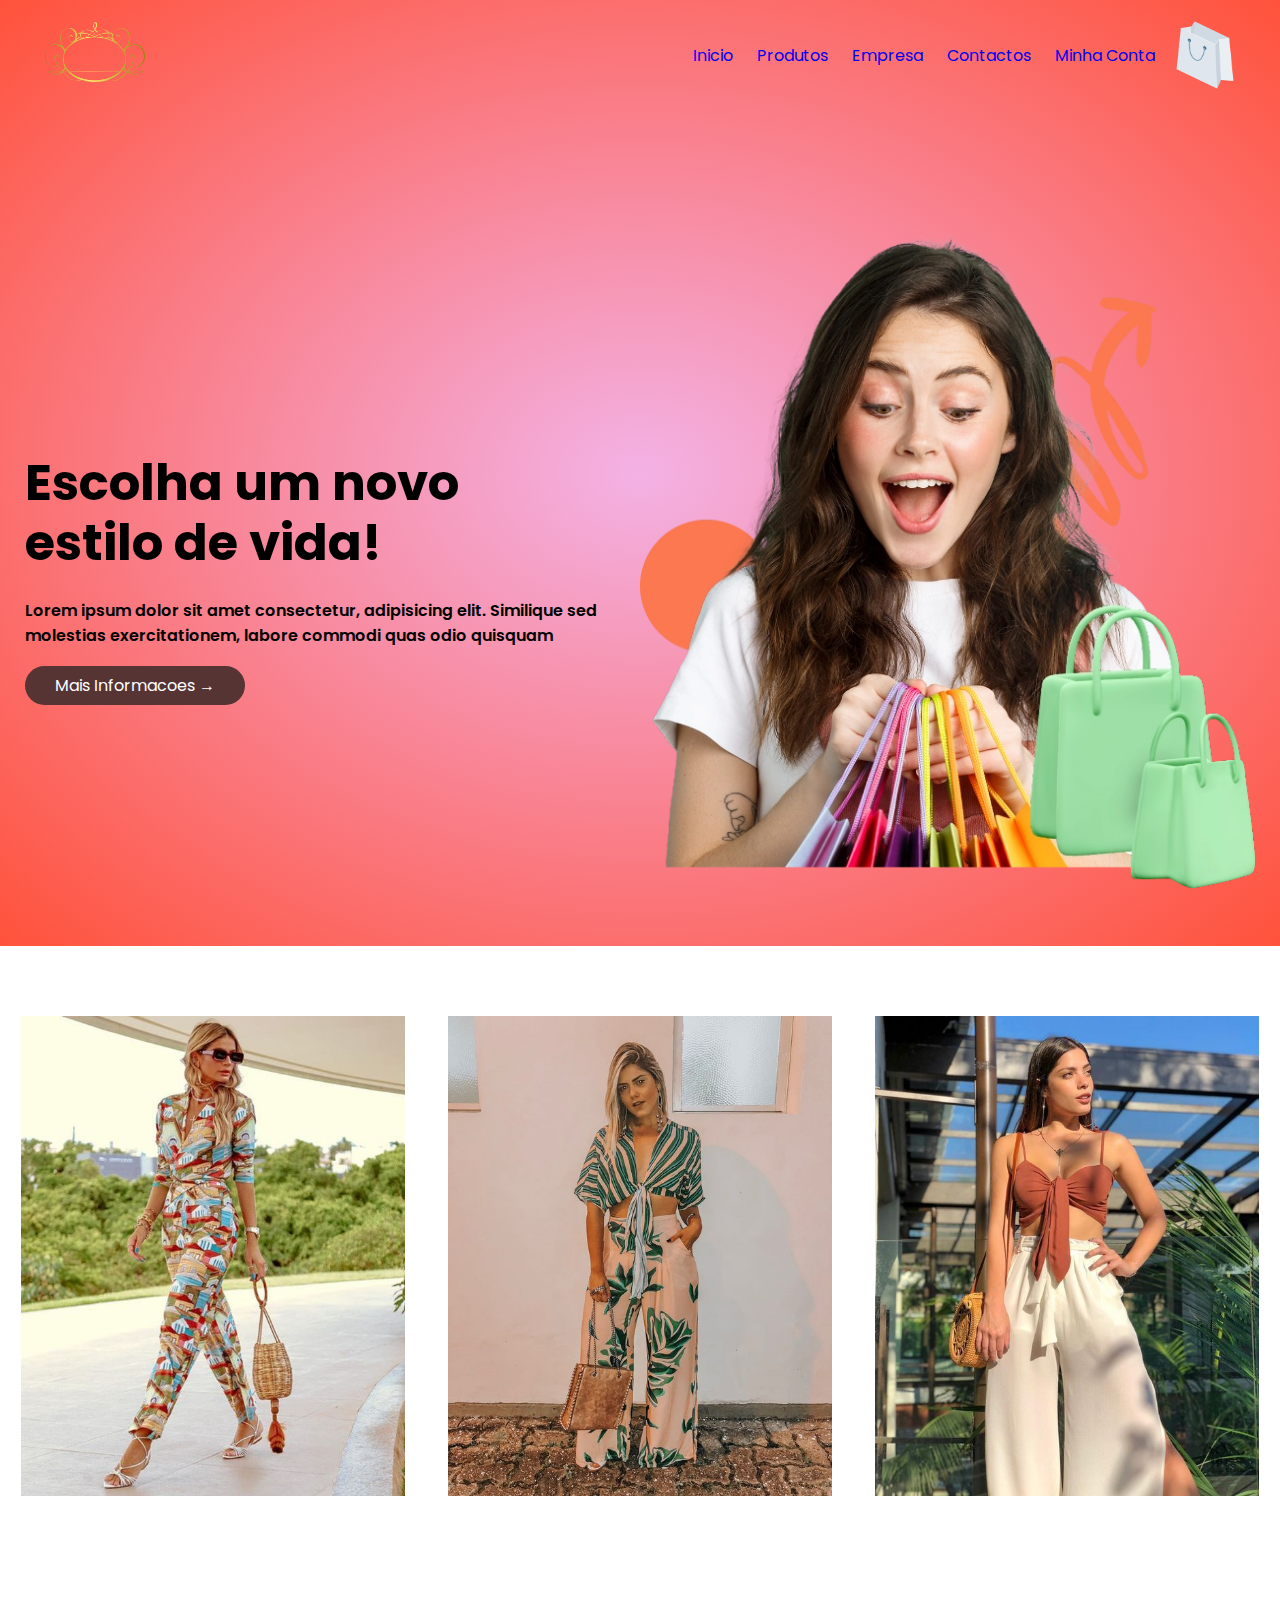
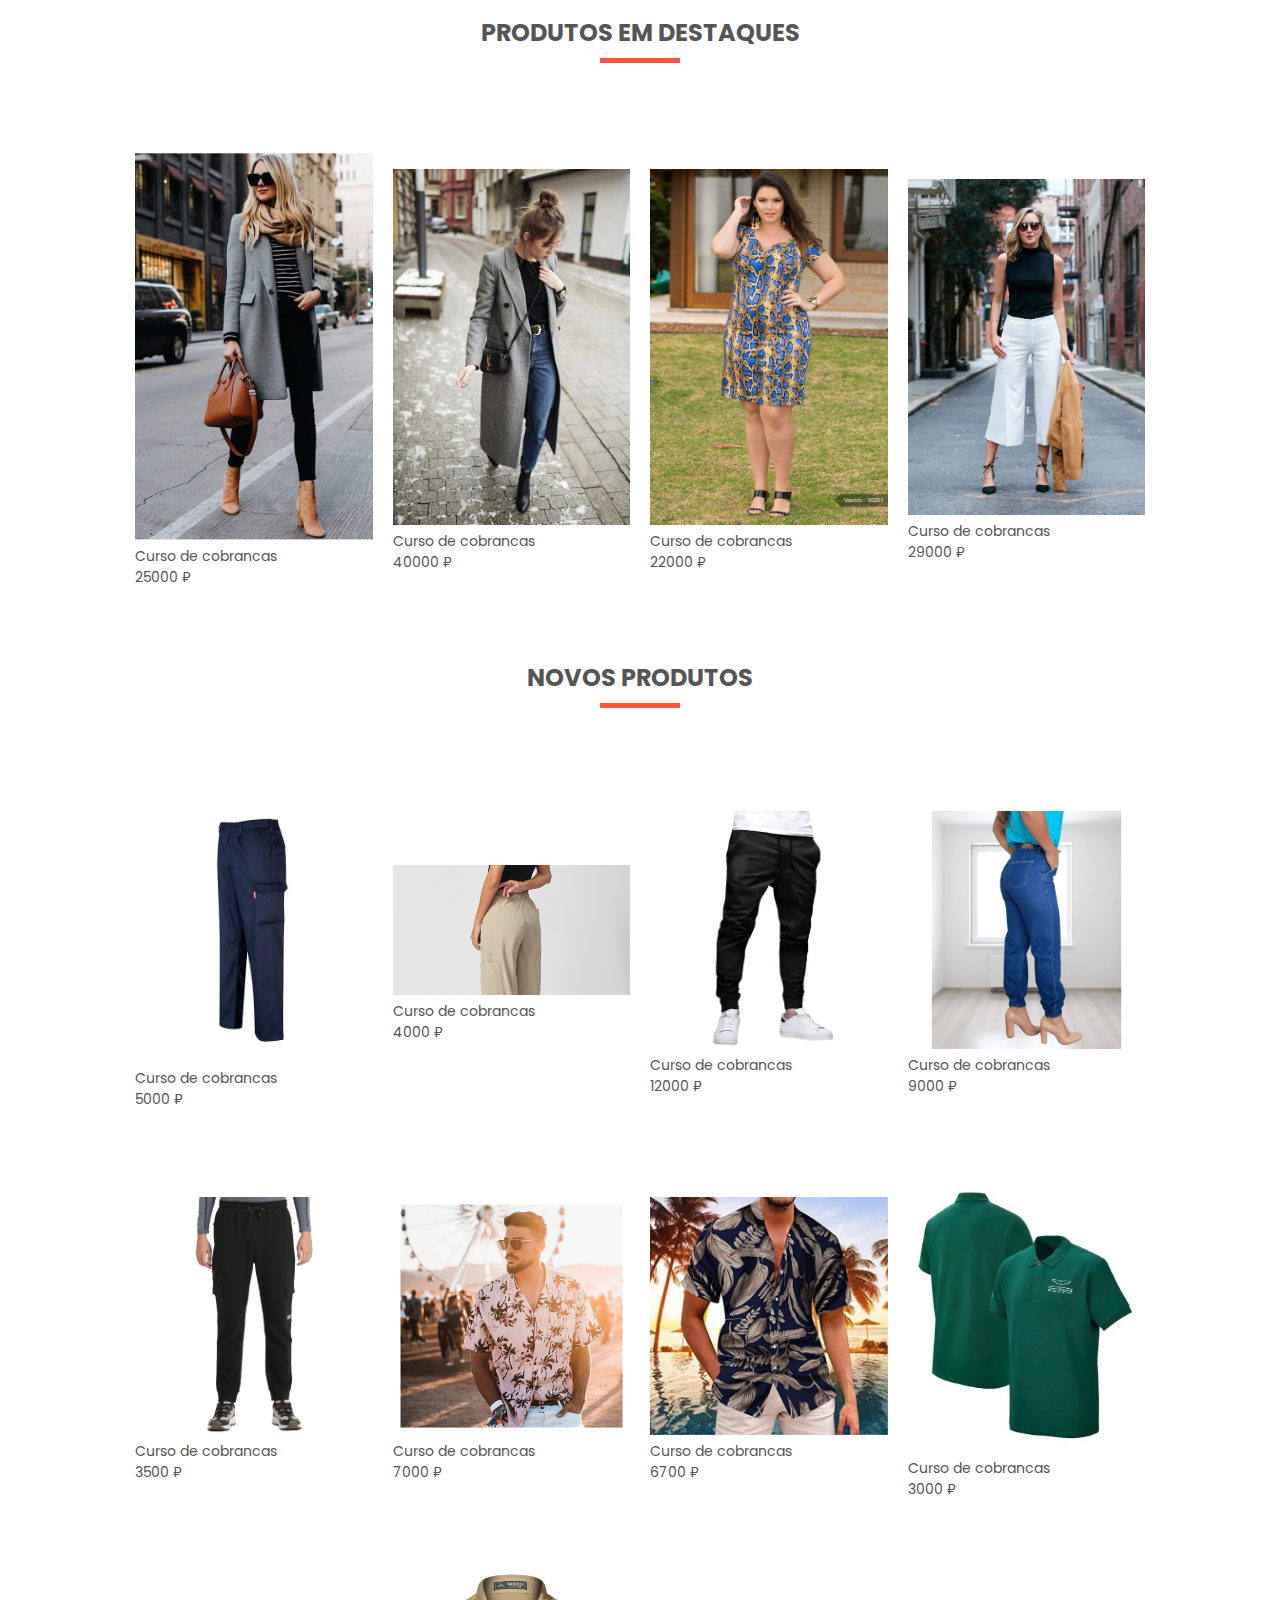
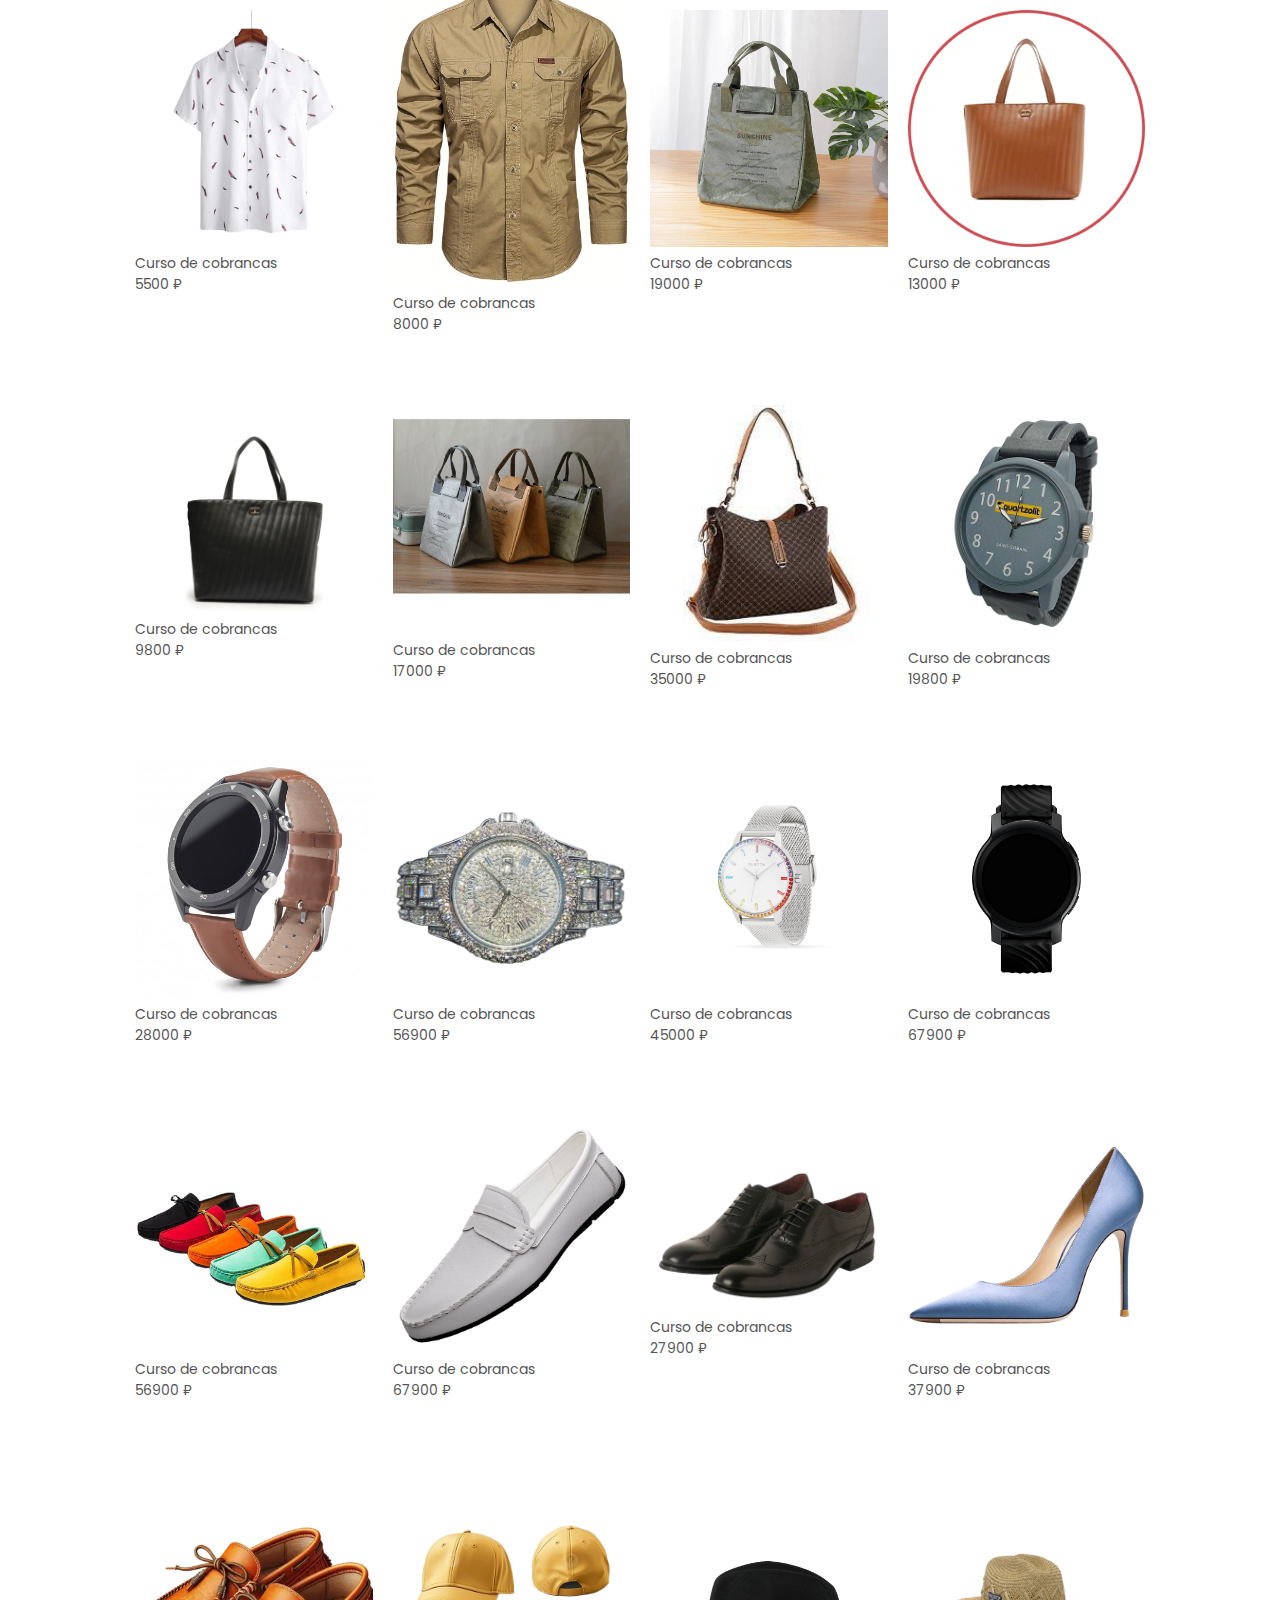
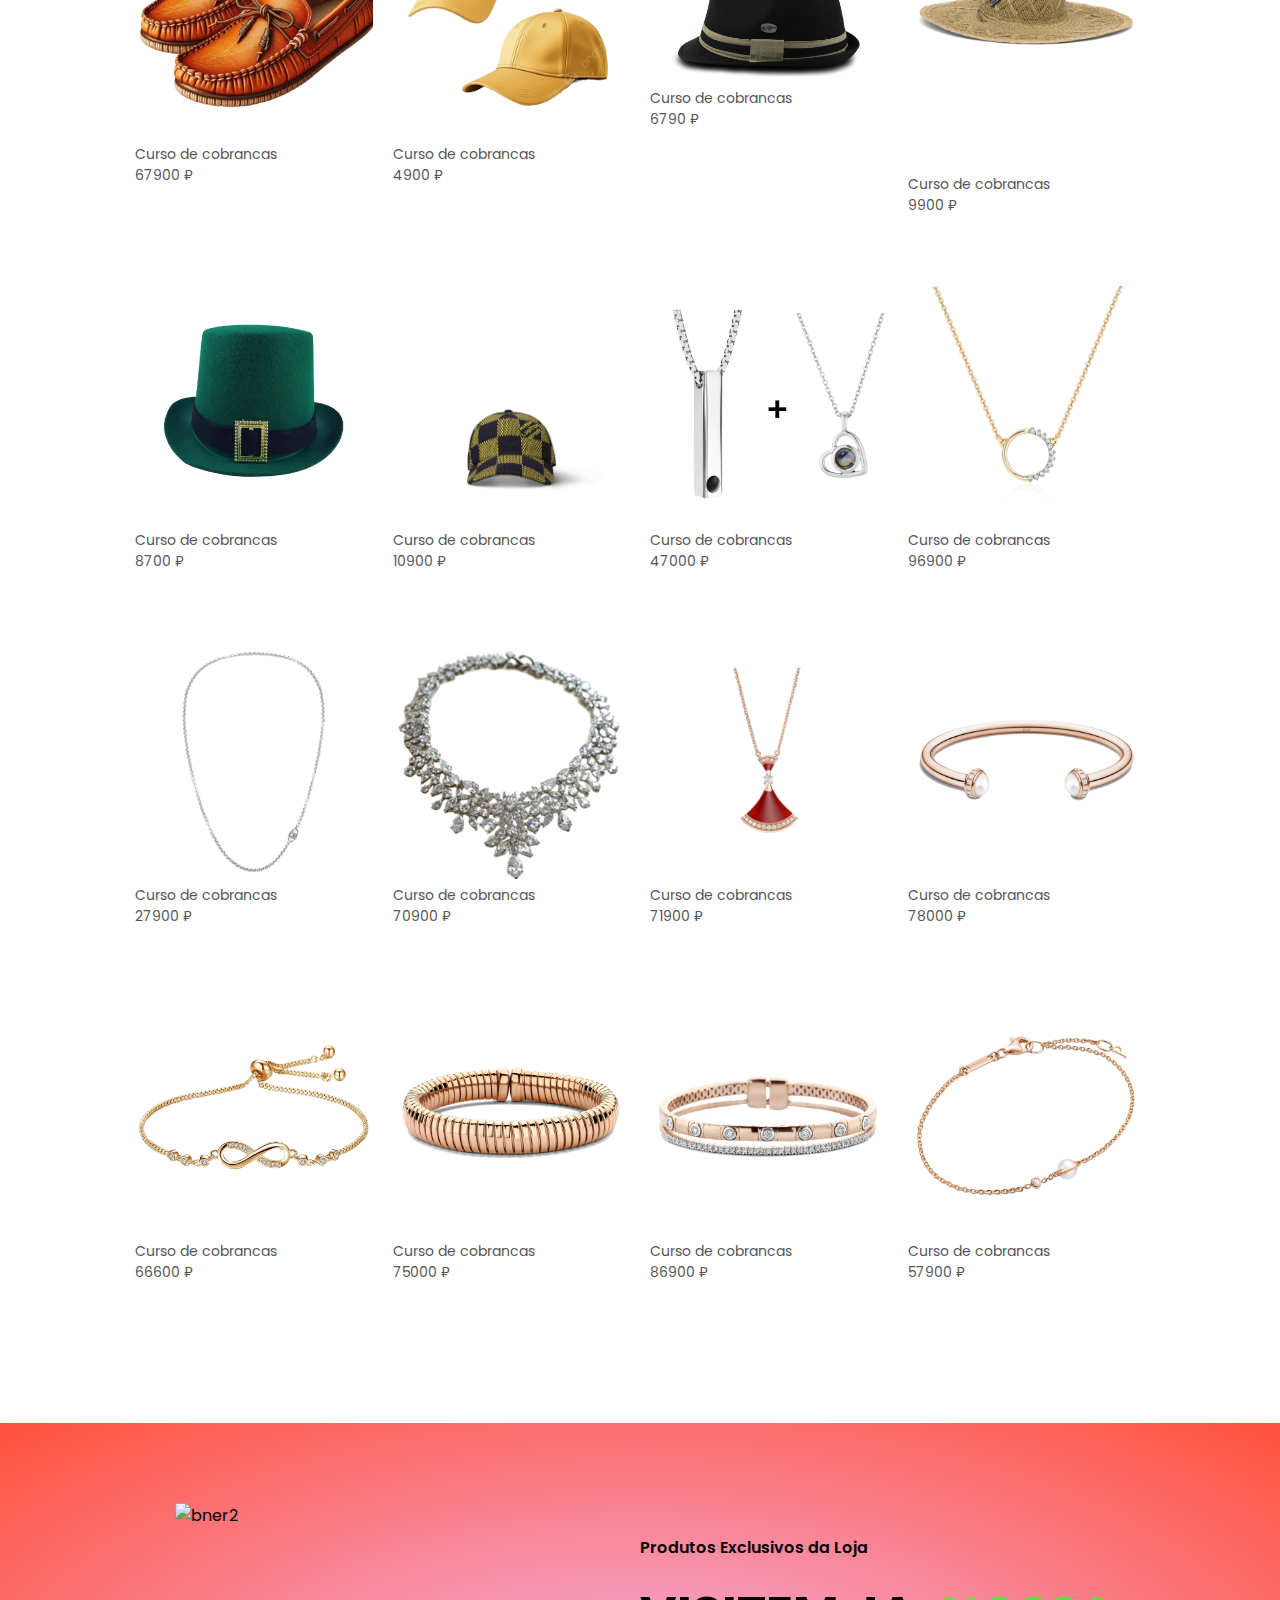
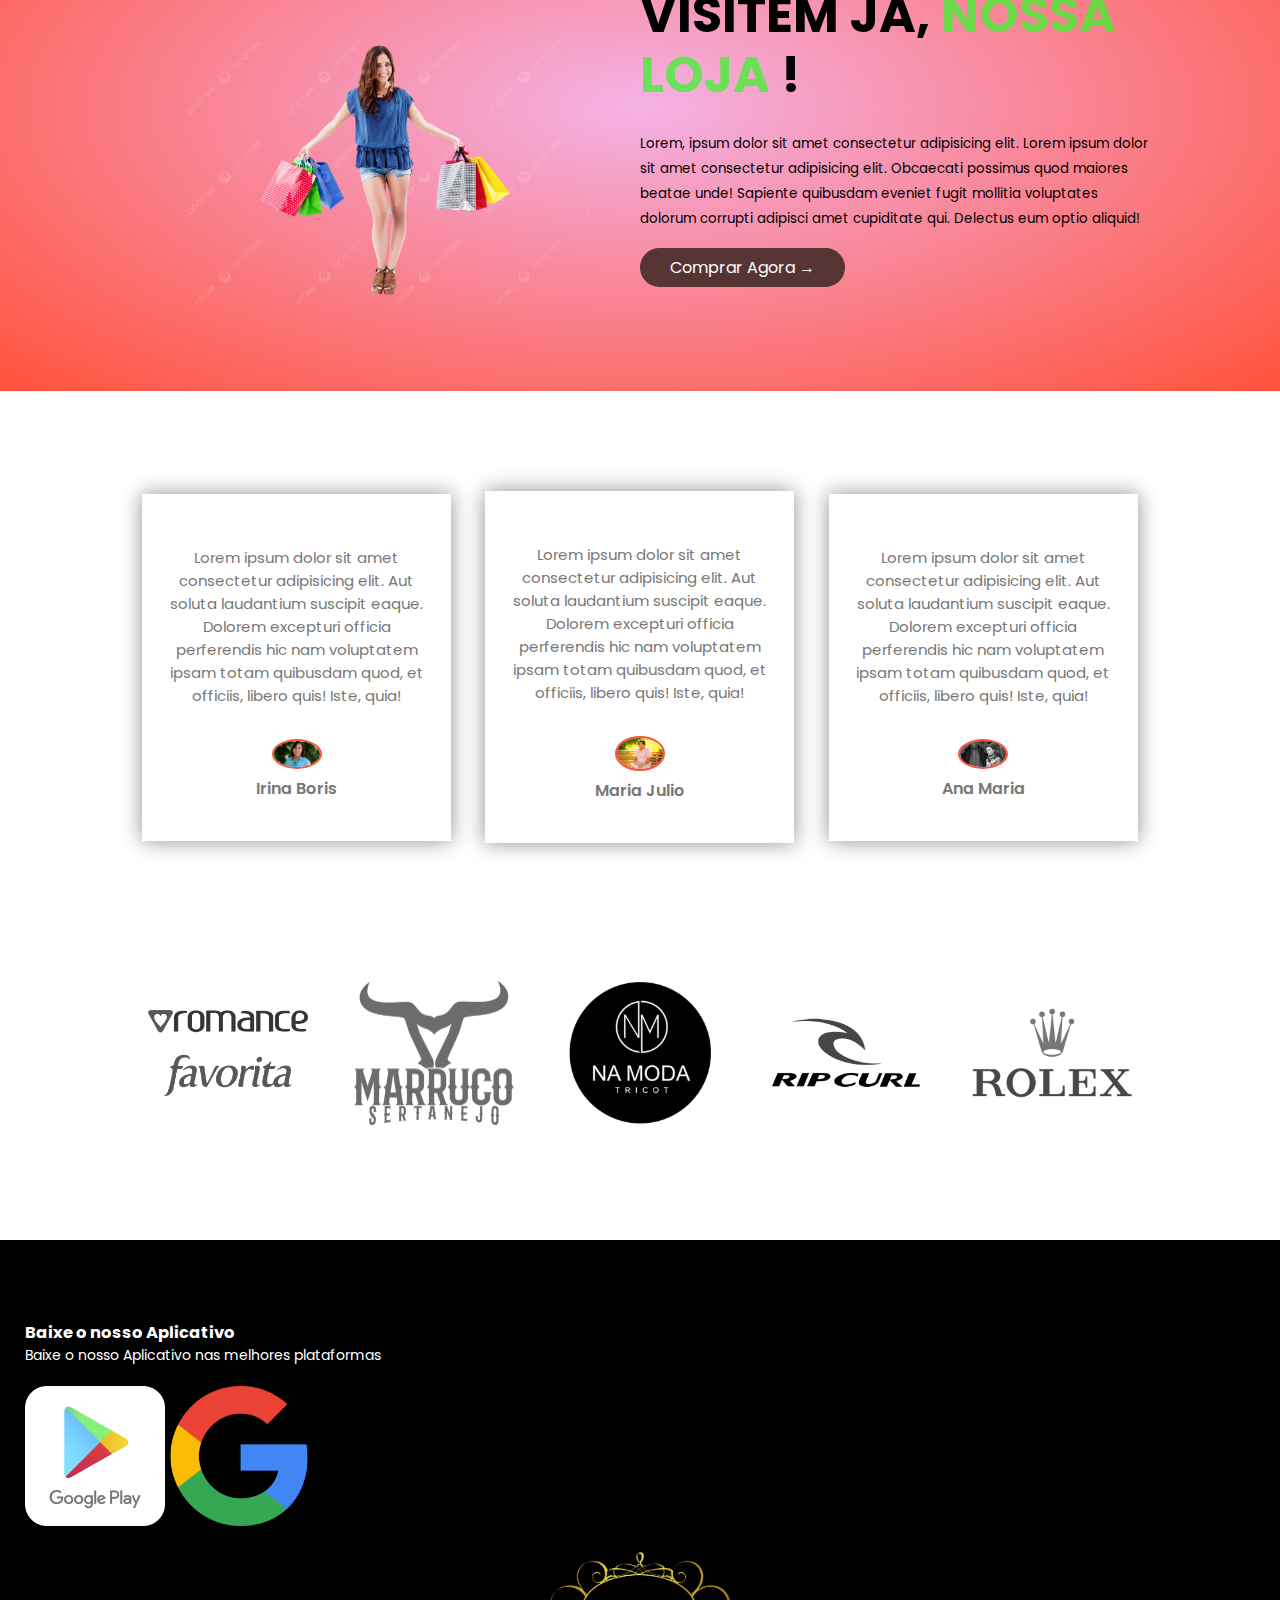
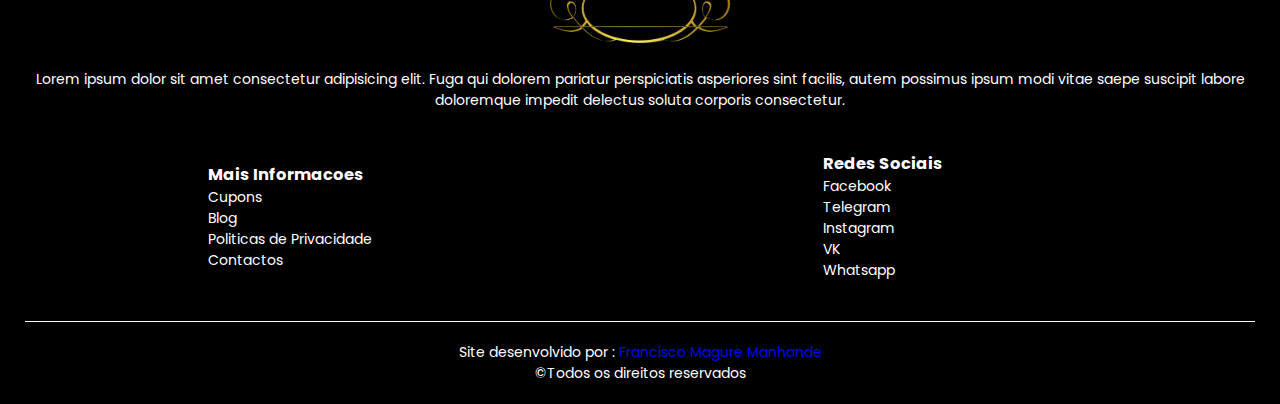
==== index.html @ 1d7d9204 "activacao" ====
<!DOCTYPE html>
<html lang="pt-br">
<head>
    <meta charset="UTF-8">
    <meta name="viewport" content="width=device-width, initial-scale=1.0">

    <title>loja online</title>
    <link rel="stylesheet" href="https://cdn.jsdelivr.net/npm/bootstrap-icons@1.11.3/font/bootstrap-icons.min.css">
    <link rel="stylesheet" href="style.css">
    <script src="activacao.js"></script>
</head>
<body>

<div class="banner">
      <div class="conteiner">
          <div class="navbar">
               <div class="logo">
                  <img src="image/outrologo.png" width="100px" height="60px" alt="logo da empresa">
               </div><!--logo-->
               <nav >
                    <ul id="menuitens">
                        <li><a href="#">Inicio</a></li>
                        <li><a href="#">Produtos</a></li>
                        <li><a href="#">Empresa</a></li>
                        <li><a href="#">Contactos</a></li>
                        <li><a href="#">Minha Conta</a></li>
                    </ul>
               </nav><!--nav-->
               <img src="image/pasta.webp" alt="carrinho" width="60px" height="70px">
               <img src="image/menucelular.png" alt="menucelular" class="menucelular" onclick="menucelular()">
          </div><!--navbar-->
          <div class="linha">
              <div class="coluna2">
                   <h1>Escolha um novo <br>estilo de vida!</h1>
                   <p>Lorem ipsum dolor sit amet consectetur, adipisicing elit. Similique sed molestias exercitationem, labore commodi quas odio quisquam</p>
                   <br><a href="#" class="btn">Mais Informacoes &#8594;</a>
              </div><!--coluna2-->
              <div class="coluna2">
                   <img src="image/banner.webp" width="" height="" alt="banner2">
              </div><!--coluna2-->
          </div><!--linha-->
      </div><!---conteiner-->
</div><!--banner-->

  <div class="categorias">
      
          <div class="linha">
              <div class="coluna3">
                  <img src="image/destaq-6.jpg" alt="1">
              </div><!--coluna3-->
              <div class="coluna3">
                  <img src="image/destaq-7.jpg" alt="2">
              </div><!--coluna3-->
              <div class="coluna3">
                  <img src="image/destaq-8.jpg" alt="3">
              </div><!--coluna3-->
          </div><!--linha-->
  </div><!--categorias-->
  <div class="corpocatego">
    <h2 class="titulo">PRODUTOS EM DESTAQUES</h2>
     <div class="linha">
         <div class="coluna4">
              <img src="image/inv-2.jpg" alt="inv1">
              <h4>Curso de cobrancas</h4>
              <div class="classificacao">
                <ion-icon name="star"></ion-icon>
                <ion-icon name="star"></ion-icon>
                <ion-icon name="star"></ion-icon>
                <ion-icon name="star"></ion-icon>
                <ion-icon name="star"></ion-icon>
              </div><!--classificacao-->
              <p>25000 ₽</p>
         </div><!---coluna4-->
         
         <div class="coluna4">
              <img src="image/inv-3.jpg"alt="inv1">
              <h4>Curso de cobrancas</h4>
              <div class="classificacao">
                <ion-icon name="star"></ion-icon>
                <ion-icon name="star"></ion-icon>
                <ion-icon name="star"></ion-icon>
                <ion-icon name="star"></ion-icon>
                <ion-icon name="star"></ion-icon>
              </div><!--classificacao-->
              <p>40000 ₽</p>
         </div><!---coluna4-->
         <div class="coluna4">
              <img src="image/nvs3.jpg" alt="inv1">
              <h4>Curso de cobrancas</h4>
              <div class="classificacao">
                <ion-icon name="star"></ion-icon>
                <ion-icon name="star"></ion-icon>
                <ion-icon name="star"></ion-icon>
                <ion-icon name="star"></ion-icon>
                <ion-icon name="star"></ion-icon>
              </div><!--classificacao-->
              <p>22000 ₽</p>
         </div><!---coluna4-->
         <div class="coluna4">
              <img src="image/p2pt4.jpg" alt="inv1">
              <h4>Curso de cobrancas</h4>
              <div class="classificacao">
                <ion-icon name="star"></ion-icon>
                <ion-icon name="star"></ion-icon>
                <ion-icon name="star"></ion-icon>
                <ion-icon name="star"></ion-icon>
                <ion-icon name="star"></ion-icon>
              </div><!--classificacao-->
              <p>29000 ₽</p>
         </div><!---coluna4-->
     </div><!--linha-->
     <h2 class="titulo">NOVOS PRODUTOS</h2>
     <div class="linha">
        <div class="coluna4">
             <img src="image/cal1.webp" alt="inv1">
             <h4>Curso de cobrancas</h4>
             <div class="classificacao">
               <ion-icon name="star"></ion-icon>
               <ion-icon name="star"></ion-icon>
               <ion-icon name="star"></ion-icon>
               <ion-icon name="star"></ion-icon>
               <ion-icon name="star"></ion-icon>
             </div><!--classificacao-->
             <p>5000 ₽</p>
        </div><!---coluna4-->
        
        <div class="coluna4">
             <img src="image/cal2.png" height="130px" alt="inv1">
             <h4>Curso de cobrancas</h4>
             <div class="classificacao">
               <ion-icon name="star"></ion-icon>
               <ion-icon name="star"></ion-icon>
               <ion-icon name="star"></ion-icon>
               <ion-icon name="star"></ion-icon>
               <ion-icon name="star"></ion-icon>
             </div><!--classificacao-->
             <p>4000 ₽</p>
        </div><!---coluna4-->
        <div class="coluna4">
             <img src="image/cal3.webp" alt="inv1">
             <h4>Curso de cobrancas</h4>
             <div class="classificacao">
               <ion-icon name="star"></ion-icon>
               <ion-icon name="star"></ion-icon>
               <ion-icon name="star"></ion-icon>
               <ion-icon name="star"></ion-icon>
               <ion-icon name="star"></ion-icon>
             </div><!--classificacao-->
             <p>12000 ₽</p>
        </div><!---coluna4-->
        <div class="coluna4">
             <img src="image/cal5.png" alt="inv1">
             <h4>Curso de cobrancas</h4>
             <div class="classificacao">
               <ion-icon name="star"></ion-icon>
               <ion-icon name="star"></ion-icon>
               <ion-icon name="star"></ion-icon>
               <ion-icon name="star"></ion-icon>
               <ion-icon name="star"></ion-icon>
             </div><!--classificacao-->
             <p>9000 ₽</p>
        </div><!---coluna4-->
 


        <div class="coluna4">
             <img src="image/cal.jpg" height="" alt="inv1">
             <h4>Curso de cobrancas</h4>
             <div class="classificacao">
               <ion-icon name="star"></ion-icon>
               <ion-icon name="star"></ion-icon>
               <ion-icon name="star"></ion-icon>
               <ion-icon name="star"></ion-icon>
               <ion-icon name="star"></ion-icon>
             </div><!--classificacao-->
             <p>3500 ₽</p>
        </div><!---coluna4-->
        <div class="coluna4">
             <img src="image/cami2.jpg" alt="inv1">
             <h4>Curso de cobrancas</h4>
             <div class="classificacao">
               <ion-icon name="star"></ion-icon>
               <ion-icon name="star"></ion-icon>
               <ion-icon name="star"></ion-icon>
               <ion-icon name="star"></ion-icon>
               <ion-icon name="star"></ion-icon>
             </div><!--classificacao-->
             <p>7000 ₽</p>
        </div><!---coluna4-->
        <div class="coluna4">
             <img src="image/cami3.jpg" alt="inv1">
             <h4>Curso de cobrancas</h4>
             <div class="classificacao">
               <ion-icon name="star"></ion-icon>
               <ion-icon name="star"></ion-icon>
               <ion-icon name="star"></ion-icon>
               <ion-icon name="star"></ion-icon>
               <ion-icon name="star"></ion-icon>
             </div><!--classificacao-->
             <p>6700 ₽</p>
        </div><!---coluna4-->
        <div class="coluna4">
             <img src="image/cami5.webp" alt="inv1">
             <h4>Curso de cobrancas</h4>
             <div class="classificacao">
               <ion-icon name="star"></ion-icon>
               <ion-icon name="star"></ion-icon>
               <ion-icon name="star"></ion-icon>
               <ion-icon name="star"></ion-icon>
               <ion-icon name="star"></ion-icon>
             </div><!--classificacao-->
             <p>3000 ₽</p>
        </div><!---coluna4-->



        <div class="coluna4">
             <img src="image/cami1.webp" alt="inv1">
             <h4>Curso de cobrancas</h4>
             <div class="classificacao">
               <ion-icon name="star"></ion-icon>
               <ion-icon name="star"></ion-icon>
               <ion-icon name="star"></ion-icon>
               <ion-icon name="star"></ion-icon>
               <ion-icon name="star"></ion-icon>
             </div><!--classificacao-->
             <p>5500 ₽</p>
        </div><!---coluna4-->
        <div class="coluna4">
             <img src="image/cami.webp" alt="inv1">
             <h4>Curso de cobrancas</h4>
             <div class="classificacao">
               <ion-icon name="star"></ion-icon>
               <ion-icon name="star"></ion-icon>
               <ion-icon name="star"></ion-icon>
               <ion-icon name="star"></ion-icon>
               <ion-icon name="star"></ion-icon>
             </div><!--classificacao-->
             <p>8000 ₽</p>
        </div><!---coluna4-->
        <div class="coluna4">
             <img src="image/bols1.webp" alt="inv1">
             <h4>Curso de cobrancas</h4>
             <div class="classificacao">
               <ion-icon name="star"></ion-icon>
               <ion-icon name="star"></ion-icon>
               <ion-icon name="star"></ion-icon>
               <ion-icon name="star"></ion-icon>
               <ion-icon name="star"></ion-icon>
             </div><!--classificacao-->
             <p>19000 ₽</p>
        </div><!---coluna4-->
        <div class="coluna4">
             <img src="image/bols2.webp" alt="inv1">
             <h4>Curso de cobrancas</h4>
             <div class="classificacao">
               <ion-icon name="star"></ion-icon>
               <ion-icon name="star"></ion-icon>
               <ion-icon name="star"></ion-icon>
               <ion-icon name="star"></ion-icon>
               <ion-icon name="star"></ion-icon>
             </div><!--classificacao-->
             <p>13000 ₽</p>
        </div><!---coluna4-->



        <div class="coluna4">
             <img src="image/bols3.webp" alt="inv1">
             <h4>Curso de cobrancas</h4>
             <div class="classificacao">
               <ion-icon name="star"></ion-icon>
               <ion-icon name="star"></ion-icon>
               <ion-icon name="star"></ion-icon>
               <ion-icon name="star"></ion-icon>
               <ion-icon name="star"></ion-icon>
             </div><!--classificacao-->
             <p>9800 ₽</p>
        </div><!---coluna4-->
        <div class="coluna4">
             <img src="image/bols.png" alt="inv1">
             <h4>Curso de cobrancas</h4>
             <div class="classificacao">
               <ion-icon name="star"></ion-icon>
               <ion-icon name="star"></ion-icon>
               <ion-icon name="star"></ion-icon>
               <ion-icon name="star"></ion-icon>
               <ion-icon name="star"></ion-icon>
             </div><!--classificacao-->
             <p>17000 ₽</p>
        </div><!---coluna4-->
        <div class="coluna4">
             <img src="image/bools.jpeg" alt="inv1">
             <h4>Curso de cobrancas</h4>
             <div class="classificacao">
               <ion-icon name="star"></ion-icon>
               <ion-icon name="star"></ion-icon>
               <ion-icon name="star"></ion-icon>
               <ion-icon name="star"></ion-icon>
               <ion-icon name="star"></ion-icon>
             </div><!--classificacao-->
             <p>35000 ₽</p>
        </div><!---coluna4-->
        <div class="coluna4">
             <img src="image/rel.png" alt="inv1">
             <h4>Curso de cobrancas</h4>
             <div class="classificacao">
               <ion-icon name="star"></ion-icon>
               <ion-icon name="star"></ion-icon>
               <ion-icon name="star"></ion-icon>
               <ion-icon name="star"></ion-icon>
               <ion-icon name="star"></ion-icon>
             </div><!--classificacao-->
             <p>19800 ₽</p>
        </div><!---coluna4-->



        <div class="coluna4">
             <img src="image/rel1.jpg" alt="inv1">
             <h4>Curso de cobrancas</h4>
             <div class="classificacao">
               <ion-icon name="star"></ion-icon>
               <ion-icon name="star"></ion-icon>
               <ion-icon name="star"></ion-icon>
               <ion-icon name="star"></ion-icon>
               <ion-icon name="star"></ion-icon>
             </div><!--classificacao-->
             <p>28000 ₽</p>
        </div><!---coluna4-->
        <div class="coluna4">
             <img src="image/rel2.webp" alt="inv1">
             <h4>Curso de cobrancas</h4>
             <div class="classificacao">
               <ion-icon name="star"></ion-icon>
               <ion-icon name="star"></ion-icon>
               <ion-icon name="star"></ion-icon>
               <ion-icon name="star"></ion-icon>
               <ion-icon name="star"></ion-icon>
             </div><!--classificacao-->
             <p>56900 ₽</p>
        </div><!---coluna4-->
        <div class="coluna4">
             <img src="image/rel3.png" alt="inv1">
             <h4>Curso de cobrancas</h4>
             <div class="classificacao">
               <ion-icon name="star"></ion-icon>
               <ion-icon name="star"></ion-icon>
               <ion-icon name="star"></ion-icon>
               <ion-icon name="star"></ion-icon>
               <ion-icon name="star"></ion-icon>
             </div><!--classificacao-->
             <p>45000 ₽</p>
        </div><!---coluna4-->
        <div class="coluna4">
             <img src="image/rel7.png" alt="inv1">
             <h4>Curso de cobrancas</h4>
             <div class="classificacao">
               <ion-icon name="star"></ion-icon>
               <ion-icon name="star"></ion-icon>
               <ion-icon name="star"></ion-icon>
               <ion-icon name="star"></ion-icon>
               <ion-icon name="star"></ion-icon>
             </div><!--classificacao-->
             <p>67900 ₽</p>
        </div><!---coluna4-->


        <div class="coluna4">
             <img src="image/sapas5.webp" alt="inv1">
             <h4>Curso de cobrancas</h4>
             <div class="classificacao">
               <ion-icon name="star"></ion-icon>
               <ion-icon name="star"></ion-icon>
               <ion-icon name="star"></ion-icon>
               <ion-icon name="star"></ion-icon>
               <ion-icon name="star"></ion-icon>
             </div><!--classificacao-->
             <p>56900 ₽</p>
        </div><!---coluna4-->


        <div class="coluna4">
             <img src="image/sapas2.webp" alt="inv1">
             <h4>Curso de cobrancas</h4>
             <div class="classificacao">
               <ion-icon name="star"></ion-icon>
               <ion-icon name="star"></ion-icon>
               <ion-icon name="star"></ion-icon>
               <ion-icon name="star"></ion-icon>
               <ion-icon name="star"></ion-icon>
             </div><!--classificacao-->
             <p>67900 ₽</p>
        </div><!---coluna4-->


        <div class="coluna4">
             <img src="image/sapas3.webp" alt="inv1">
             <h4>Curso de cobrancas</h4>
             <div class="classificacao">
               <ion-icon name="star"></ion-icon>
               <ion-icon name="star"></ion-icon>
               <ion-icon name="star"></ion-icon>
               <ion-icon name="star"></ion-icon>
               <ion-icon name="star"></ion-icon>
             </div><!--classificacao-->
             <p>27900 ₽</p>
        </div><!---coluna4-->

        <div class="coluna4">
             <img src="image/sapas4.webp" alt="inv1">
             <h4>Curso de cobrancas</h4>
             <div class="classificacao">
               <ion-icon name="star"></ion-icon>
               <ion-icon name="star"></ion-icon>
               <ion-icon name="star"></ion-icon>
               <ion-icon name="star"></ion-icon>
               <ion-icon name="star"></ion-icon>
             </div><!--classificacao-->
             <p>37900 ₽</p>
        </div><!---coluna4-->


        <div class="coluna4">
             <img src="image/sapas5.png" alt="inv1">
             <h4>Curso de cobrancas</h4>
             <div class="classificacao">
               <ion-icon name="star"></ion-icon>
               <ion-icon name="star"></ion-icon>
               <ion-icon name="star"></ion-icon>
               <ion-icon name="star"></ion-icon>
               <ion-icon name="star"></ion-icon>
             </div><!--classificacao-->
             <p>67900 ₽</p>
        </div><!---coluna4-->


        <div class="coluna4">
             <img src="image/cap.png" alt="inv1">
             <h4>Curso de cobrancas</h4>
             <div class="classificacao">
               <ion-icon name="star"></ion-icon>
               <ion-icon name="star"></ion-icon>
               <ion-icon name="star"></ion-icon>
               <ion-icon name="star"></ion-icon>
               <ion-icon name="star"></ion-icon>
             </div><!--classificacao-->
             <p>4900 ₽</p>
        </div><!---coluna4-->

        <div class="coluna4">
             <img src="image/cap1.webp" alt="inv1">
             <h4>Curso de cobrancas</h4>
             <div class="classificacao">
               <ion-icon name="star"></ion-icon>
               <ion-icon name="star"></ion-icon>
               <ion-icon name="star"></ion-icon>
               <ion-icon name="star"></ion-icon>
               <ion-icon name="star"></ion-icon>
             </div><!--classificacao-->
             <p>6790 ₽</p>
        </div><!---coluna4-->

        <div class="coluna4">
             <img src="image/cap2.avif" alt="inv1">
             <h4>Curso de cobrancas</h4>
             <div class="classificacao">
               <ion-icon name="star"></ion-icon>
               <ion-icon name="star"></ion-icon>
               <ion-icon name="star"></ion-icon>
               <ion-icon name="star"></ion-icon>
               <ion-icon name="star"></ion-icon>
             </div><!--classificacao-->
             <p>9900 ₽</p>
        </div><!---coluna4-->

        <div class="coluna4">
             <img src="image/cap3.webp" alt="inv1">
             <h4>Curso de cobrancas</h4>
             <div class="classificacao">
               <ion-icon name="star"></ion-icon>
               <ion-icon name="star"></ion-icon>
               <ion-icon name="star"></ion-icon>
               <ion-icon name="star"></ion-icon>
               <ion-icon name="star"></ion-icon>
             </div><!--classificacao-->
             <p>8700 ₽</p>
        </div><!---coluna4-->

        <div class="coluna4">
             <img src="image/cap4.png" alt="inv1">
             <h4>Curso de cobrancas</h4>
             <div class="classificacao">
               <ion-icon name="star"></ion-icon>
               <ion-icon name="star"></ion-icon>
               <ion-icon name="star"></ion-icon>
               <ion-icon name="star"></ion-icon>
               <ion-icon name="star"></ion-icon>
             </div><!--classificacao-->
             <p>10900 ₽</p>
        </div><!---coluna4-->


        <div class="coluna4">
             <img src="image/colar.webp" alt="inv1">
             <h4>Curso de cobrancas</h4>
             <div class="classificacao">
               <ion-icon name="star"></ion-icon>
               <ion-icon name="star"></ion-icon>
               <ion-icon name="star"></ion-icon>
               <ion-icon name="star"></ion-icon>
               <ion-icon name="star"></ion-icon>
             </div><!--classificacao-->
             <p>47000 ₽</p>
        </div><!---coluna4-->

        <div class="coluna4">
             <img src="image/colar1.png" alt="inv1">
             <h4>Curso de cobrancas</h4>
             <div class="classificacao">
               <ion-icon name="star"></ion-icon>
               <ion-icon name="star"></ion-icon>
               <ion-icon name="star"></ion-icon>
               <ion-icon name="star"></ion-icon>
               <ion-icon name="star"></ion-icon>
             </div><!--classificacao-->
             <p>96900 ₽</p>
        </div><!---coluna4-->

        <div class="coluna4">
             <img src="image/colar2.png" alt="inv1">
             <h4>Curso de cobrancas</h4>
             <div class="classificacao">
               <ion-icon name="star"></ion-icon>
               <ion-icon name="star"></ion-icon>
               <ion-icon name="star"></ion-icon>
               <ion-icon name="star"></ion-icon>
               <ion-icon name="star"></ion-icon>
             </div><!--classificacao-->
             <p>27900 ₽</p>
        </div><!---coluna4-->

        <div class="coluna4">
             <img src="image/colar3.png" alt="inv1">
             <h4>Curso de cobrancas</h4>
             <div class="classificacao">
               <ion-icon name="star"></ion-icon>
               <ion-icon name="star"></ion-icon>
               <ion-icon name="star"></ion-icon>
               <ion-icon name="star"></ion-icon>
               <ion-icon name="star"></ion-icon>
             </div><!--classificacao-->
             <p>70900 ₽</p>
        </div><!---coluna4-->

        <div class="coluna4">
             <img src="image/colar4.avif" alt="inv1">
             <h4>Curso de cobrancas</h4>
             <div class="classificacao">
               <ion-icon name="star"></ion-icon>
               <ion-icon name="star"></ion-icon>
               <ion-icon name="star"></ion-icon>
               <ion-icon name="star"></ion-icon>
               <ion-icon name="star"></ion-icon>
             </div><!--classificacao-->
             <p>71900 ₽</p>
        </div><!---coluna4-->

        <div class="coluna4">
             <img src="image/puls.png" alt="inv1">
             <h4>Curso de cobrancas</h4>
             <div class="classificacao">
               <ion-icon name="star"></ion-icon>
               <ion-icon name="star"></ion-icon>
               <ion-icon name="star"></ion-icon>
               <ion-icon name="star"></ion-icon>
               <ion-icon name="star"></ion-icon>
             </div><!--classificacao-->
             <p>78000 ₽</p>
        </div><!---coluna4-->

        <div class="coluna4">
             <img src="image/puls1.webp" alt="inv1">
             <h4>Curso de cobrancas</h4>
             <div class="classificacao">
               <ion-icon name="star"></ion-icon>
               <ion-icon name="star"></ion-icon>
               <ion-icon name="star"></ion-icon>
               <ion-icon name="star"></ion-icon>
               <ion-icon name="star"></ion-icon>
             </div><!--classificacao-->
             <p>66600 ₽</p>
        </div><!---coluna4-->

        <div class="coluna4">
             <img src="image/puls2.png" alt="inv1">
             <h4>Curso de cobrancas</h4>
             <div class="classificacao">
               <ion-icon name="star"></ion-icon>
               <ion-icon name="star"></ion-icon>
               <ion-icon name="star"></ion-icon>
               <ion-icon name="star"></ion-icon>
               <ion-icon name="star"></ion-icon>
             </div><!--classificacao-->
             <p>75000 ₽</p>
        </div><!---coluna4-->

        <div class="coluna4">
             <img src="image/puls4.png" alt="inv1">
             <h4>Curso de cobrancas</h4>
             <div class="classificacao">
               <ion-icon name="star"></ion-icon>
               <ion-icon name="star"></ion-icon>
               <ion-icon name="star"></ion-icon>
               <ion-icon name="star"></ion-icon>
               <ion-icon name="star"></ion-icon>
             </div><!--classificacao-->
             <p>86900 ₽</p>
        </div><!---coluna4-->

        <div class="coluna4">
             <img src="image/pull.png" alt="inv1">
             <h4>Curso de cobrancas</h4>
             <div class="classificacao">
               <ion-icon name="star"></ion-icon>
               <ion-icon name="star"></ion-icon>
               <ion-icon name="star"></ion-icon>
               <ion-icon name="star"></ion-icon>
               <ion-icon name="star"></ion-icon>
             </div><!--classificacao-->
             <p>57900 ₽</p>
        </div><!---coluna4-->
    </div><!--linha-->
  </div><!--corpocatego-->

      <div class="ofertas">

         <div class="corpocatego">
              <div class="linha">
                  <div class="coluna2">
                      
                      <img src="image/niger1.png" alt="bner2" class="oferta-img">
                      <img src="image/bannner.png" alt="" class="oferta-img">
                  </div><!--coluna2-->

                  <div class="coluna2">
                      <p>Produtos Exclusivos da Loja</p>
                      <h1>VISITEM  JA,<span> NOSSA LOJA </span>!</h1>
                      <small>Lorem, ipsum dolor sit amet consectetur adipisicing elit. Lorem ipsum dolor sit amet consectetur adipisicing elit. Obcaecati possimus quod maiores beatae unde! Sapiente quibusdam eveniet fugit mollitia voluptates dolorum corrupti adipisci amet cupiditate qui. Delectus eum optio aliquid!</small><br>
                      <br><a href="#" class="btn">Comprar Agora &#8594;</a>
                  </div><!--coluna2-->
              </div><!--linha-->
         </div><!--corpocatego-->

      </div><!--ofertas-->
         <div class="depoimento">
            <div class="corpocatego">
                <div class="linha">
                    <div class="coluna3">
                        <ion-icon name="ribbon" class="depoimento-icon"></ion-icon>
                        <p>Lorem ipsum dolor sit amet consectetur adipisicing elit. Aut soluta laudantium suscipit eaque. Dolorem excepturi officia perferendis hic nam voluptatem ipsam totam quibusdam quod, et officiis, libero quis! Iste, quia!</p>
                        <div class="classificacao">
                            <ion-icon name="star"></ion-icon>
                            <ion-icon name="star"></ion-icon>
                            <ion-icon name="star"></ion-icon>
                            <ion-icon name="star"></ion-icon>
                            <ion-icon name="star"></ion-icon>
                          </div><!--classificacao-->
                        <img src="image/client1.jpg" alt="client1">
                        <h3>Irina Boris</h3>
                    </div><!--coluna3-->
                    <div class="coluna3">
                        <ion-icon name="ribbon" class="depoimento-icon"></ion-icon>
                        <p>Lorem ipsum dolor sit amet consectetur adipisicing elit. Aut soluta laudantium suscipit eaque. Dolorem excepturi officia perferendis hic nam voluptatem ipsam totam quibusdam quod, et officiis, libero quis! Iste, quia!</p>
                        <div class="classificacao">
                            <ion-icon name="star"></ion-icon>
                            <ion-icon name="star"></ion-icon>
                            <ion-icon name="star"></ion-icon>
                            <ion-icon name="star"></ion-icon>
                            <ion-icon name="star"></ion-icon>
                          </div><!--classificacao-->
                        <img src="image/client2.jpg" alt="client1">
                        <h3>Maria Julio</h3>
                    </div><!--coluna3-->
                    <div class="coluna3">
                        <ion-icon name="ribbon" class="depoimento-icon"></ion-icon>
                        <p>Lorem ipsum dolor sit amet consectetur adipisicing elit. Aut soluta laudantium suscipit eaque. Dolorem excepturi officia perferendis hic nam voluptatem ipsam totam quibusdam quod, et officiis, libero quis! Iste, quia!</p>
                        <div class="classificacao">
                            <ion-icon name="star"></ion-icon>
                            <ion-icon name="star"></ion-icon>
                            <ion-icon name="star"></ion-icon>
                            <ion-icon name="star"></ion-icon>
                            <ion-icon name="star"></ion-icon>
                          </div><!--classificacao-->
                        <img src="image/2client.avif" alt="client1">
                        <h3>Ana Maria</h3>
                    </div><!--coluna3-->

                </div><!--linha-->
                </div><!--corpocatego-->
         </div><!--depoim-->

     <div class="marcas">
        <div class="corpocatego">
            <div class="linha">
               <div class="coluna5">
                  <img src="image/marcafavorita.png" alt="marca1">
               </div><!--coluna5-->
               <div class="coluna5">
                  <img src="image/marcamarruco.png" alt="marca1">
               </div><!--coluna5-->
               <div class="coluna5">
                  <img src="image/marcanamoda.webp" alt="marca1">
               </div><!--coluna5-->
               <div class="coluna5">
                  <img src="image/marcarip.webp" alt="marca1">
               </div><!--coluna5-->
               <div class="coluna5">
                  <img src="image/marcarolex.png" alt="marca1">
               </div><!--coluna5-->
             </div><!--linha-->
        </div><!--corpocatego-->
     </div><!--marcas-->


     <footer class="rodape">
           <div class="conteiner">
              <div class="linha">
                  <div class="rodape-coluna1">
                    <h3>Baixe o nosso Aplicativo </h3>
                    <p>Baixe o nosso Aplicativo nas melhores plataformas</p>
                     <div class="applogo">
                         <img src="image/logoplaystore.png" alt="play">
                         <img src="image/logosgoogle.webp" alt="play">
                     </div><!--applogo-->
                  </div><!--rodape-coluna1-->
                  <div class="rodape-coluna2">
                    <img src="image/outrologo.png" alt="outrologo">
                       <p>Lorem ipsum dolor sit amet consectetur adipisicing elit. Fuga qui dolorem pariatur perspiciatis asperiores sint facilis, autem possimus ipsum modi vitae saepe suscipit labore doloremque impedit delectus soluta corporis consectetur.</p>
                  </div><!--rodape-coluna1-->
                  <div class="rodape-coluna3">
                    <h3>Mais Informacoes</h3>
                     <ul>
                        <li>Cupons</li>
                        <li>Blog</li>
                        <li>Politicas de Privacidade</li>
                        <li>Contactos</li>
                     </ul>
                  </div><!--rodape-coluna1-->
                  <div class="rodape-coluna4">
                    <h3>Redes Sociais</h3>
                    <ul>
                       <li>Facebook</li>
                       <li>Telegram</li>
                       <li>Instagram</li>
                       <li>VK</li>
                       <li>Whatsapp</li>
                    </ul>
                  </div><!--rodape-coluna1-->
              </div><!--linha-->
              <hr>
              <p class="direitos">Site desenvolvido por :<a href="https://github.com/Manharah23"> Francisco Magure Manhande</a></p>
              <p class="direitos"> &#169;Todos os direitos reservados</p>
           </div><!--conteiner-->
     </footer><!--rodape-->



    <script  type = "module"  src = "https://unpkg.com/ionicons@7.1.0/dist/ionicons/ionicons.esm.js" > </script> 
    <script  nomodule  src = "https://unpkg .com/ionicons@7.1.0/dist/ionicons/ionicons.js" > </script>
<script src="activacao.js"></script>
</body>
</html>
---- style.css ----
@charset "UTF-8";


@import url('https://fonts.googleapis.com/css2?family=Poppins:ital,wght@0,100;0,200;0,300;0,400;0,500;0,600;0,700;0,800;0,900;1,100;1,200; 1.300;1.400;1.500;1.600;1.700;1.800;1.900&display=swap');


*{
    margin: 0;
    padding: 0;
    box-sizing: border-box;

}

:root{
    --cor-padrao:#ff523b;
    --cor-padrao-hover:#f3b2e5;
    --cor-fonte:#fff;
    --cor-fonte-p:#555;
    --cor-btn:#563434;
    --cor-btn-hover:#15ff00;
    --cor-btn-fonte:#000;
    --cor-fonte-corpo:#555;
    --cor-fonte-corpo-leve:#777;
}

body{
    font-family: 'poppins',sans-serif;
}

.banner{
    background: radial-gradient(var(--cor-padrao-hover), var(--cor-padrao));

}

.banner .linha{
   margin-top: 70px;
}

.conteiner{
    max-width: 1300px;
    margin: auto;
    padding-left: 25px;
    padding-right: 25px;
}

.navbar{
    display: flex;
    align-items: center;
    padding: 20px;

}

nav{
    flex:1;
    text-align: right;
}
nav ul{
    display: inline-block;
    list-style-type: none;
}
nav ul li{
    display: inline-block;
    margin-right: 20px;
    
}
nav ul li a{
    text-decoration: none;
    transition: .8s;
    height: 40px;

    

    
}
nav ul li a:hover{

    border-radius: 10px ;
    color: var(--cor-fonte-corpo-leve);
    transform: scale(1.1);
    background-color: var(--cor-fonte);
    padding: 10px;
    box-shadow: 0px 7px 7px var(--cor-btn-hover);
    border-radius: 7px;
}
.banner p{
    color: var(--cor-fonte);
}

p{
    color: var(--cor-fonte-p);
}
.linha{
    display: flex;
    align-items: center;
    flex-wrap: wrap;
    justify-content: space-around;
}

.coluna2{
    flex-basis: 50%;
    min-width: 300px;
}

.coluna2 img{
    max-width: 100%;
    padding: 50px 0;
}

.coluna2 h1{
    font-size: 50px;
    line-height: 60px;
    margin: 25px 0;
}
.coluna2 p{
    font-weight: 600;
    color: var(--cor-btn-fonte);
}
.btn{
    text-decoration: none;
    color: var(--cor-fonte);
    background: var(--cor-btn);
    padding: 8px 30px;
    margin: 30px 0;
    border-radius: 30px;
    transition: .9s;

}
.btn:hover{
    background-color: var(--cor-btn-hover);
    color: var(--cor-btn-fonte);
    
}
.categorias{
    margin: 70px 0;
}
.corpocatego{
    max-width: 1080px;
    margin: auto;
    padding-left: 25px;
    padding-right: 25px;
}
.coluna3{
    flex-basis: 30%;
    min-width: 250px;
    margin-bottom: 30px;
}
.coluna3 img{
    width: 100%;
    object-fit: cover;
    object-position: center;
}
.coluna4{
    flex-basis: 25%;
    min-width: 200px;
    padding: 10px;
    margin-bottom: 50px;
    transition: .5s;
}

.coluna4:hover{
   transform:scale(1.1);
}

.coluna4 img{
    width: 100%;
    object-fit: cover;
    object-position: center;
    
}

.titulo{
    position: relative;
    line-height: 60px;
    text-align: center;
    margin: 0 auto 80px;
    color: var(--cor-fonte-corpo);

}

.titulo::after{
    content: '';
    background-color: var(--cor-padrao);
    width: 80px;
    height: 5px;
    position: absolute;
    bottom: 0;
    left: 50%;
    transform: translateX(-50%);
}
h4{
   color: var(--cor-fonte-corpo);
   font-weight: normal;
}
.coluna4{
    font-size: 14px;
}
.coluna4 ion-icon{
    color: var(--cor-padrao);
}

.classificacao ion-icon{
    color: var(--cor-padrao);
}
.ofertas{
    background: radial-gradient(var(--cor-padrao-hover), var(--cor-padrao));
    margin-top: 80px;
    padding: 30px 0;
}
.coluna2 .oferta-img{
    padding: 50px;
}

span{
    color: #44f034c7;
}

small{
    color: var(--cor-btn-fonte);
}

/*---------depoimento---*/

.depoimento{
    padding-top: 100px;
}
.depoimento .coluna3{
 text-align: center;
 padding: 40px 20px;
 box-shadow:0 0 20px 0 rgba(0, 0, 0, 0.438) ;
 cursor: pointer;
 transition: .8s;
}
.depoimento .coluna3:hover{
    transform: scale(1.1);
}

.depoimento .coluna3 img{
  width: 50px;
  border-radius: 50%;
  margin-top: 20px;
  border: 2px solid var(--cor-padrao);
}
.depoimento-icon{
    font-size: 34px;
    color: var(--cor-padrao);
}
.coluna3 p{
    font-size: 15px;
    color: var(--cor-fonte-corpo-leve);
    margin: 12px 0;
}
.depoimento .coluna3 h3{
    font-size: 16px;
    font-weight: 600;
    color: var(--cor-fonte-corpo-leve);
}
.marcas{
    margin: 100px auto ;
}

.coluna5{
    width: 160px;
}
.coluna5 img{
    width: 100%;
    cursor: pointer;
    filter: grayscale(100%);
}

.coluna5 img:hover{
    filter: grayscale(0%);
}

.rodape{
    background-color: var(--cor-btn-fonte);
    color: var(--cor-fonte);
    padding: 60px 0 20px;
    font-size: 14px;
}
.rodape p{
    color: var(--cor-fonte);
}
.rodape h3{
    color: var(--cor-fonte);
    margin-top: 20px;
}

.rodape-coluna1, .rodape-coluna2, .rodape-coluna3, .rodape-coluna4{
    min-width: 250px;
    margin-bottom: 20px;
}
.rodape-coluna1{
    flex: 1;
}
.rodape-coluna2{
  text-align: center;
}
.rodape-coluna2 img{
  width: 180px;
  margin-bottom: 20px;
}
.rodape-coluna3, .rodape-coluna4{
    flex-basis: 12%;
    text-align: left;
}
ul{
    list-style-type: none;
}
.applogo{
    margin-top: 20px;
}
.applogo img{
   width: 140px;
}
.rodape hr{
    border: none;
    height: 1px;
    background: var(--cor-fonte);
    margin: 20px 0;
}
.direitos{
    text-align: center;
}
.direitos a{
    text-decoration: none;
}


.menucelular{
    width: 24px;
    margin-left: 20px;
    display: none;
}



/*menucelular*/

@media only screen and (max-width:800px) {

    nav ul{
        position:absolute;
        top:70px;
        left: 0;
        background: var(--cor-btn-fonte);
        width: 100%;
        overflow: hidden;
        transition: .8s;
    }
    nav ul li{
      display: block;
      margin-top: 10px;
      margin-right: 50px;
      margin-bottom: 10px;
    }
    nav ul li a{
      color: var(--cor-fonte);
    }

    .menucelular{
        display: block;
        cursor: pointer;
    }
    .navbar .logo img{
        margin-bottom: 30px;
    }

}
 /*menucelular*/
@media only screen and (max-width:600px){
   .linha{
    text-align: center;
   }
   .coluna2,.coluna3, .coluna4{
    flex-basis: 100%;
   }
   .coluna2 h1{
    font-size: 27px;
   }
   .rodape-coluna3,.rodape-coluna4{

    text-align: center;
   }
   .coluna4 p{
    font-size: 24px;
   }
}
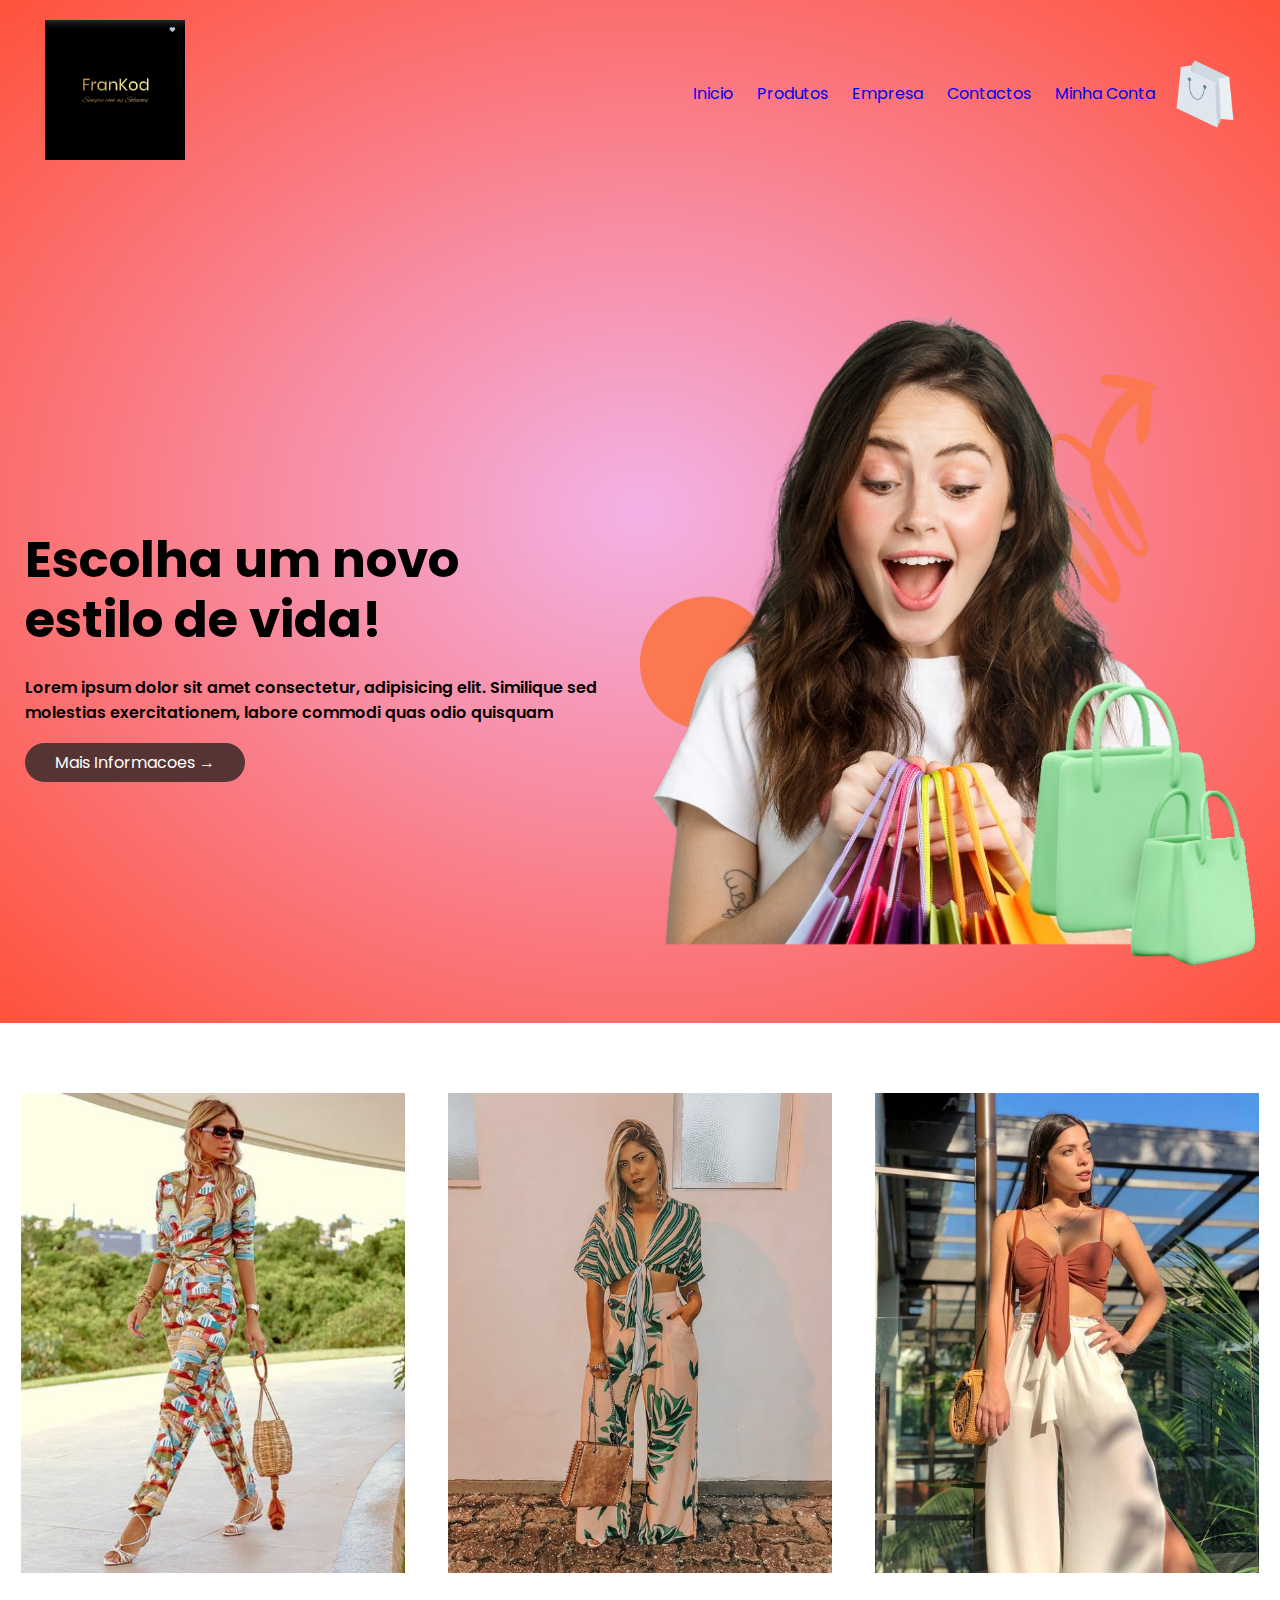
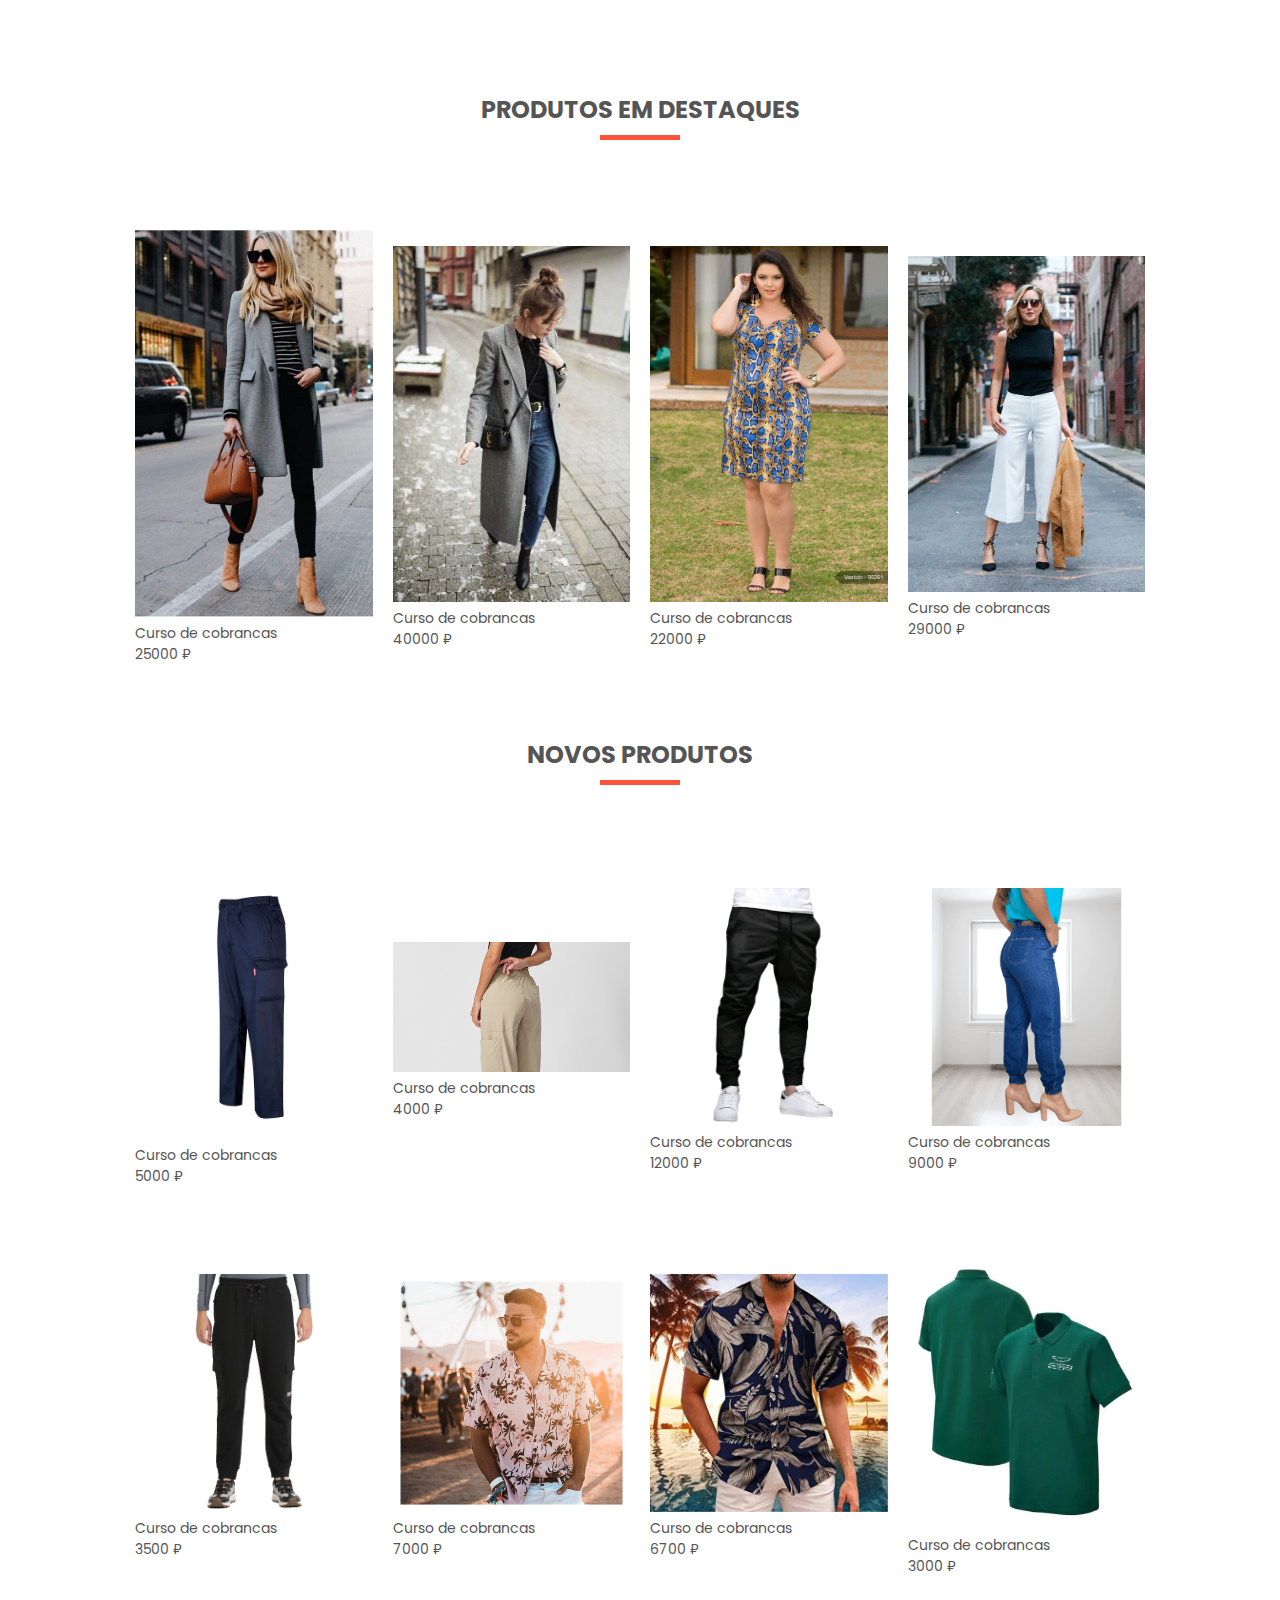
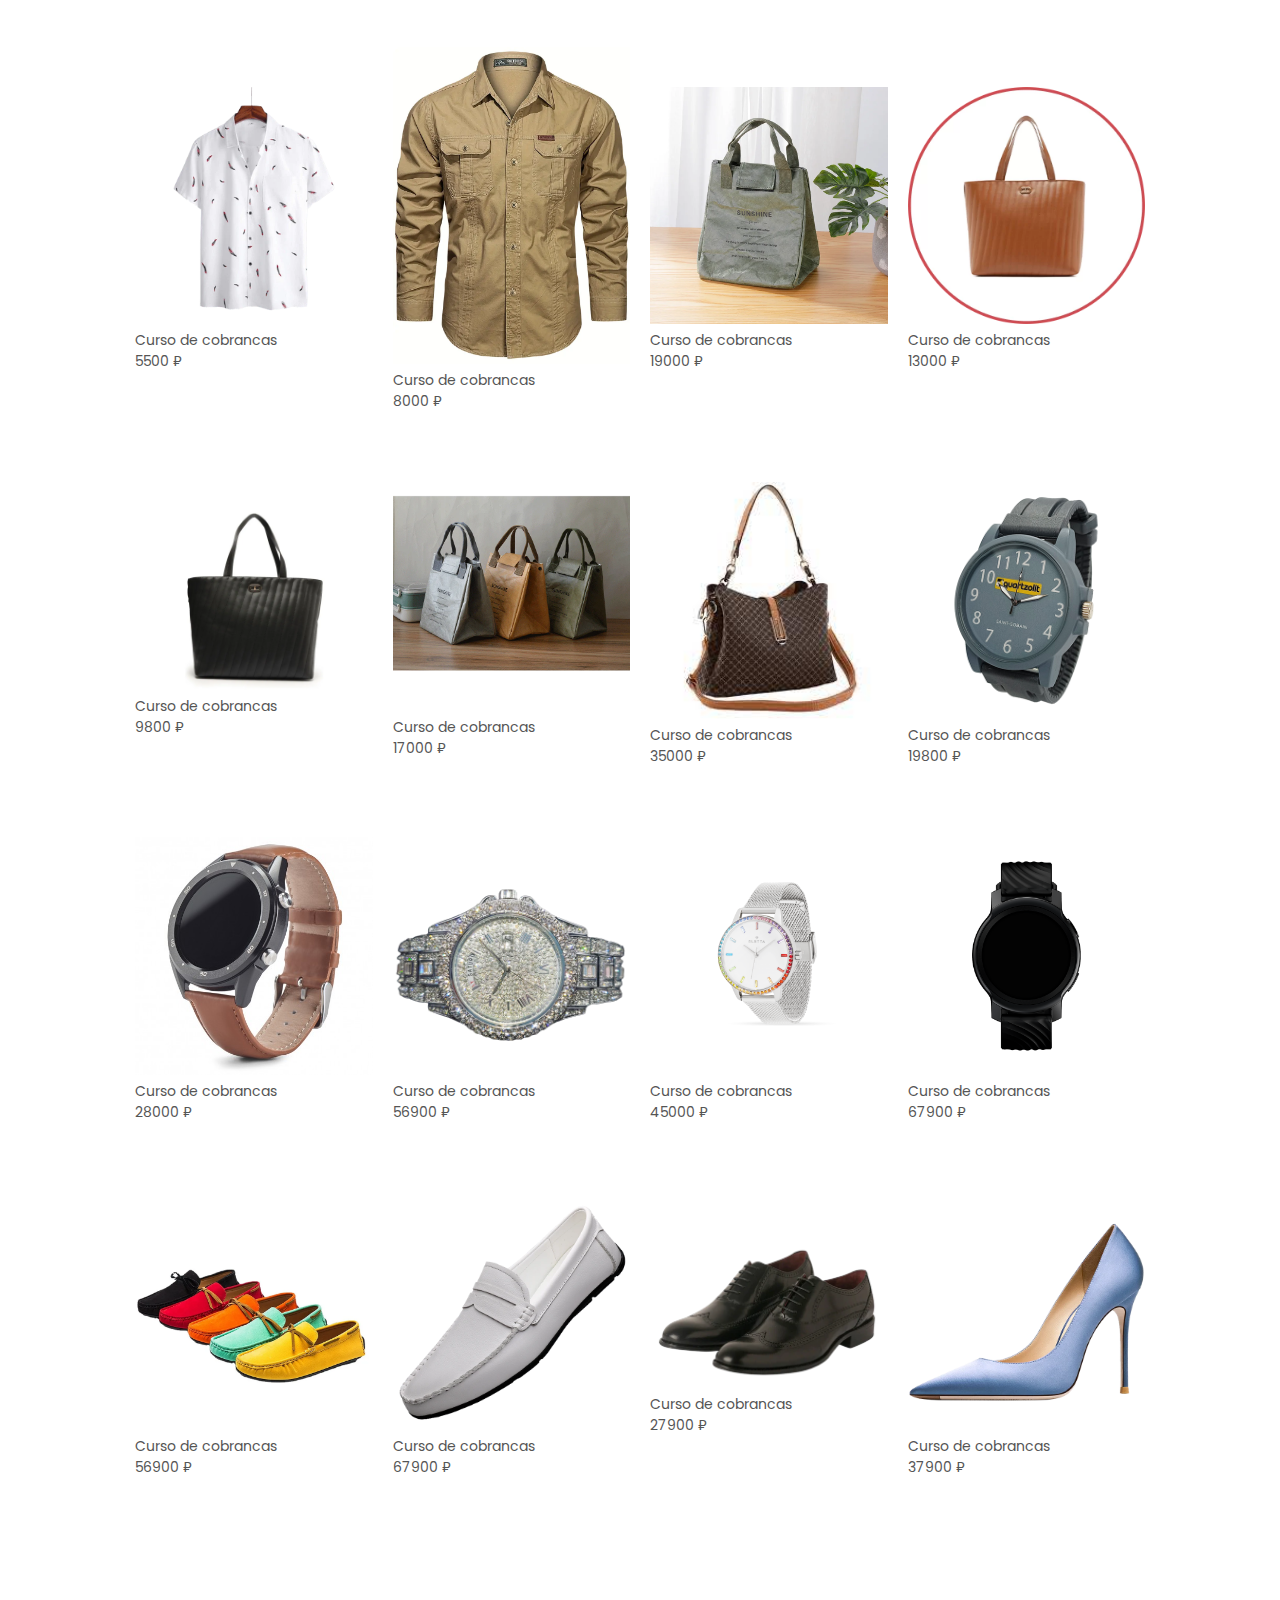
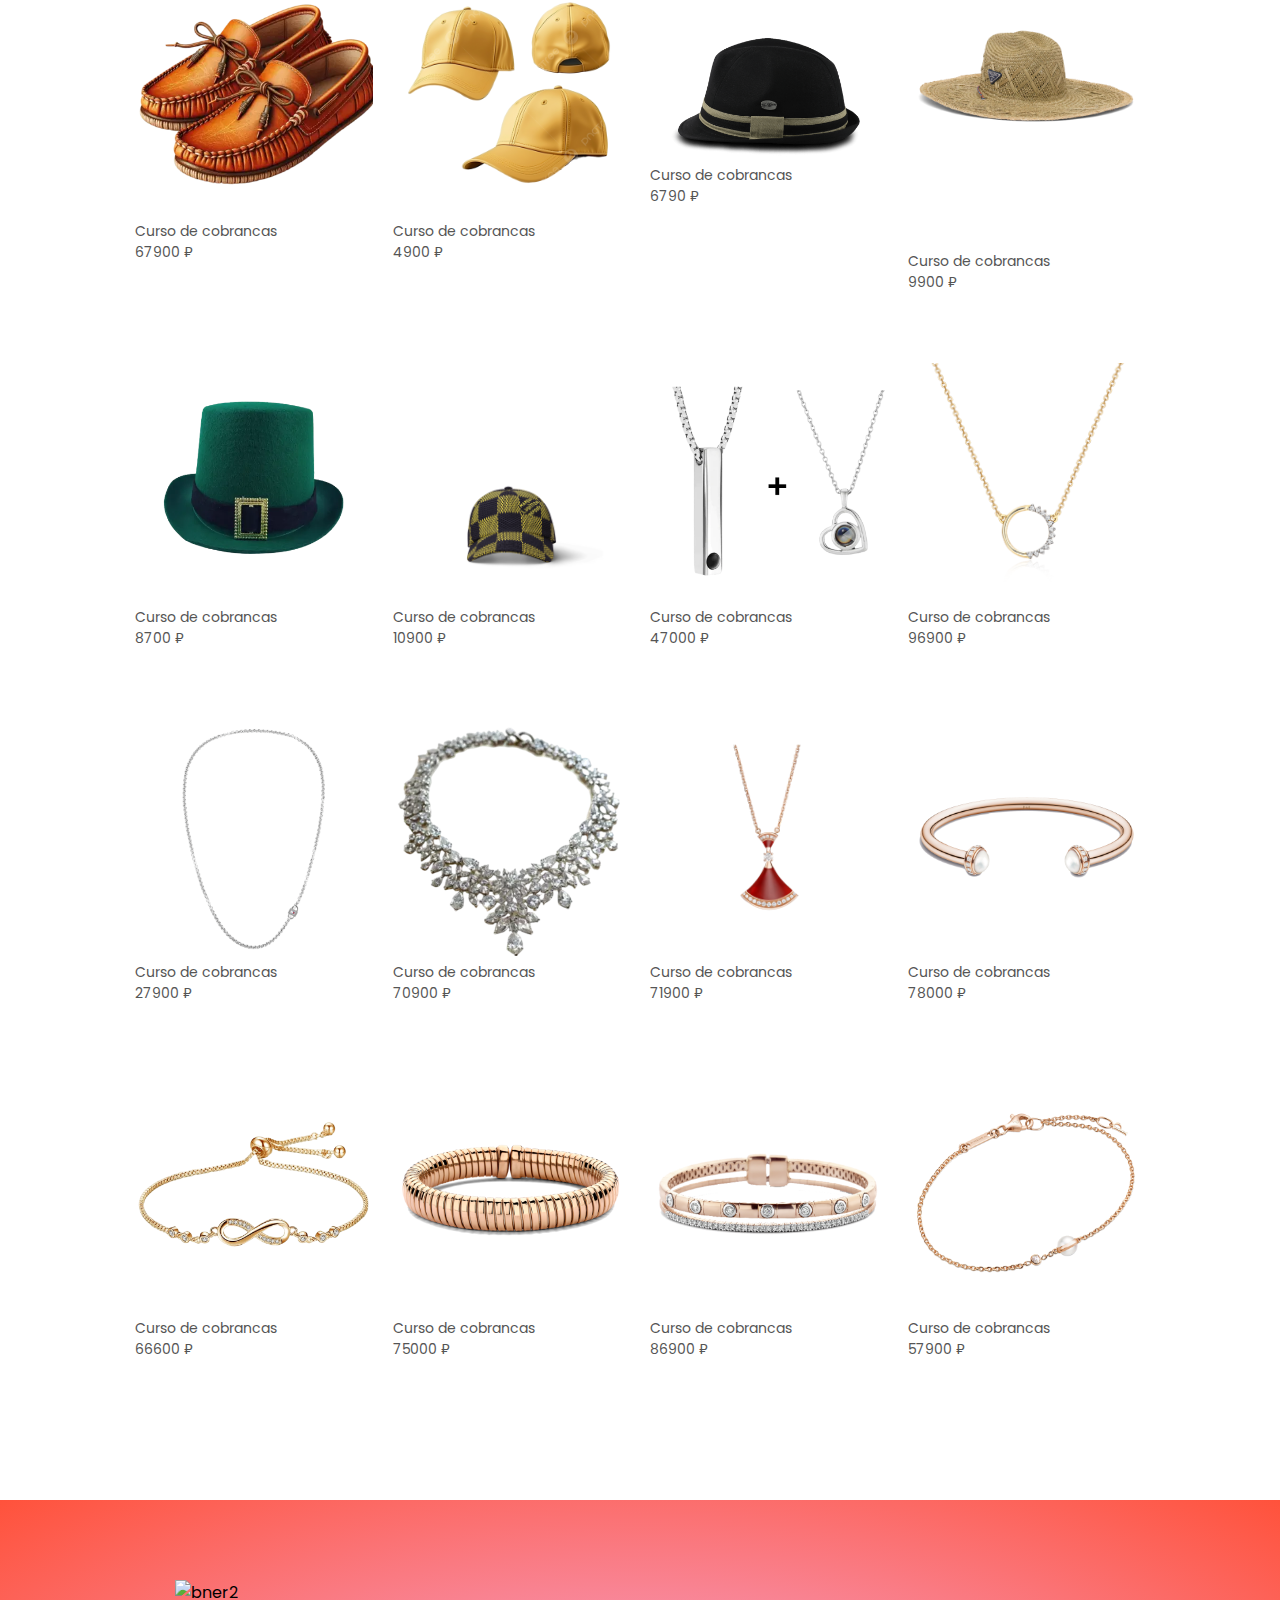
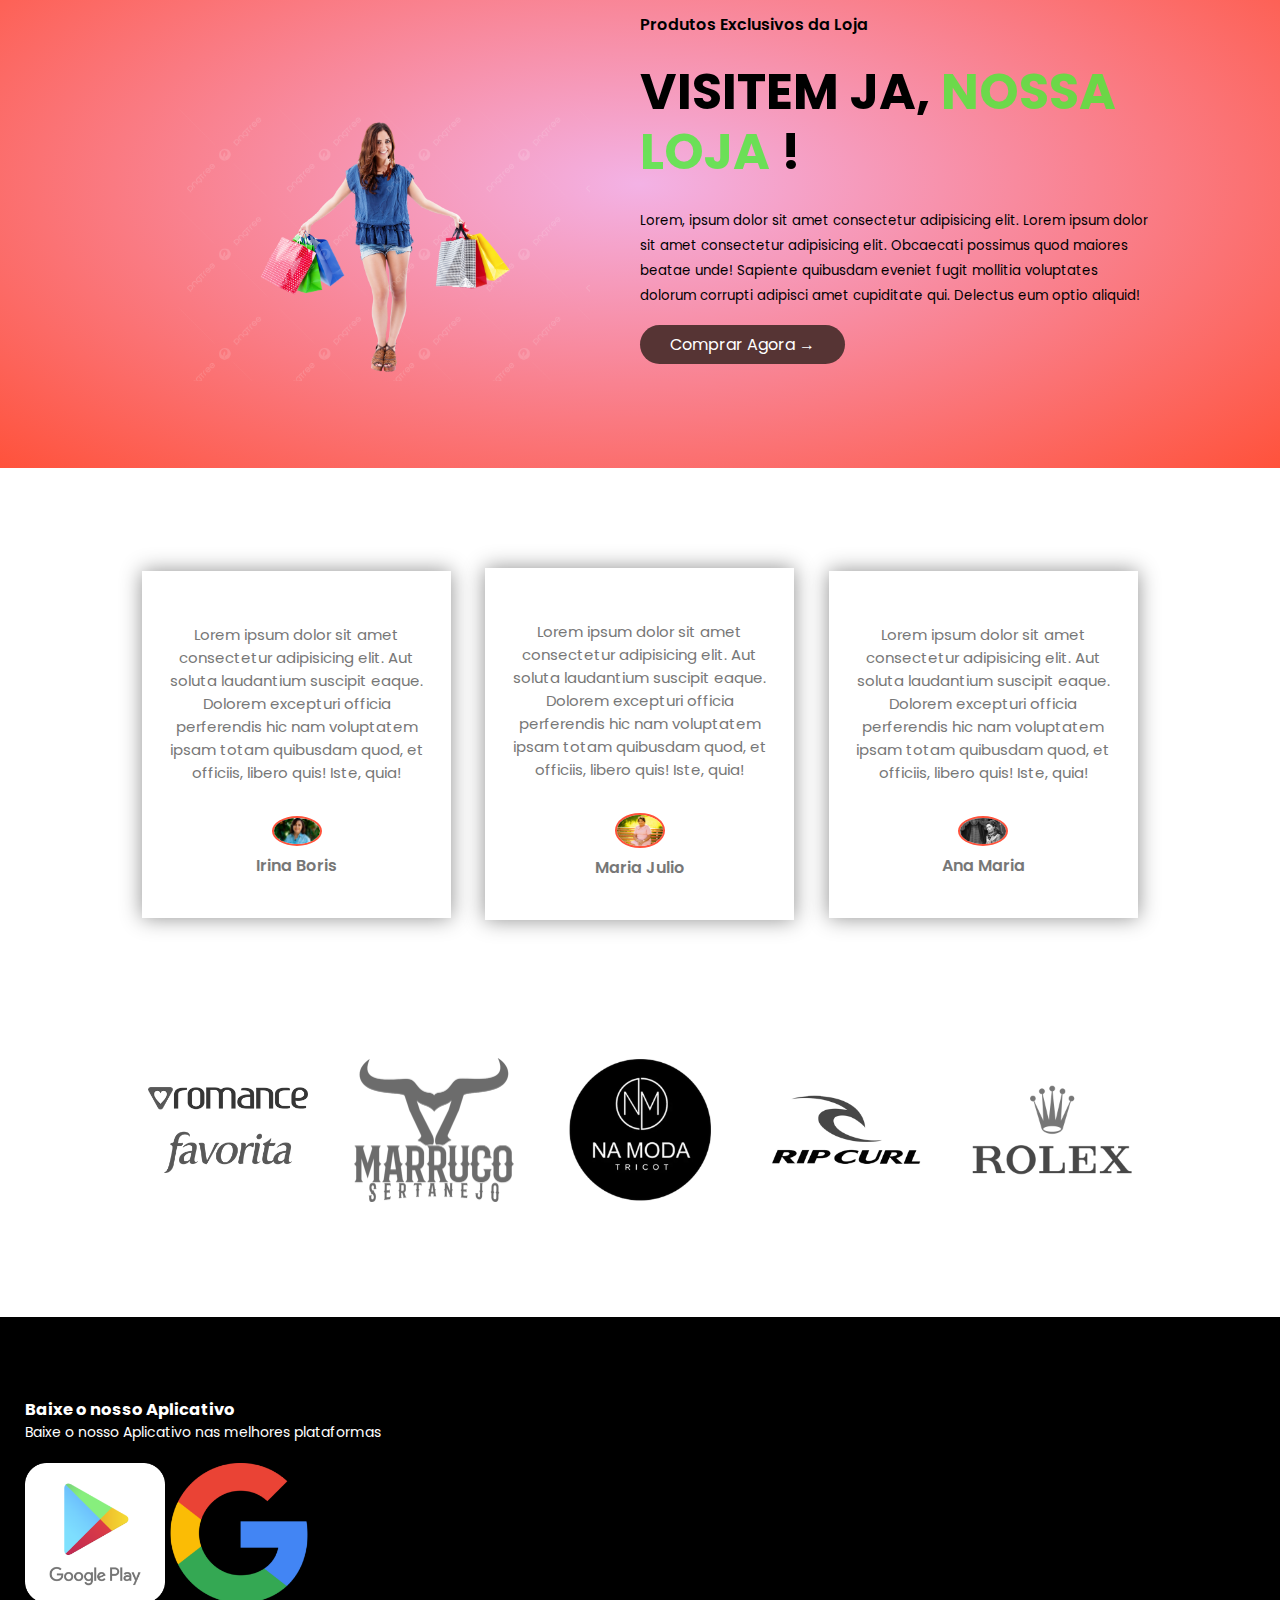
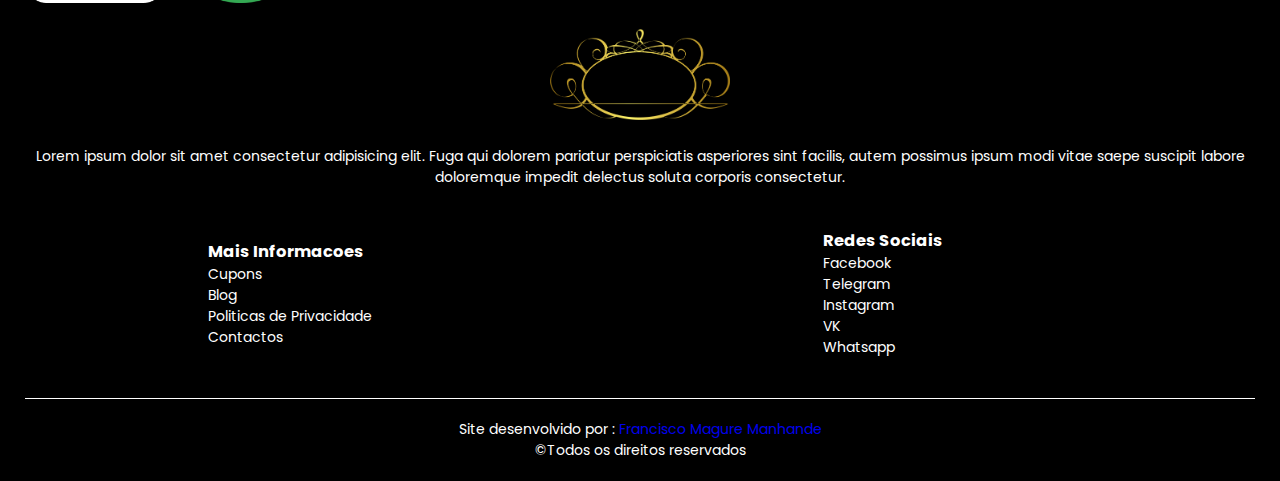
==== commit 53c0f307: "simmm" ====
--- a/index.html
+++ b/index.html
@@ -15,7 +15,7 @@
       <div class="conteiner">
           <div class="navbar">
                <div class="logo">
-                  <img src="image/outrologo.png" width="100px" height="60px" alt="logo da empresa">
+                  <img src="image/logofrankod.png" width="140px" height="140px" alt="logo da empresa">
                </div><!--logo-->
                <nav >
                     <ul id="menuitens">
--- a/style.css
+++ b/style.css
@@ -65,7 +65,7 @@
 }
 nav ul li a{
     text-decoration: none;
-    transition: .8s;
+    transition: .5s;
     height: 40px;
 
     
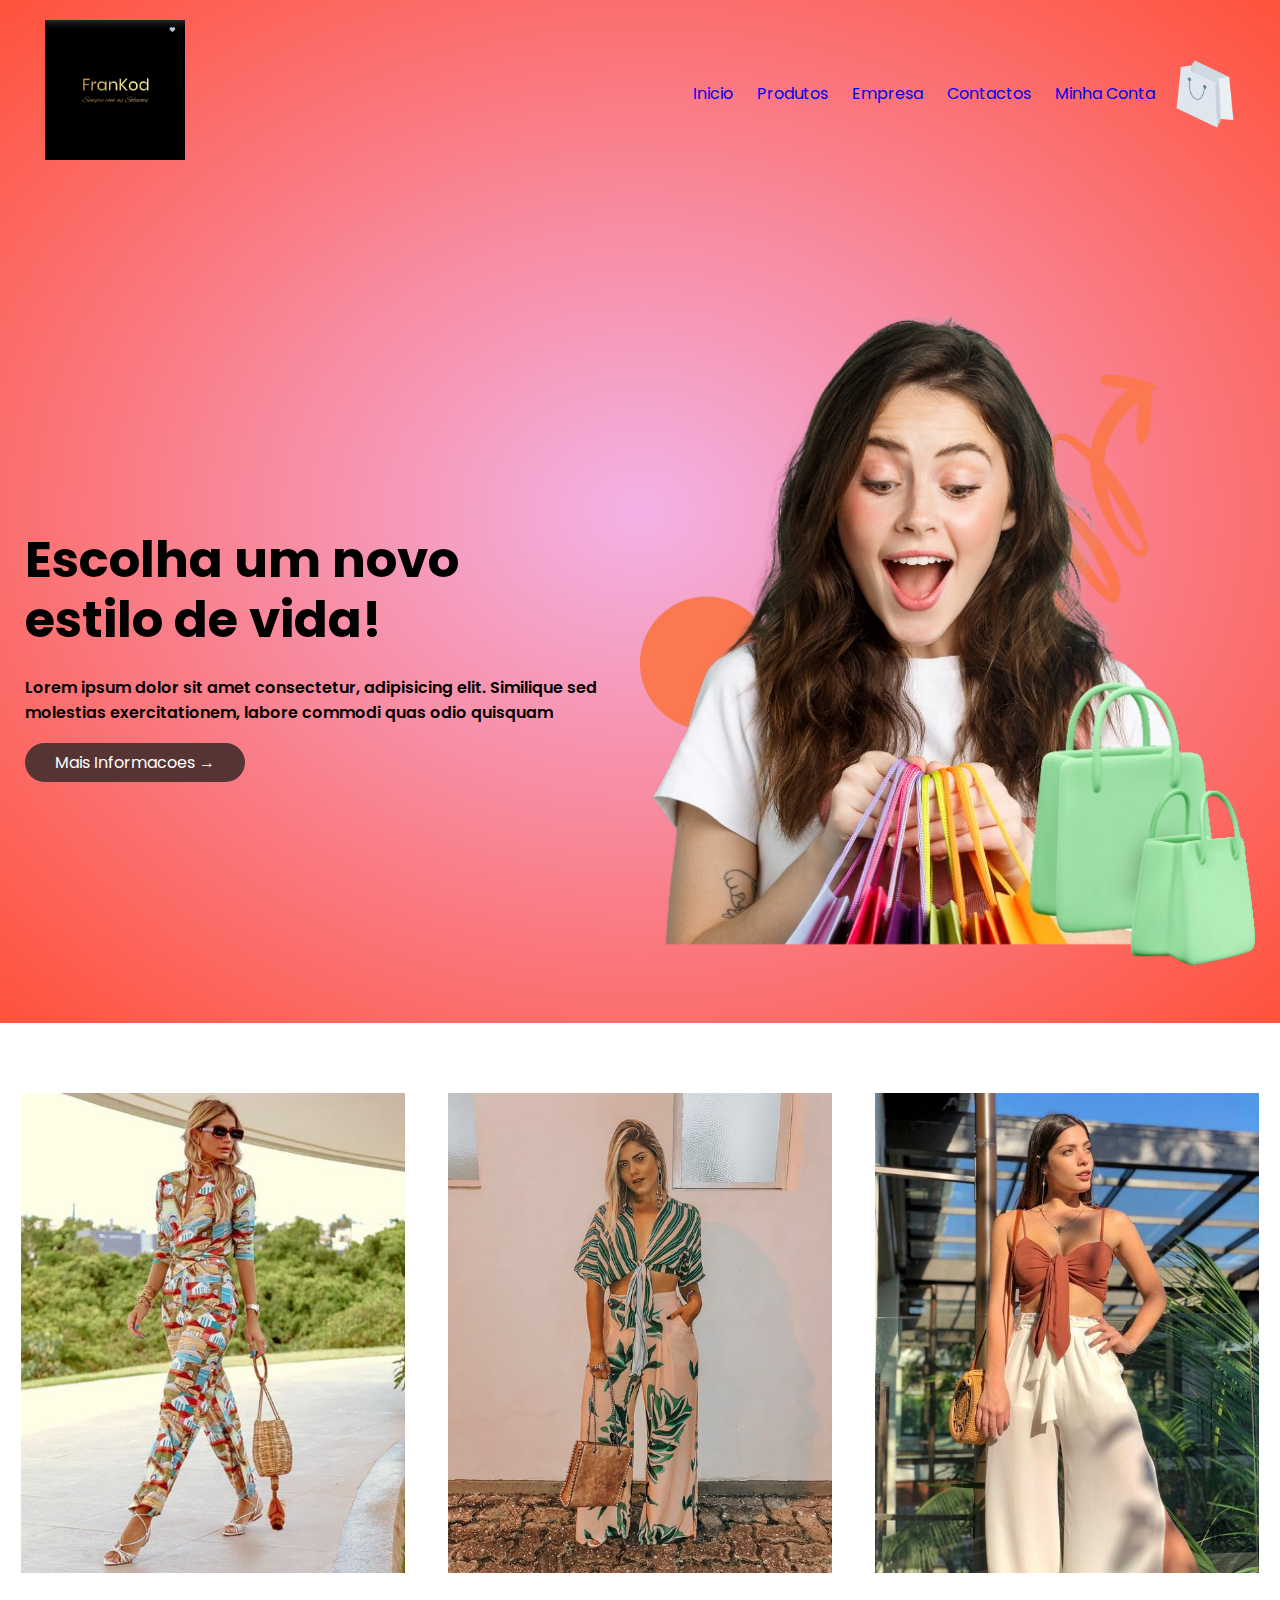
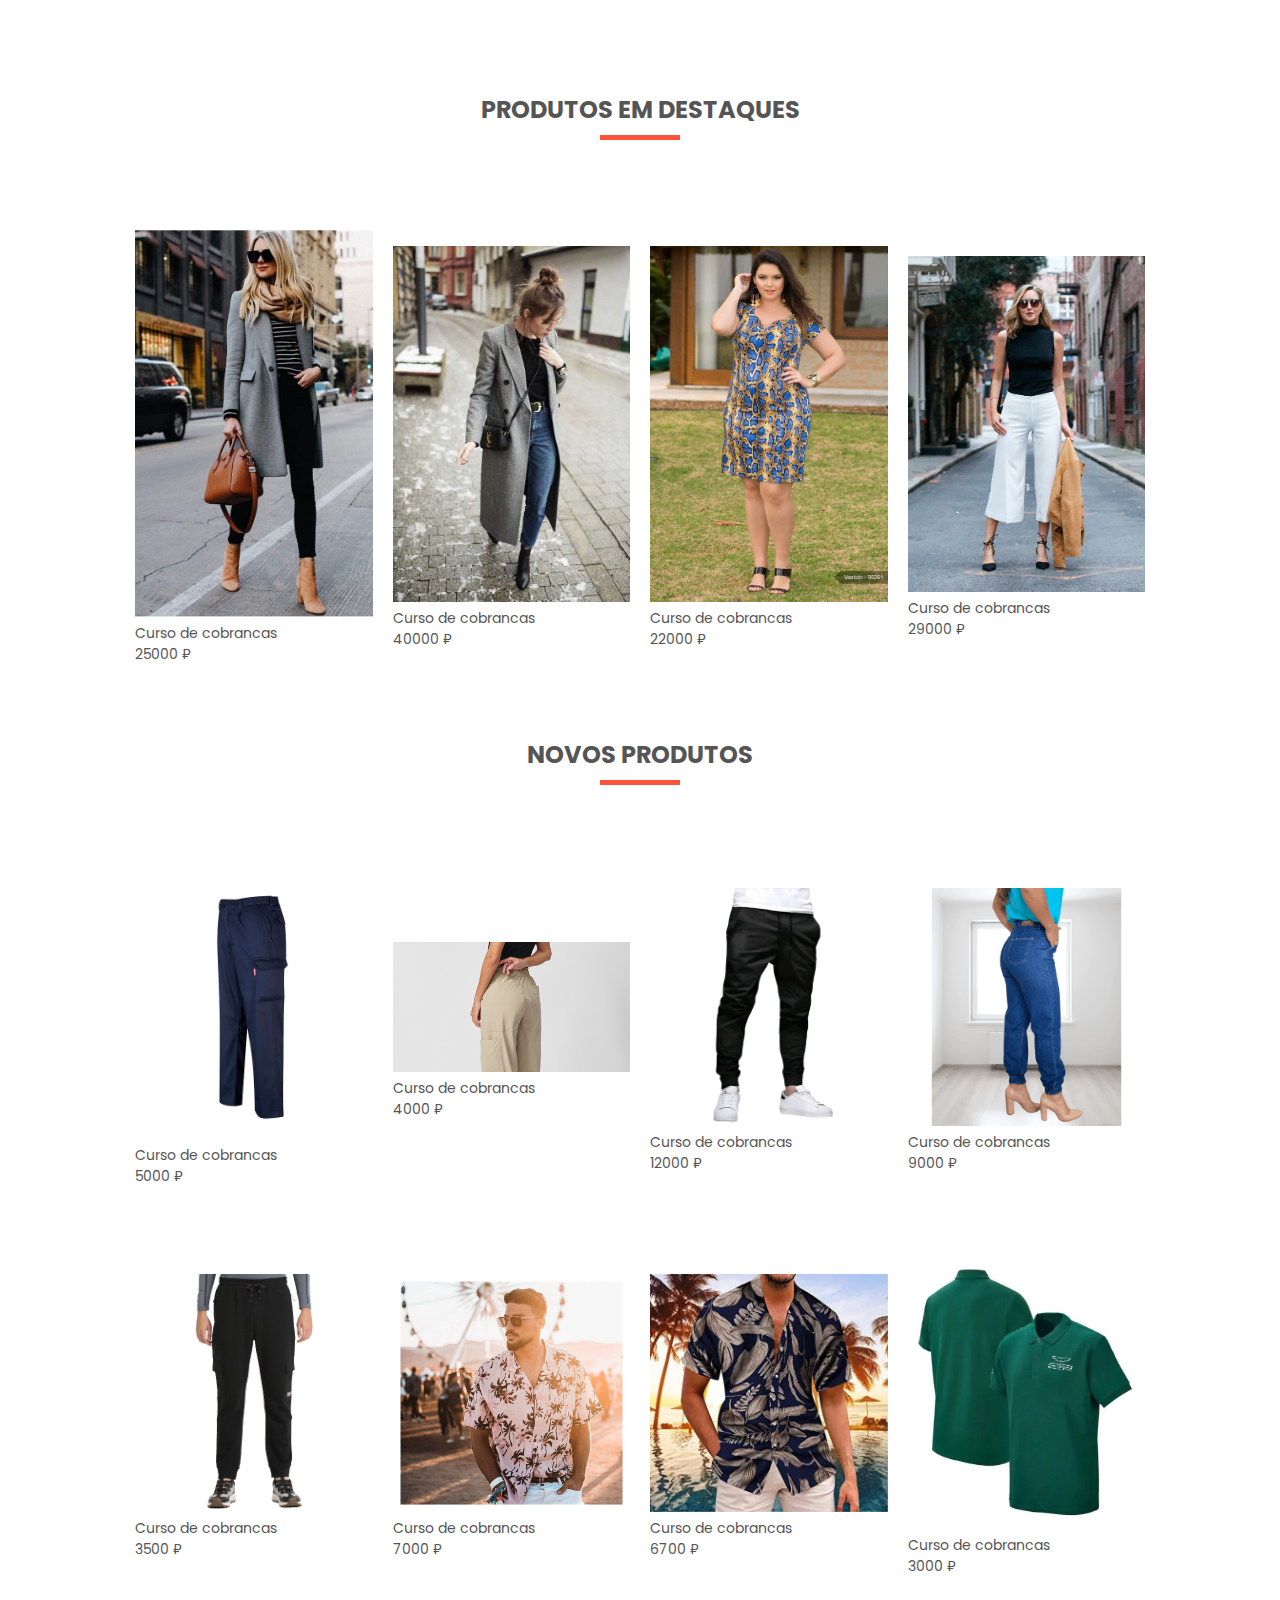
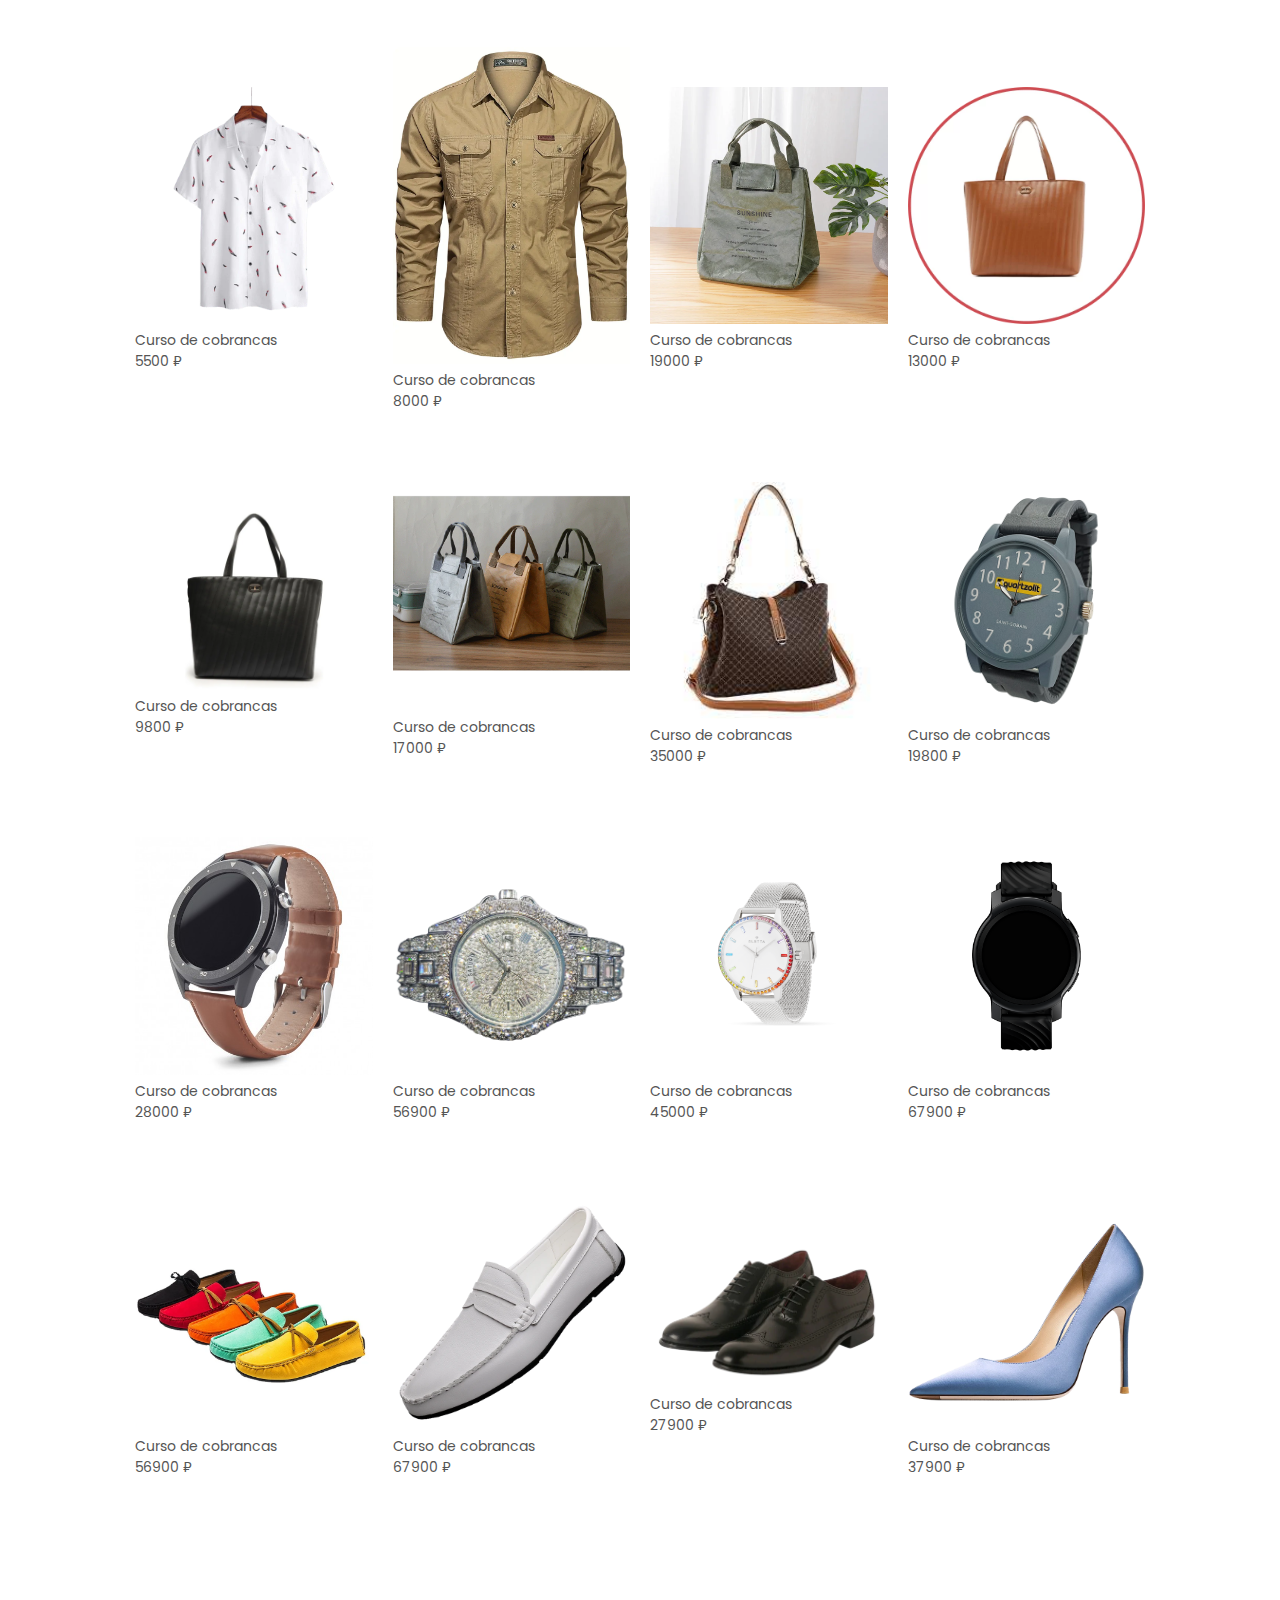
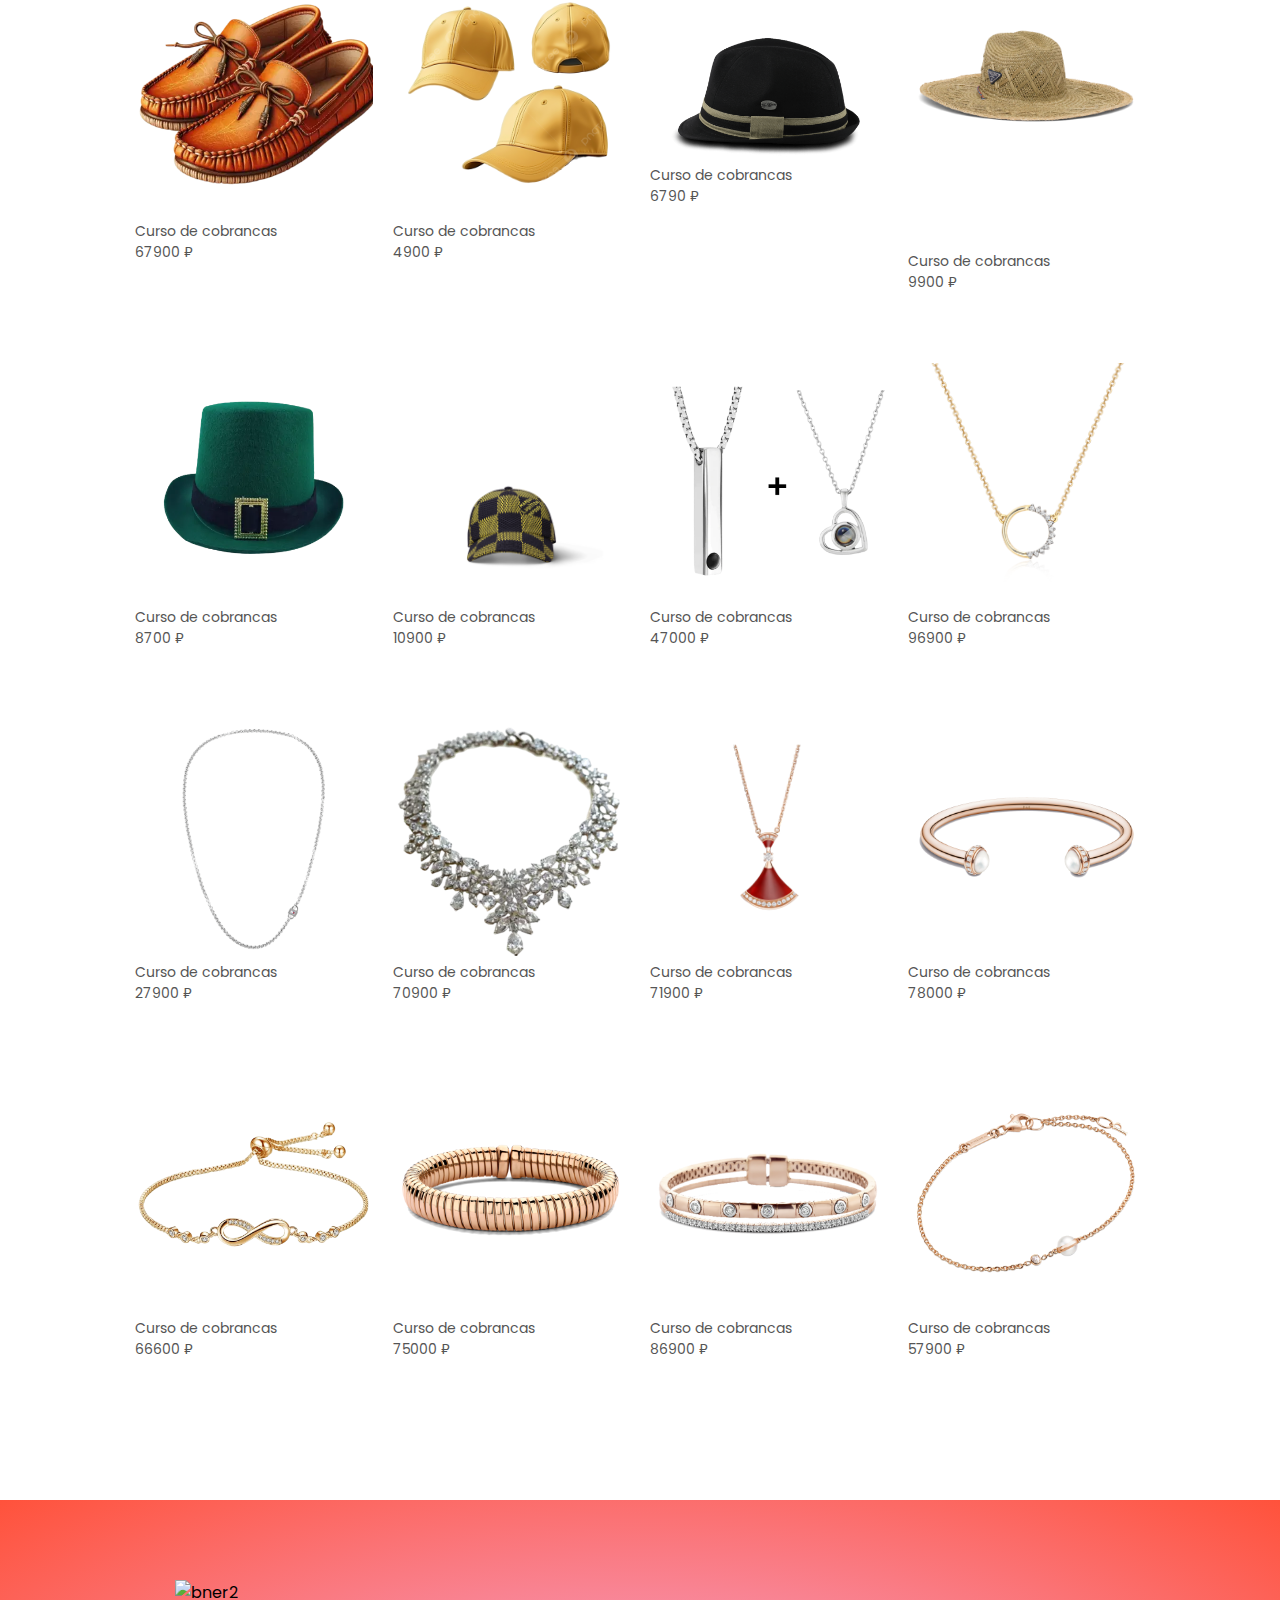
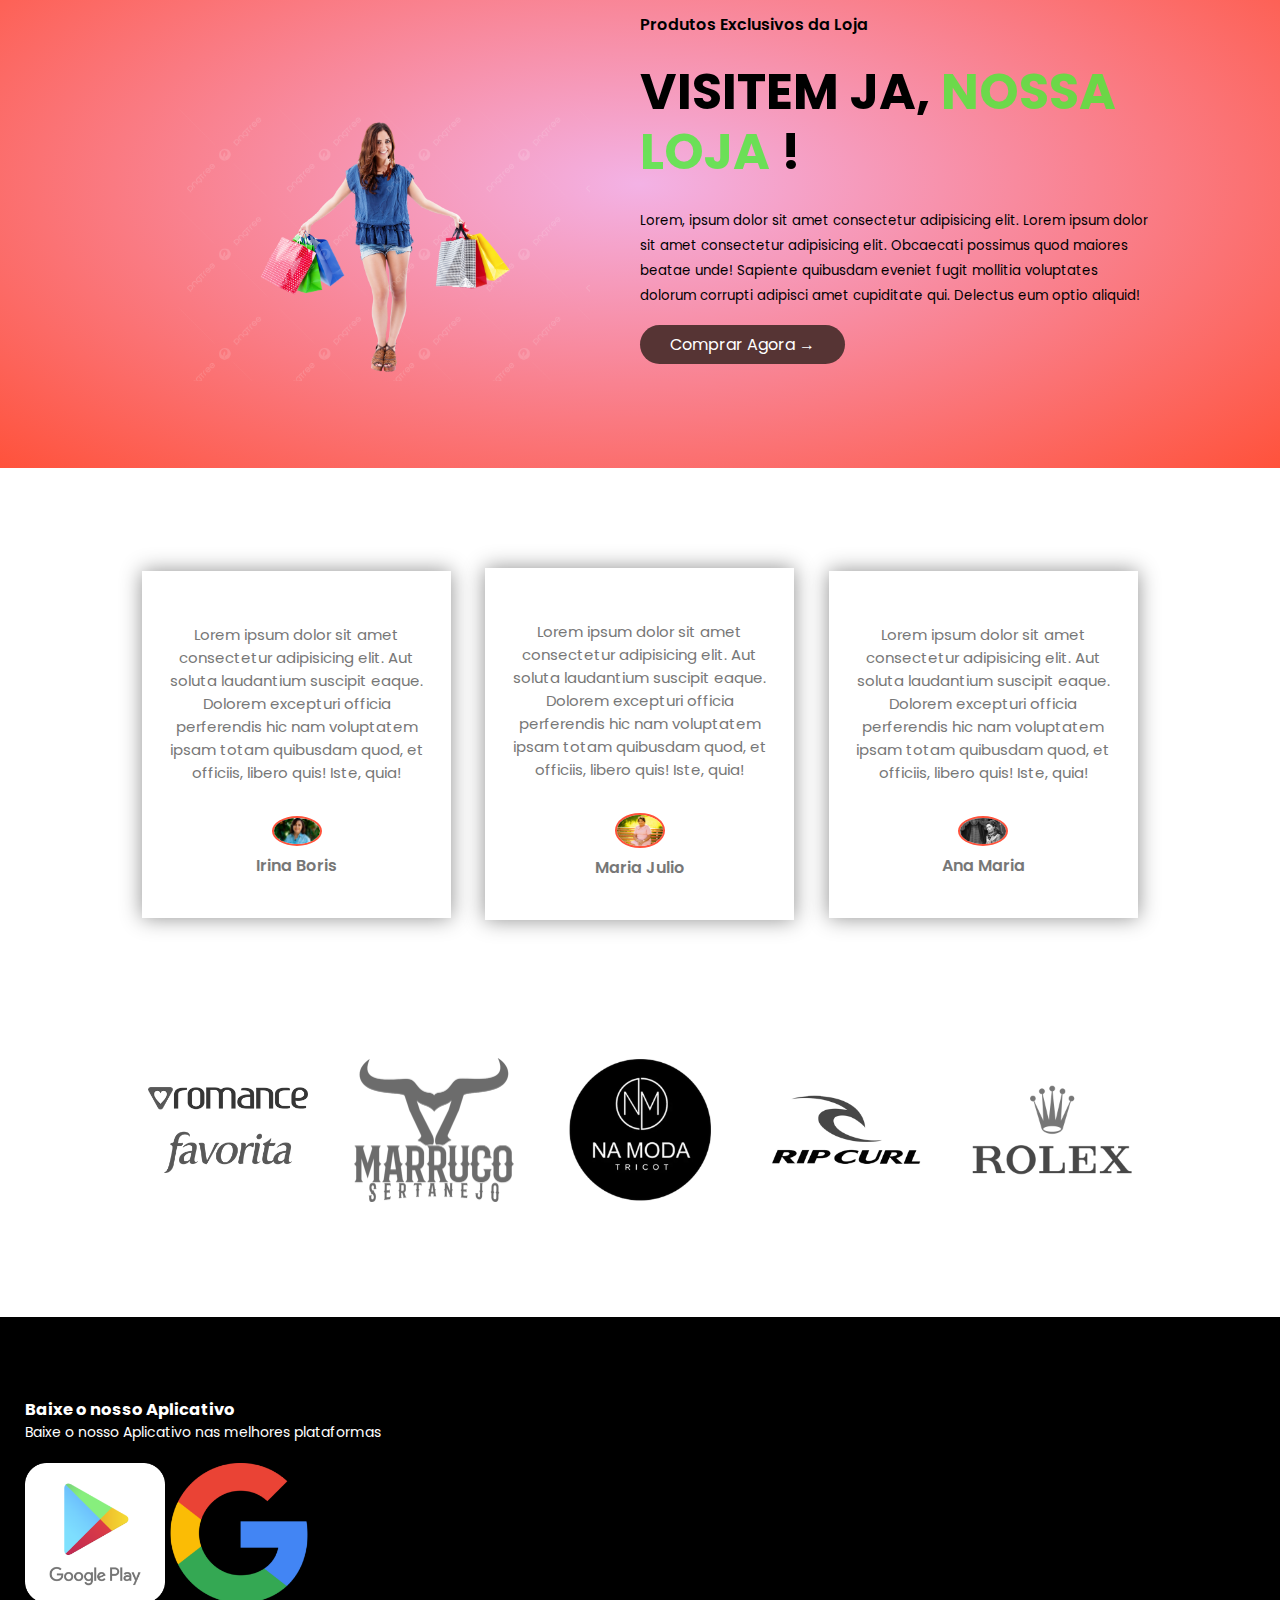
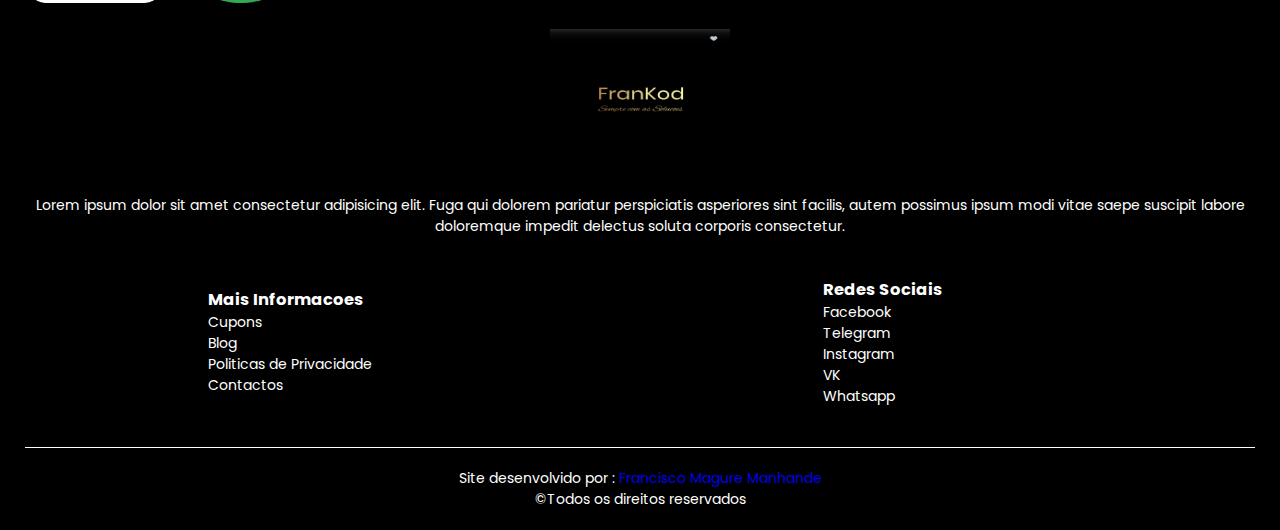
==== commit d1323f7b: "mddnc" ====
--- a/index.html
+++ b/index.html
@@ -735,7 +735,7 @@
                      </div><!--applogo-->
                   </div><!--rodape-coluna1-->
                   <div class="rodape-coluna2">
-                    <img src="image/outrologo.png" alt="outrologo">
+                    <img src="image/logofrankod.png" width="140px" height="140px" alt="outrologo">
                        <p>Lorem ipsum dolor sit amet consectetur adipisicing elit. Fuga qui dolorem pariatur perspiciatis asperiores sint facilis, autem possimus ipsum modi vitae saepe suscipit labore doloremque impedit delectus soluta corporis consectetur.</p>
                   </div><!--rodape-coluna1-->
                   <div class="rodape-coluna3">
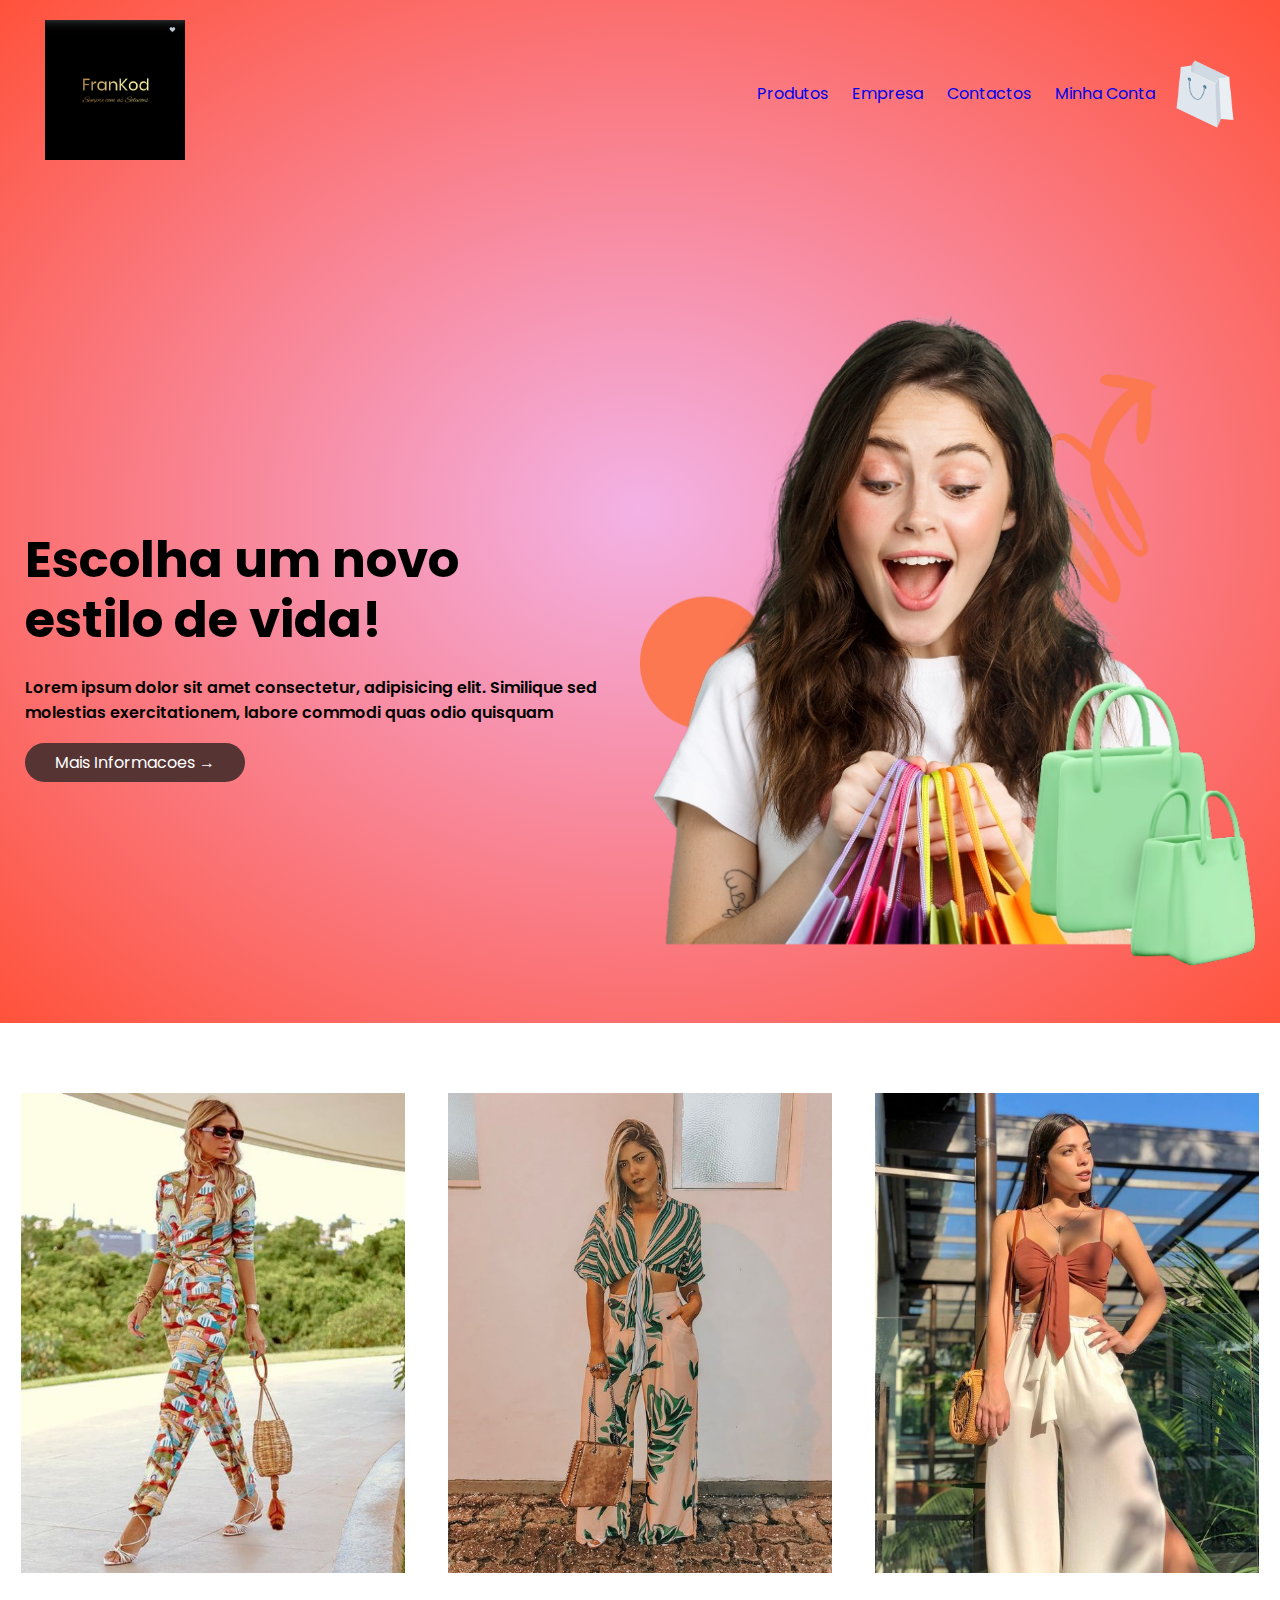
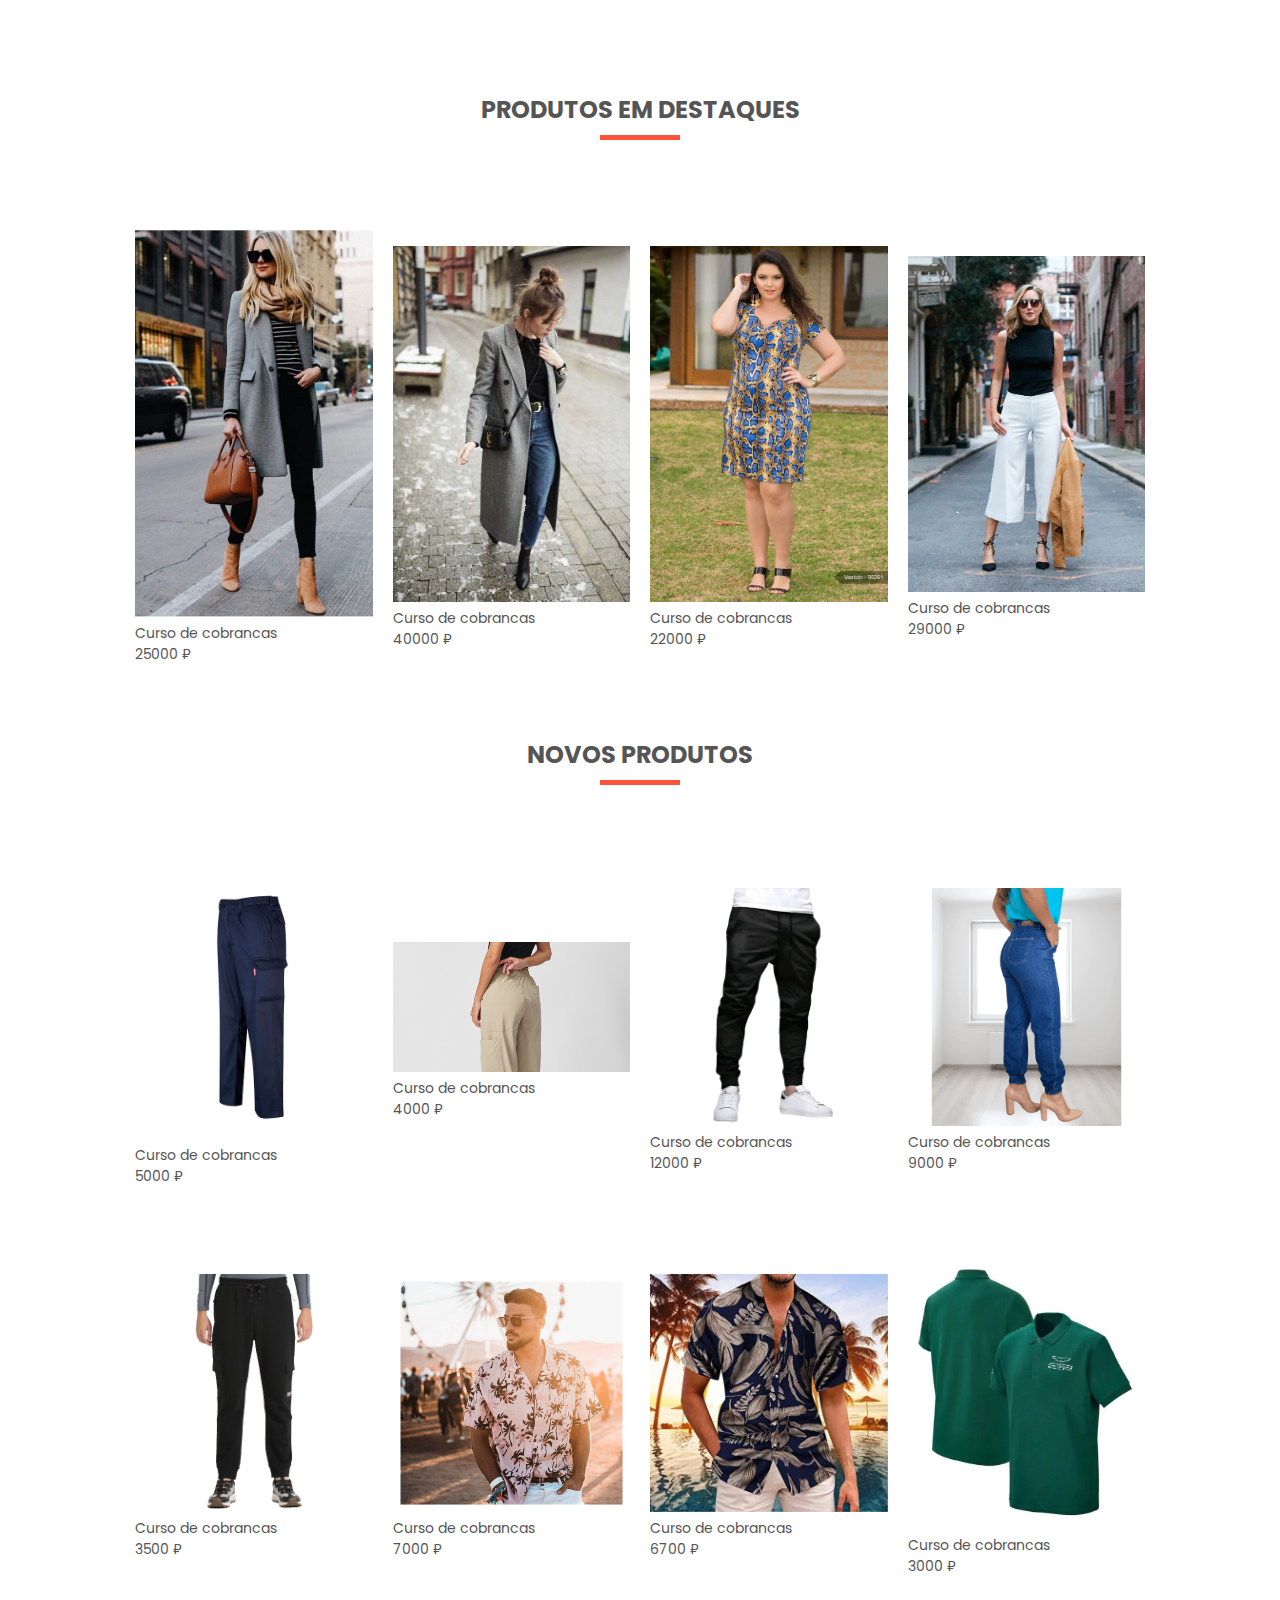
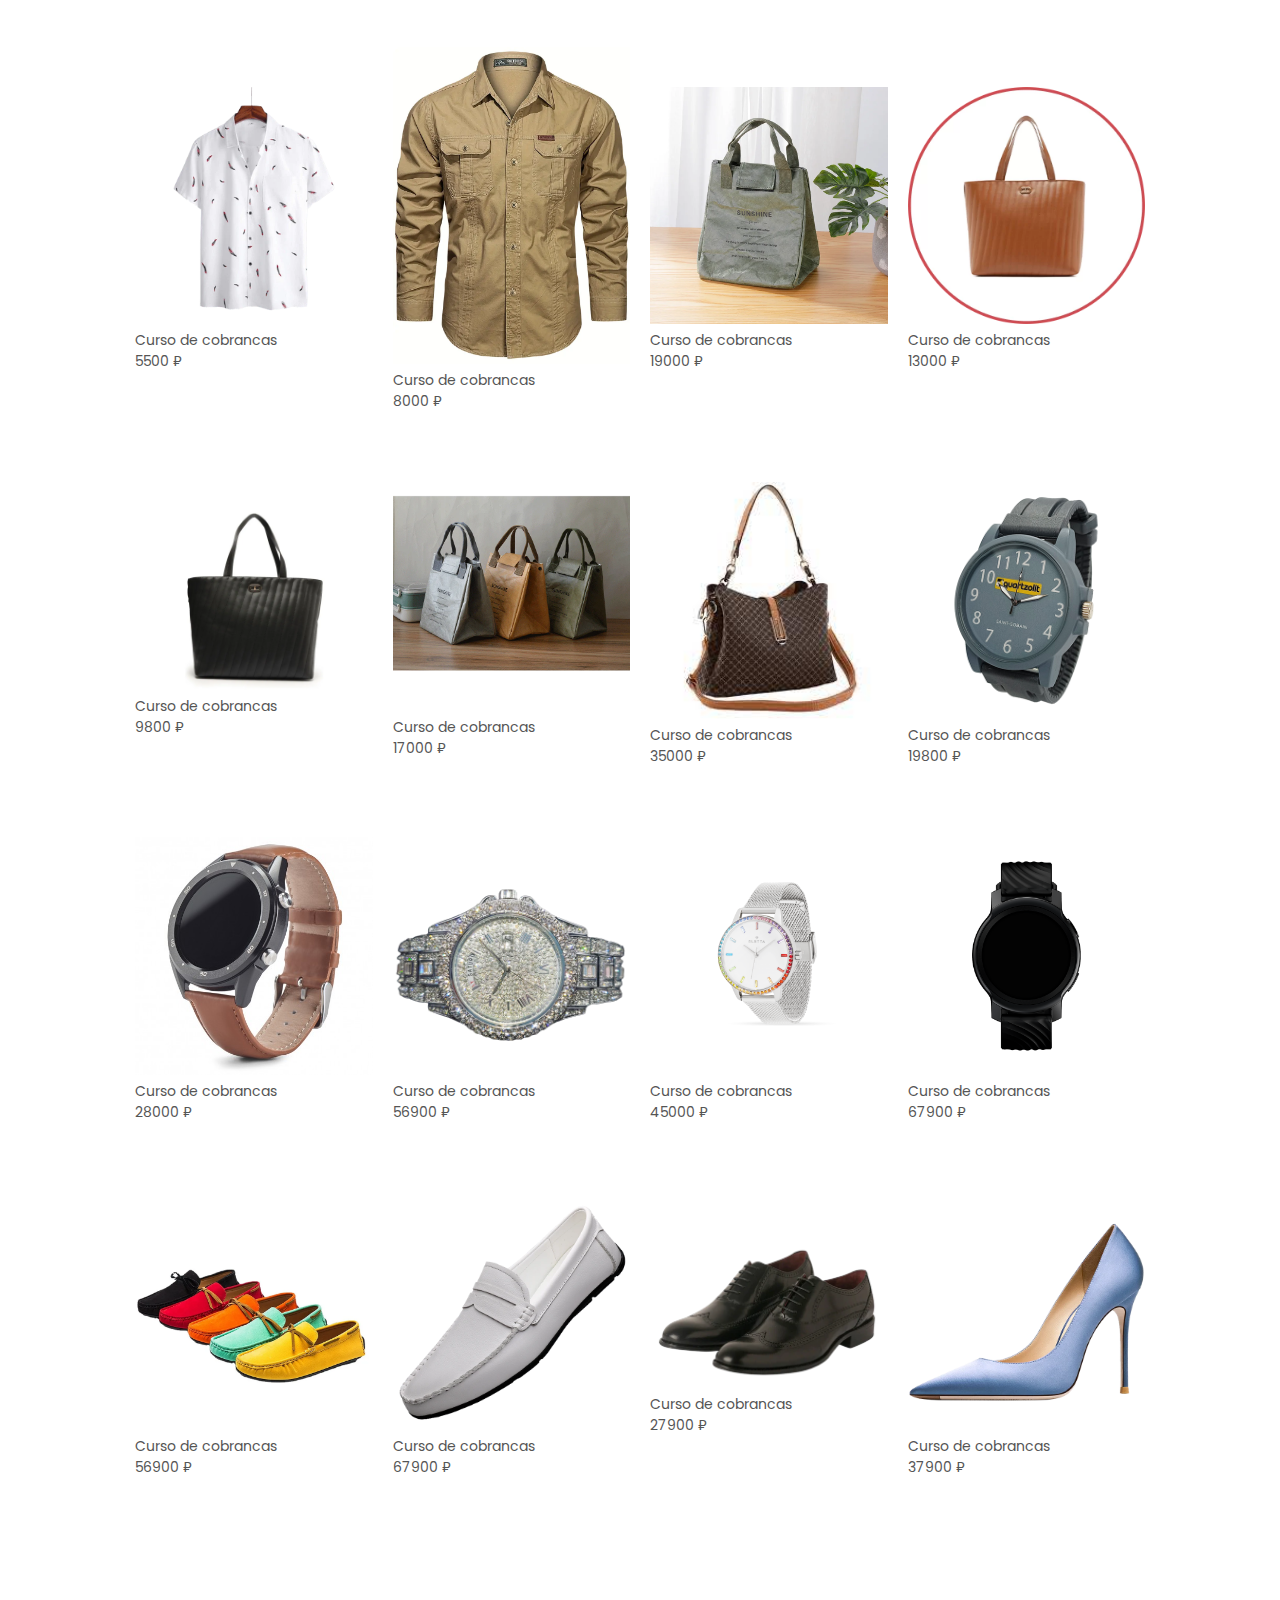
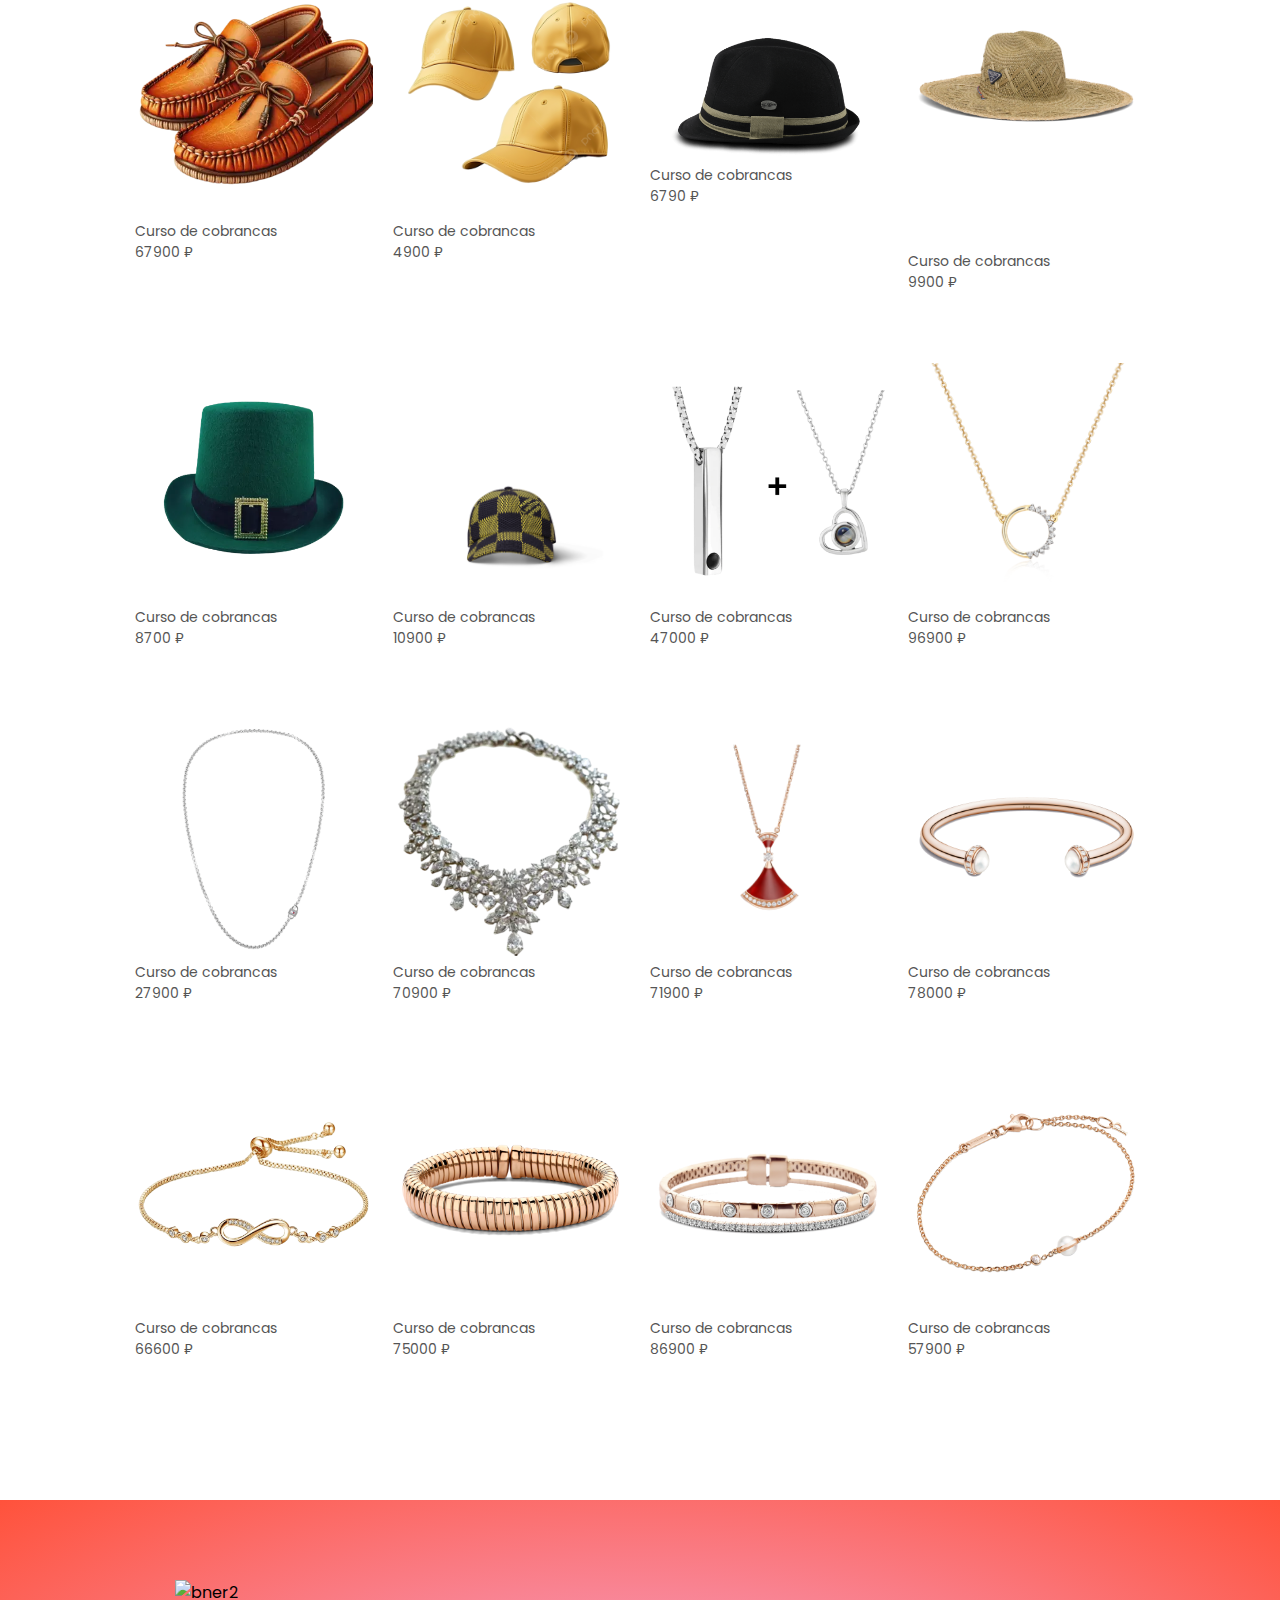
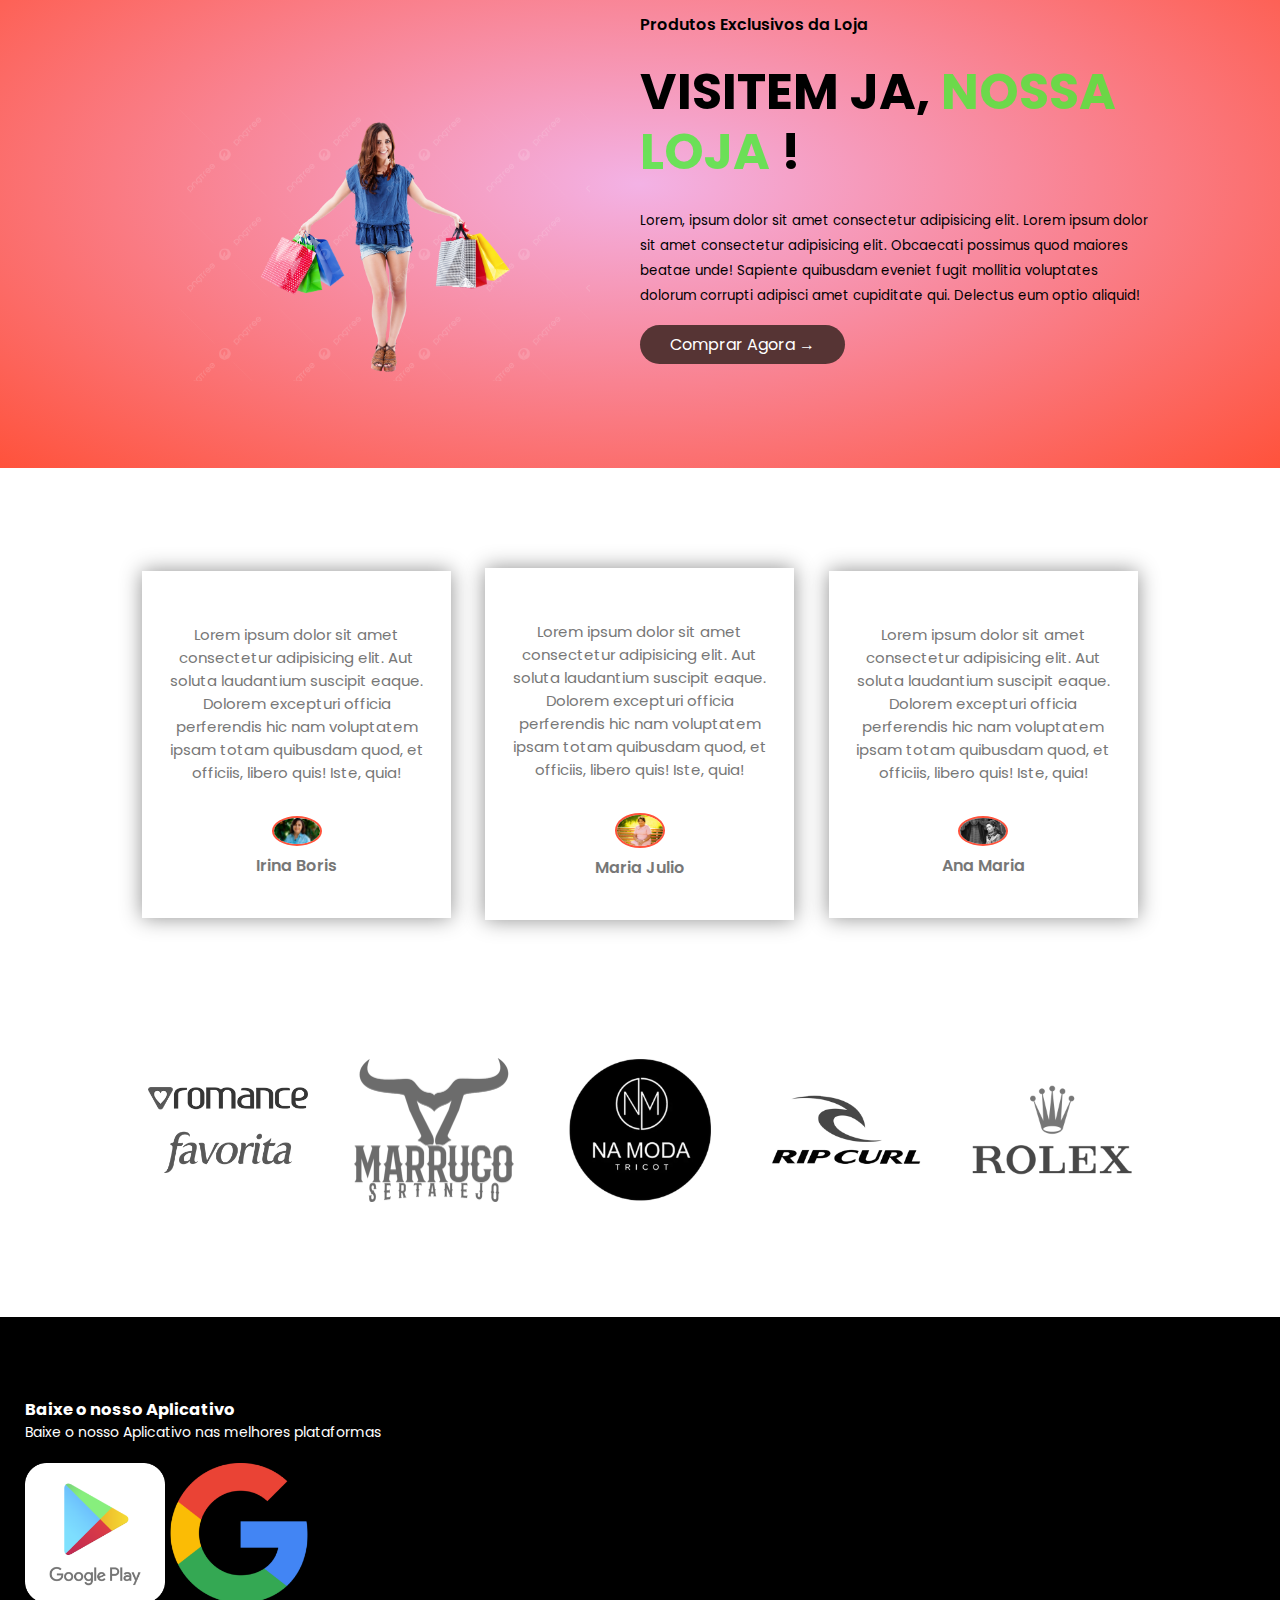
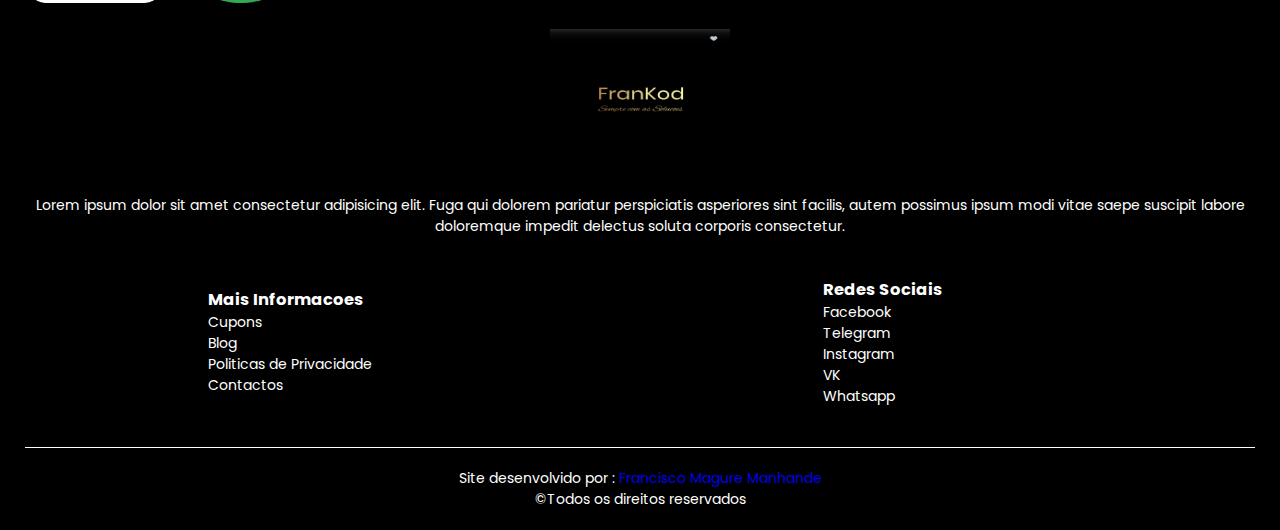
==== commit a9021db6: "pag2" ====
--- a/index.html
+++ b/index.html
@@ -19,8 +19,8 @@
                </div><!--logo-->
                <nav >
                     <ul id="menuitens">
-                        <li><a href="#">Inicio</a></li>
-                        <li><a href="#">Produtos</a></li>
+                      <li><a href="productos.html">Produtos</a></li>
+
                         <li><a href="#">Empresa</a></li>
                         <li><a href="#">Contactos</a></li>
                         <li><a href="#">Minha Conta</a></li>
--- a/style.css
+++ b/style.css
@@ -77,9 +77,9 @@
     border-radius: 10px ;
     color: var(--cor-fonte-corpo-leve);
     transform: scale(1.1);
-    background-color: var(--cor-fonte);
+    background-color: var(--cor-fonte-corpo-leve);
     padding: 10px;
-    box-shadow: 0px 7px 7px var(--cor-btn-hover);
+    box-shadow: 0px 3px 3px var(--cor-btn-hover);
     border-radius: 7px;
 }
 .banner p{
@@ -331,6 +331,19 @@
     margin-left: 20px;
     display: none;
 }
+/*LISTAGEM DE PRODUTOS*/
+
+.novomenu nav ul li a{
+    color: var(--cor-btn-fonte);
+}
+
+.novomenu{
+    box-shadow: 0 6px 0 0 black;
+}
+
+.menuitens{
+    box-shadow: 0 6px 0 0 black;
+}
 
 
 
@@ -361,11 +374,51 @@
         display: block;
         cursor: pointer;
     }
+
+    .novomenu nav ul li a{
+        color: var(--cor-fonte);
+    }
     .navbar .logo img{
         margin-bottom: 30px;
-    }
-
-}
+
+    }
+
+    
+.linha2 select{
+    padding: 5px;
+    border: 1px solid var(--cor-padrao);
+}
+
+   
+.linha2 select:focus{
+    outline: none;
+}
+}
+/*paginacao*/
+  .paginacao{
+    margin: 0 auto 80px;
+  }
+
+.paginacao span{
+    width: 40px;
+    height: 40px;
+    display: inline-block;
+    border: 1px solid var(--cor-padrao);
+    text-align: center;
+    line-height: 40px;
+    margin-left: 10px;
+    cursor: pointer;
+    border-radius: 6px;
+    transition: .6s;
+
+}
+
+.paginacao span:hover{
+    background-color: var(--cor-padrao);
+    transform: scale(1.10);
+    color: var(--cor-fonte);
+}
+
  /*menucelular*/
 @media only screen and (max-width:600px){
    .linha{
@@ -384,5 +437,13 @@
    .coluna4 p{
     font-size: 24px;
    }
-}
-
+
+   .novomenu nav ul li a{
+    color: var(--cor-fonte);
+}
+}
+.linha2{
+    margin: 100px auto 50px;
+    justify-content:space-between;
+}
+
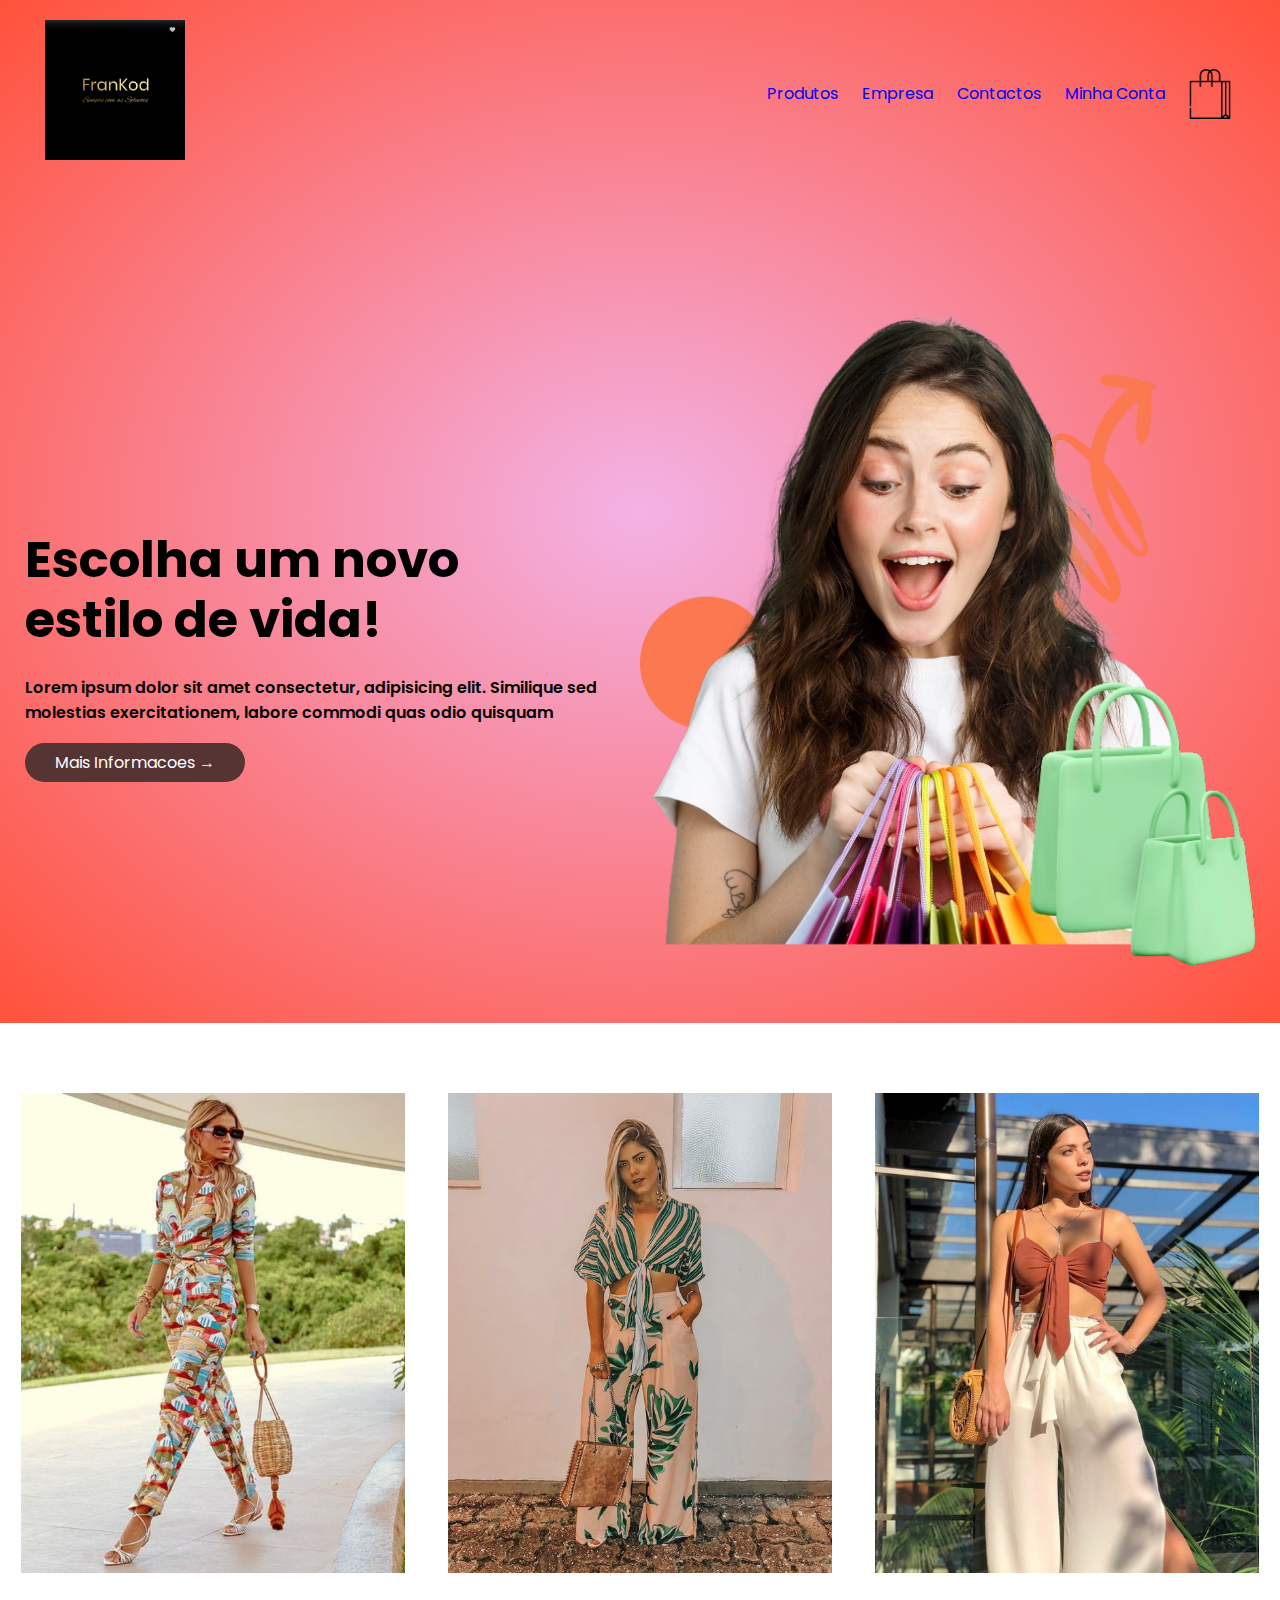
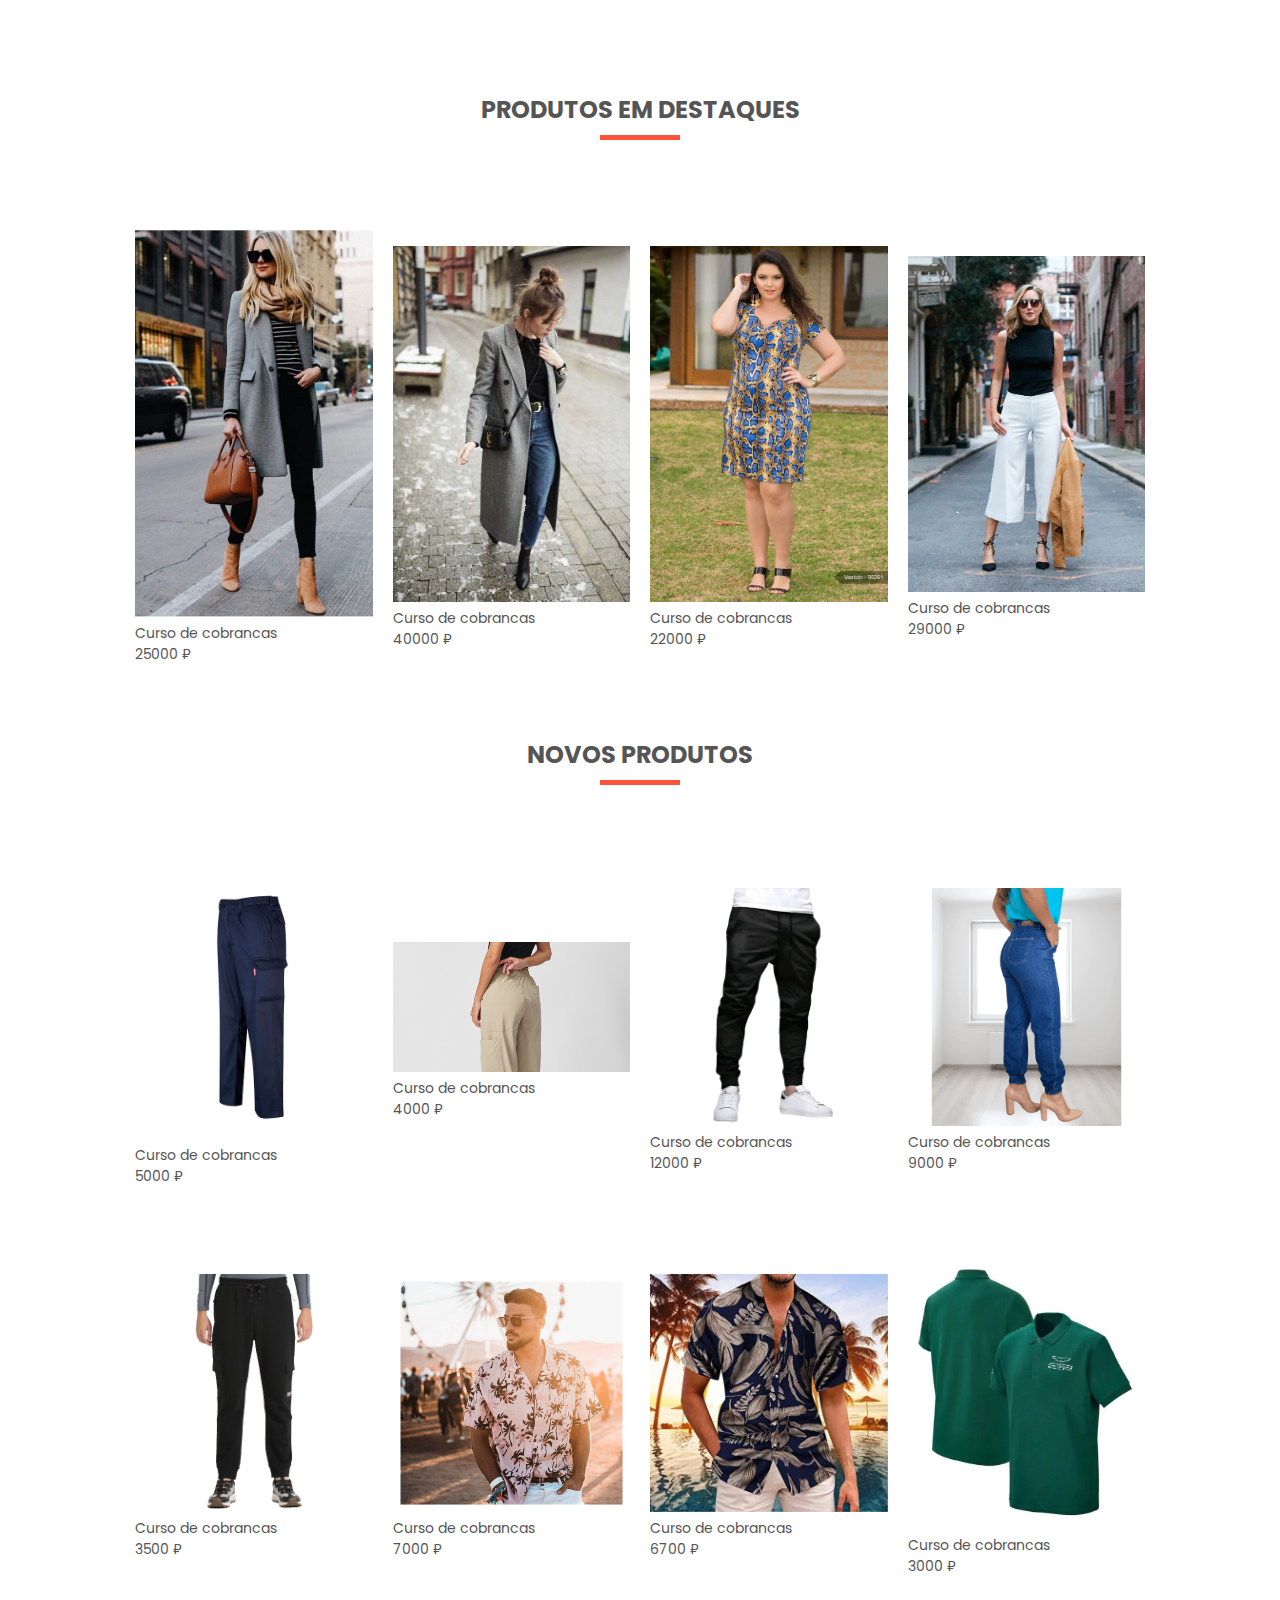
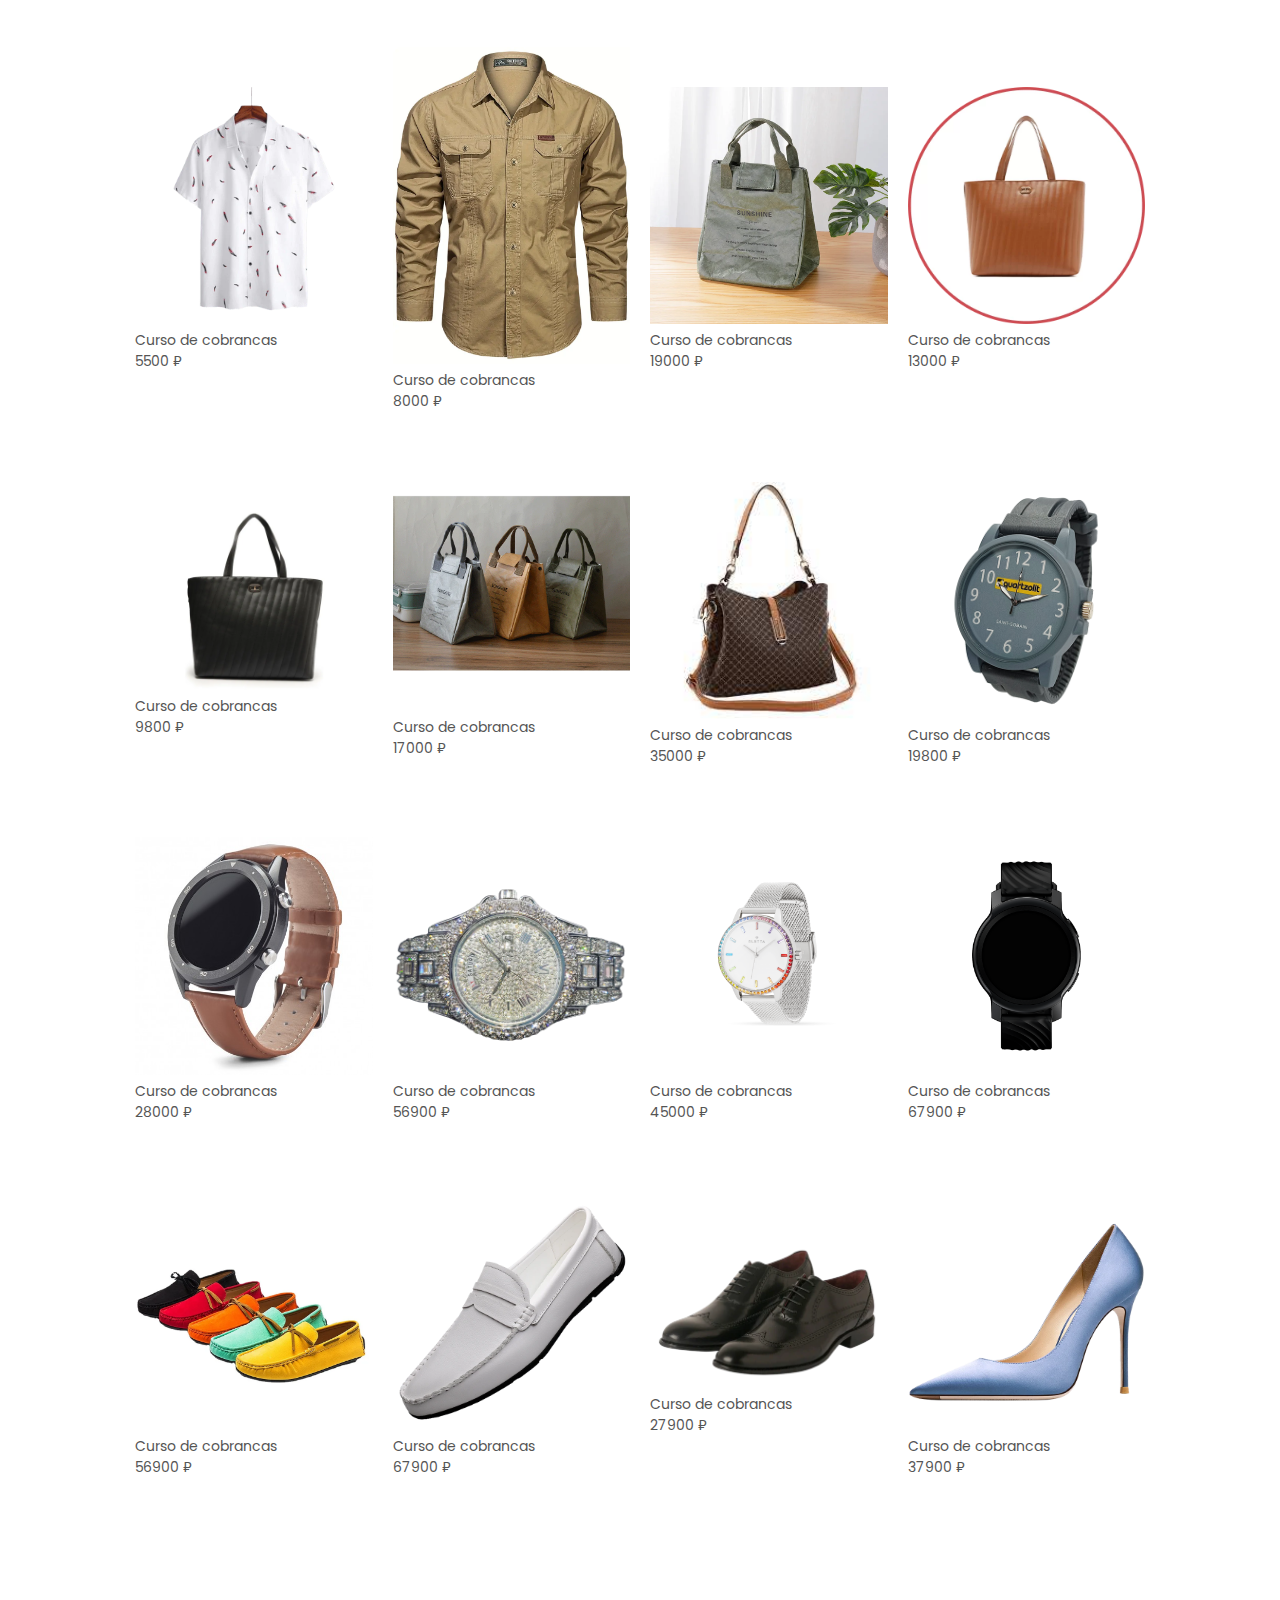
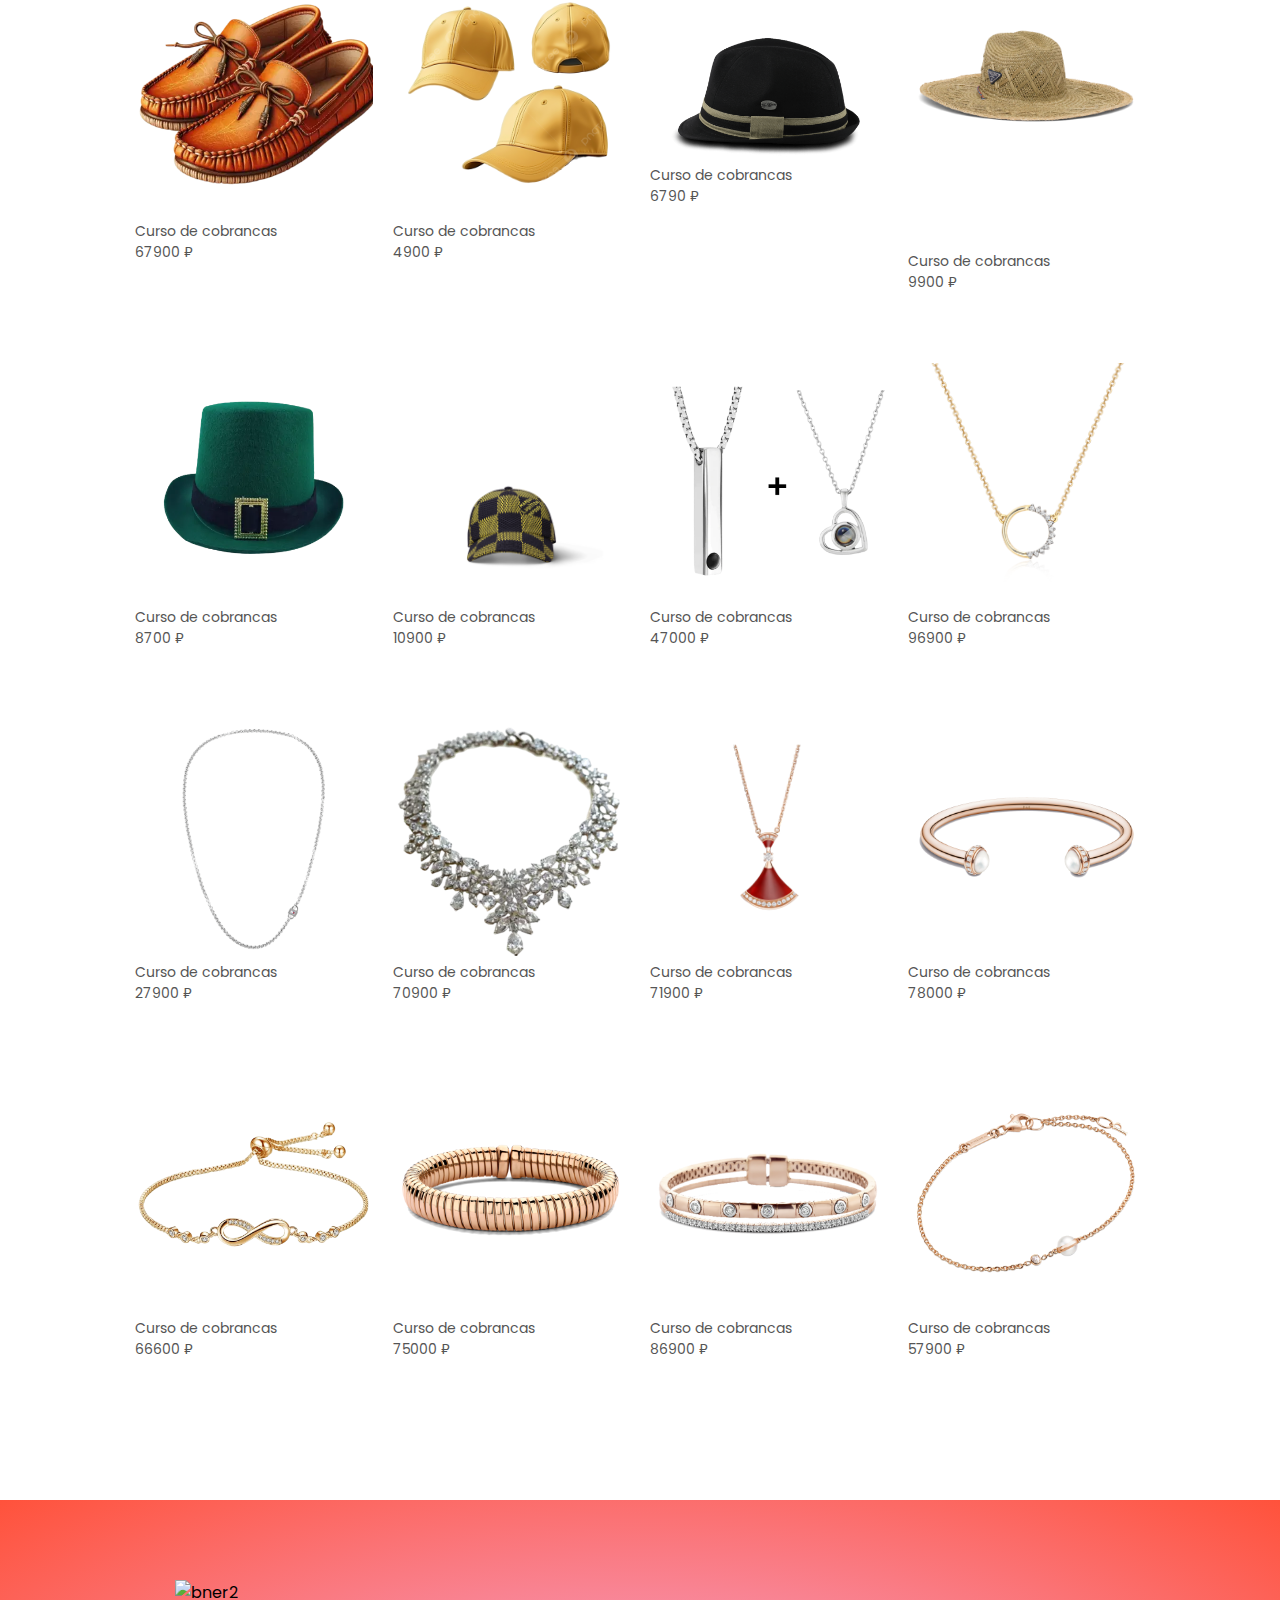
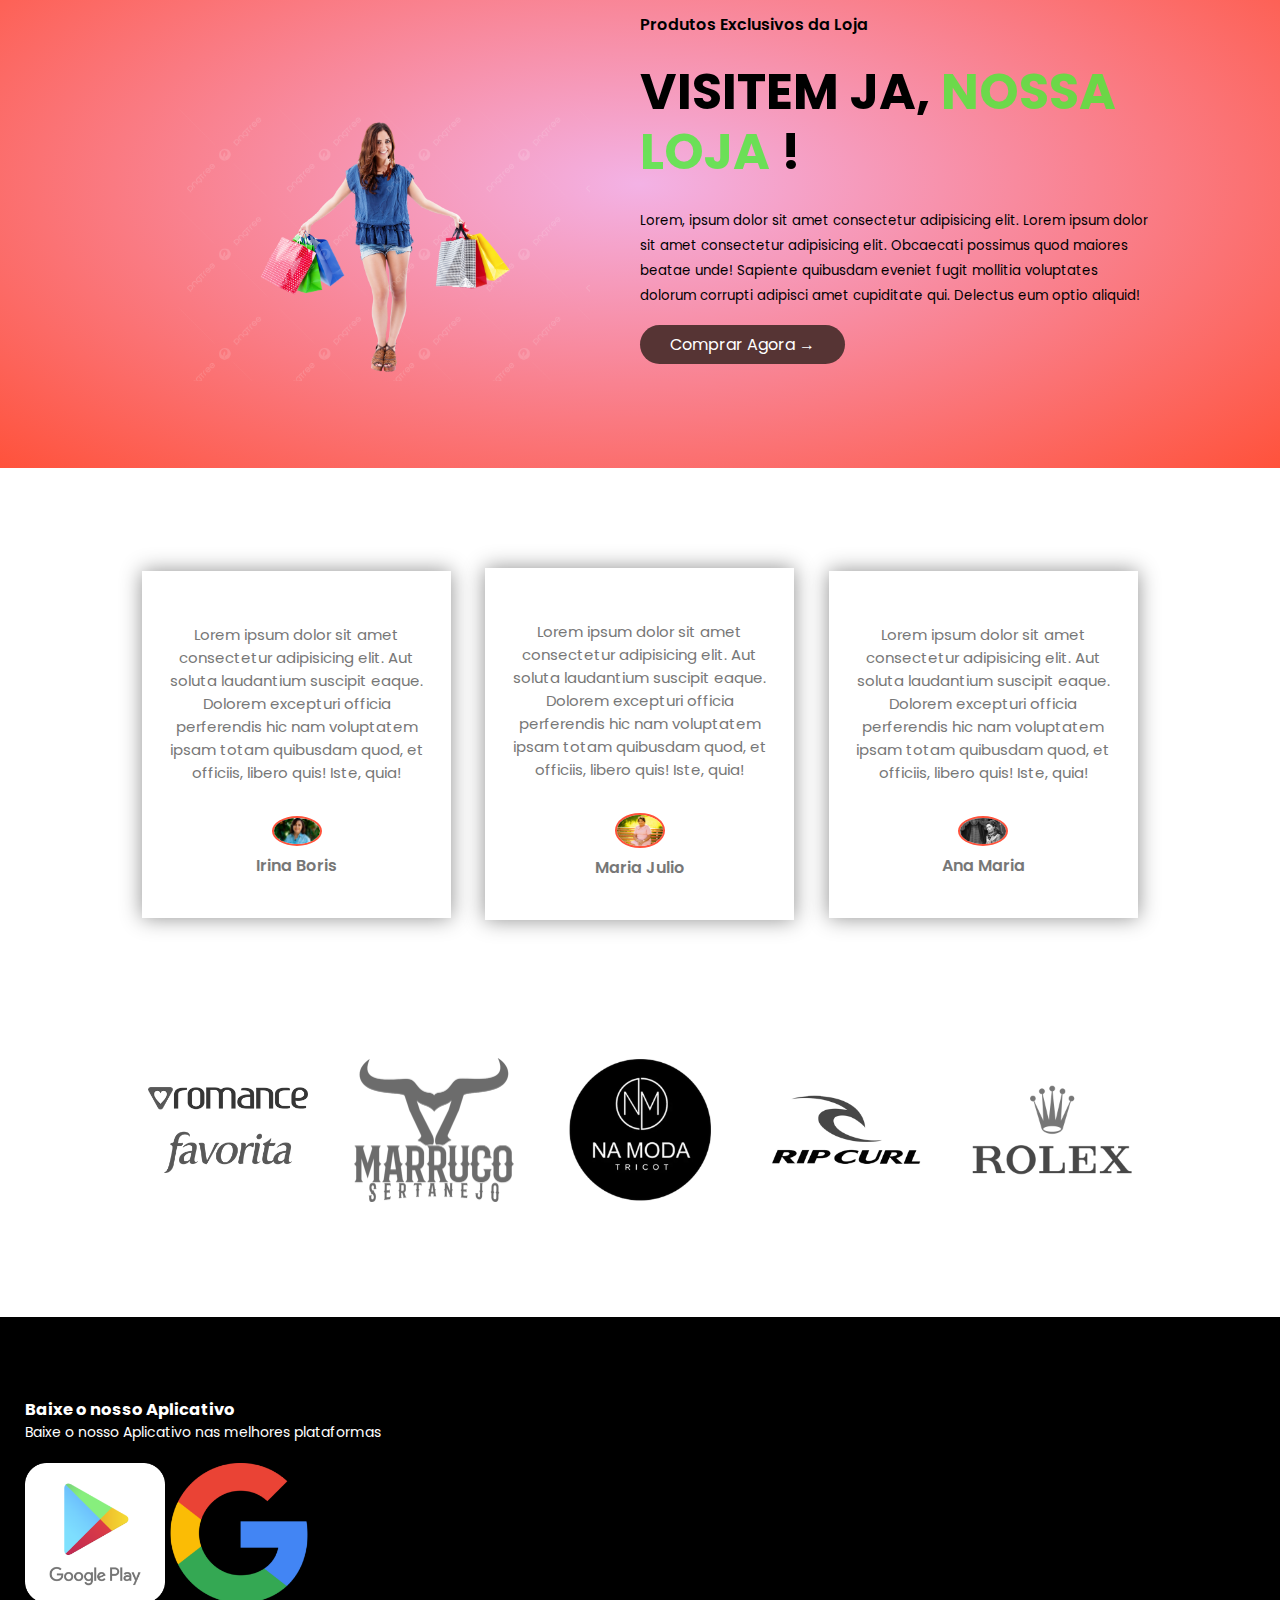
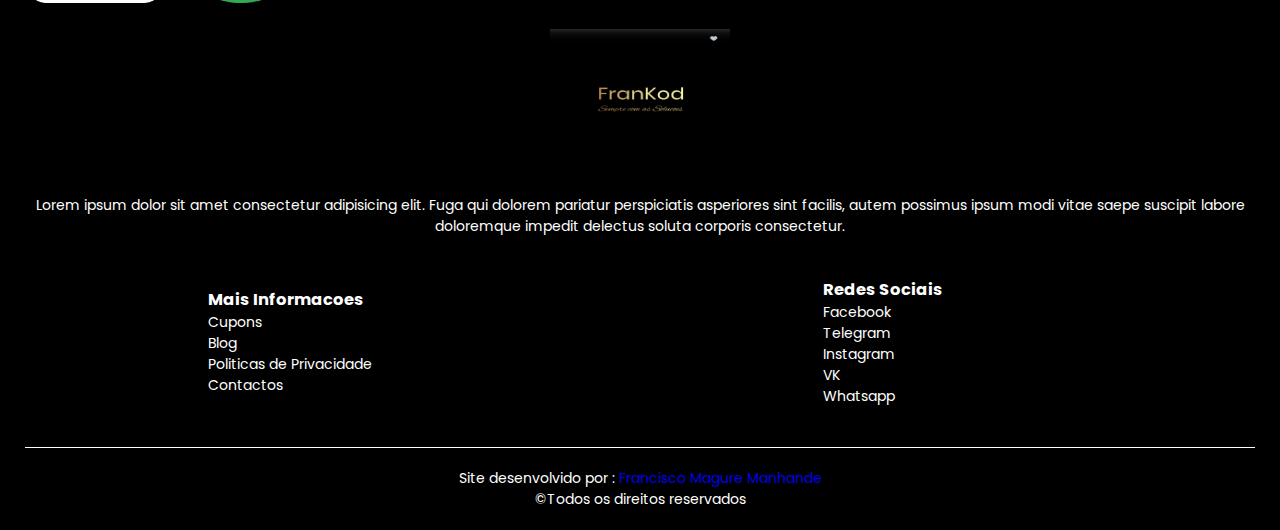
==== commit 23c34980: "actualizado" ====
--- a/index.html
+++ b/index.html
@@ -26,8 +26,10 @@
                         <li><a href="#">Minha Conta</a></li>
                     </ul>
                </nav><!--nav-->
-               <img src="image/pasta.webp" alt="carrinho" width="60px" height="70px">
-               <img src="image/menucelular.png" alt="menucelular" class="menucelular" onclick="menucelular()">
+               <img src="image/carrtrans.png" alt="" width="50px"  height="">
+               
+               
+               <img src="image/barras.png" alt=" " class="menucelular" onclick="menucelular()">
           </div><!--navbar-->
           <div class="linha">
               <div class="coluna2">
--- a/style.css
+++ b/style.css
@@ -254,6 +254,9 @@
     font-weight: 600;
     color: var(--cor-fonte-corpo-leve);
 }
+
+/*marcas*/
+
 .marcas{
     margin: 100px auto ;
 }
@@ -327,9 +330,10 @@
 
 
 .menucelular{
-    width: 24px;
+    width: 20px;
     margin-left: 20px;
     display: none;
+    margin-top: -85px;
 }
 /*LISTAGEM DE PRODUTOS*/
 
@@ -389,7 +393,6 @@
     border: 1px solid var(--cor-padrao);
 }
 
-   
 .linha2 select:focus{
     outline: none;
 }
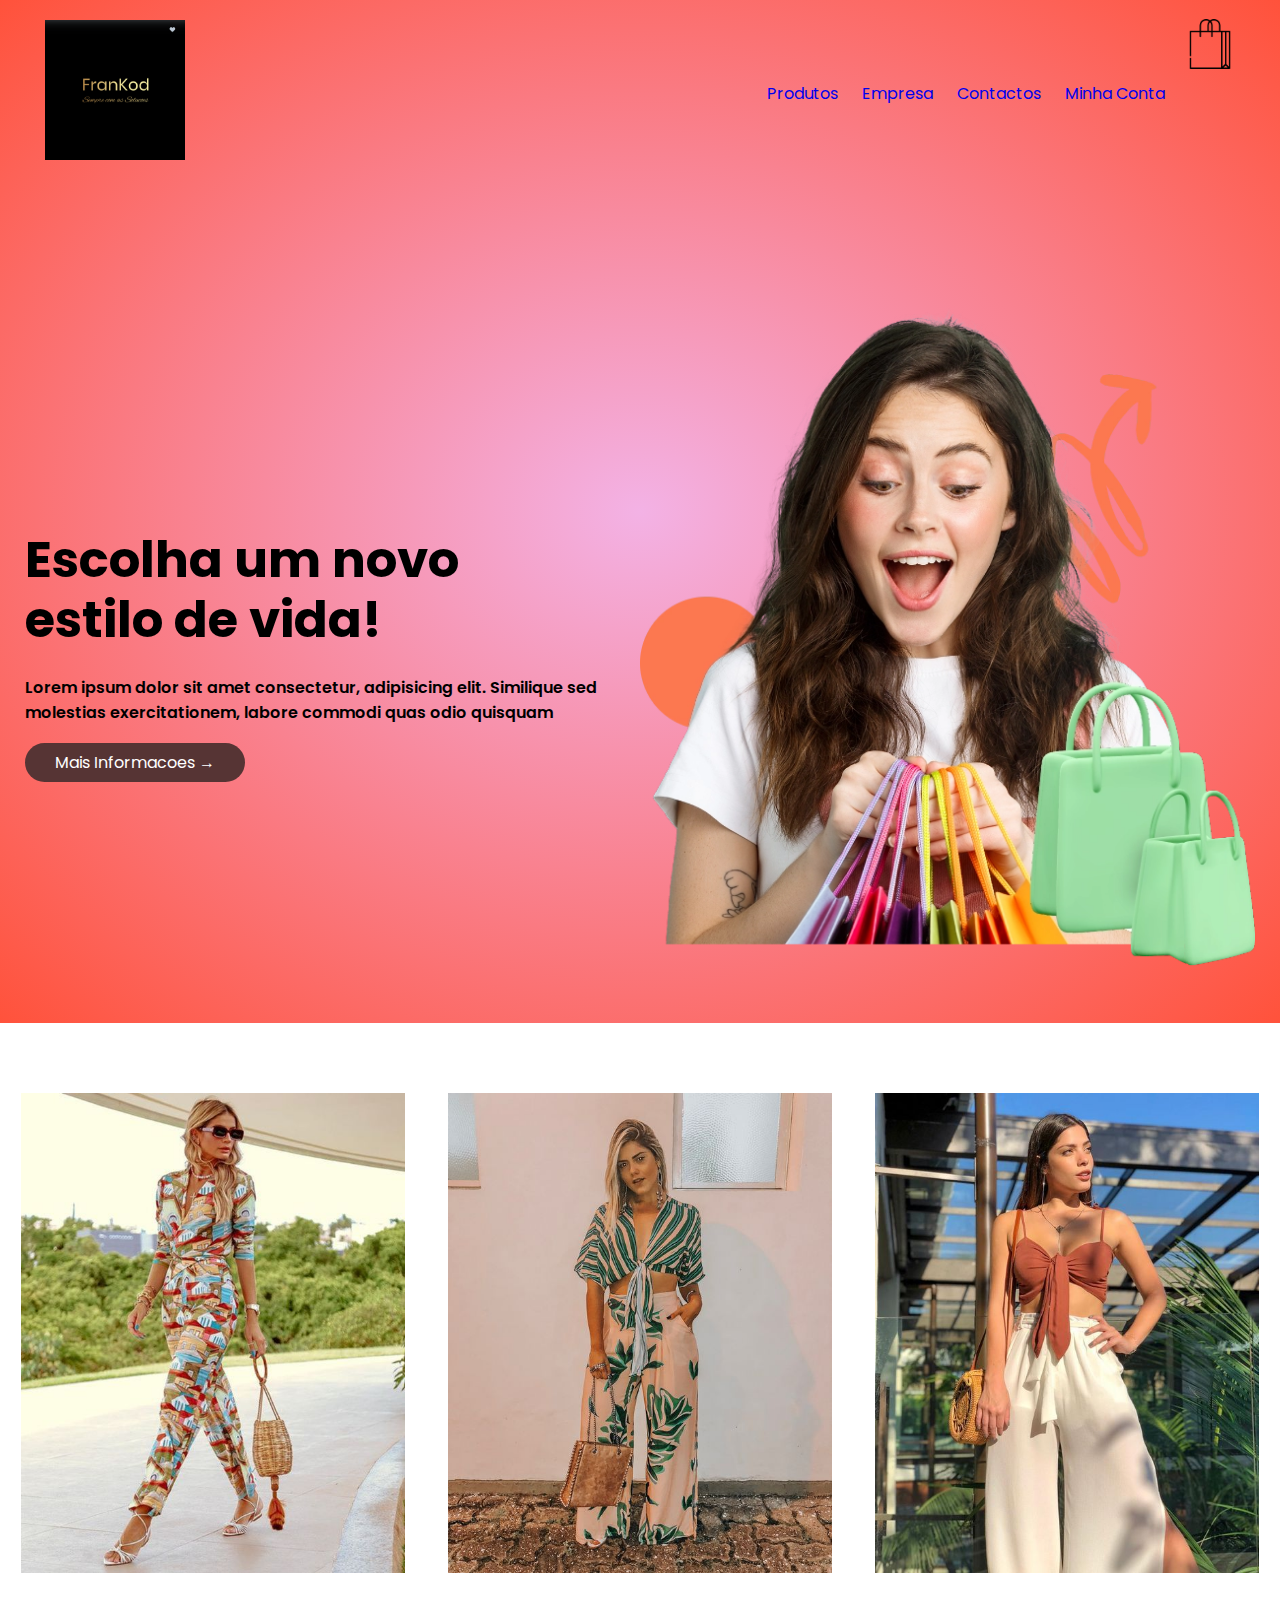
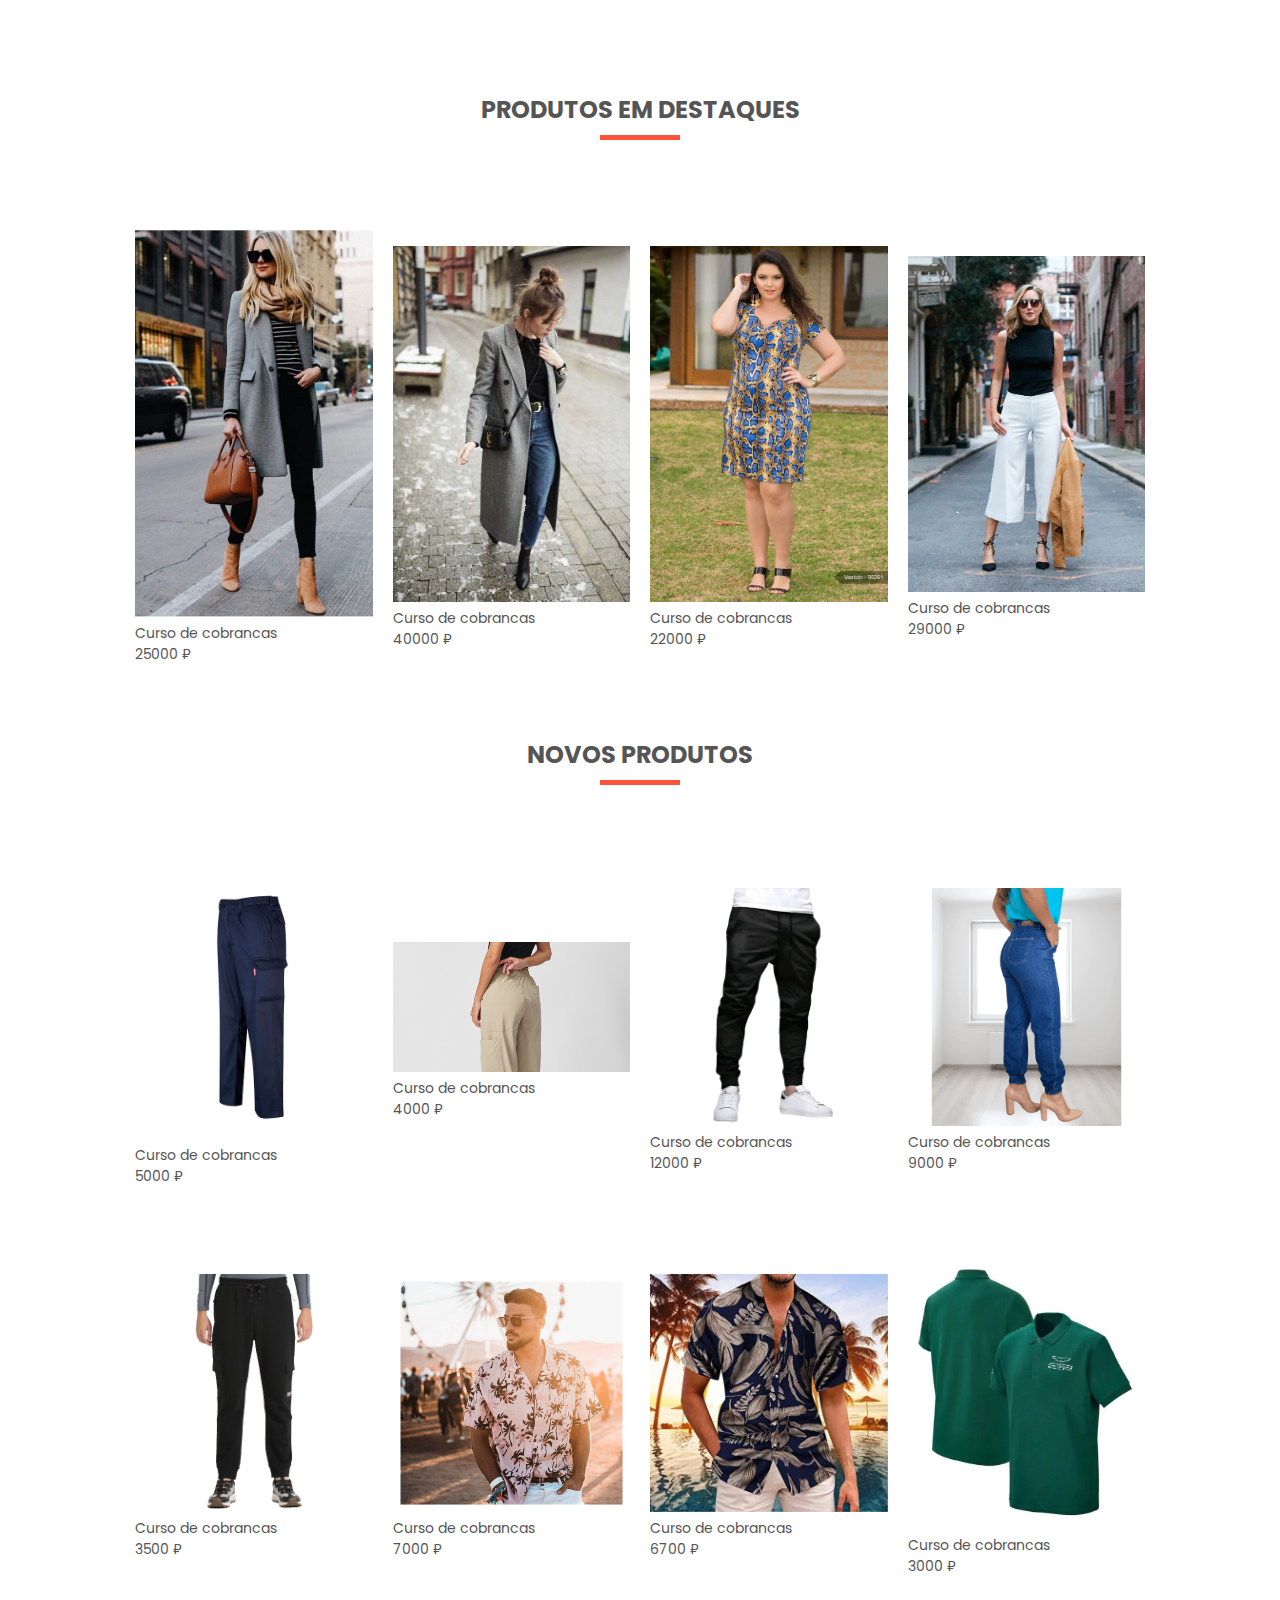
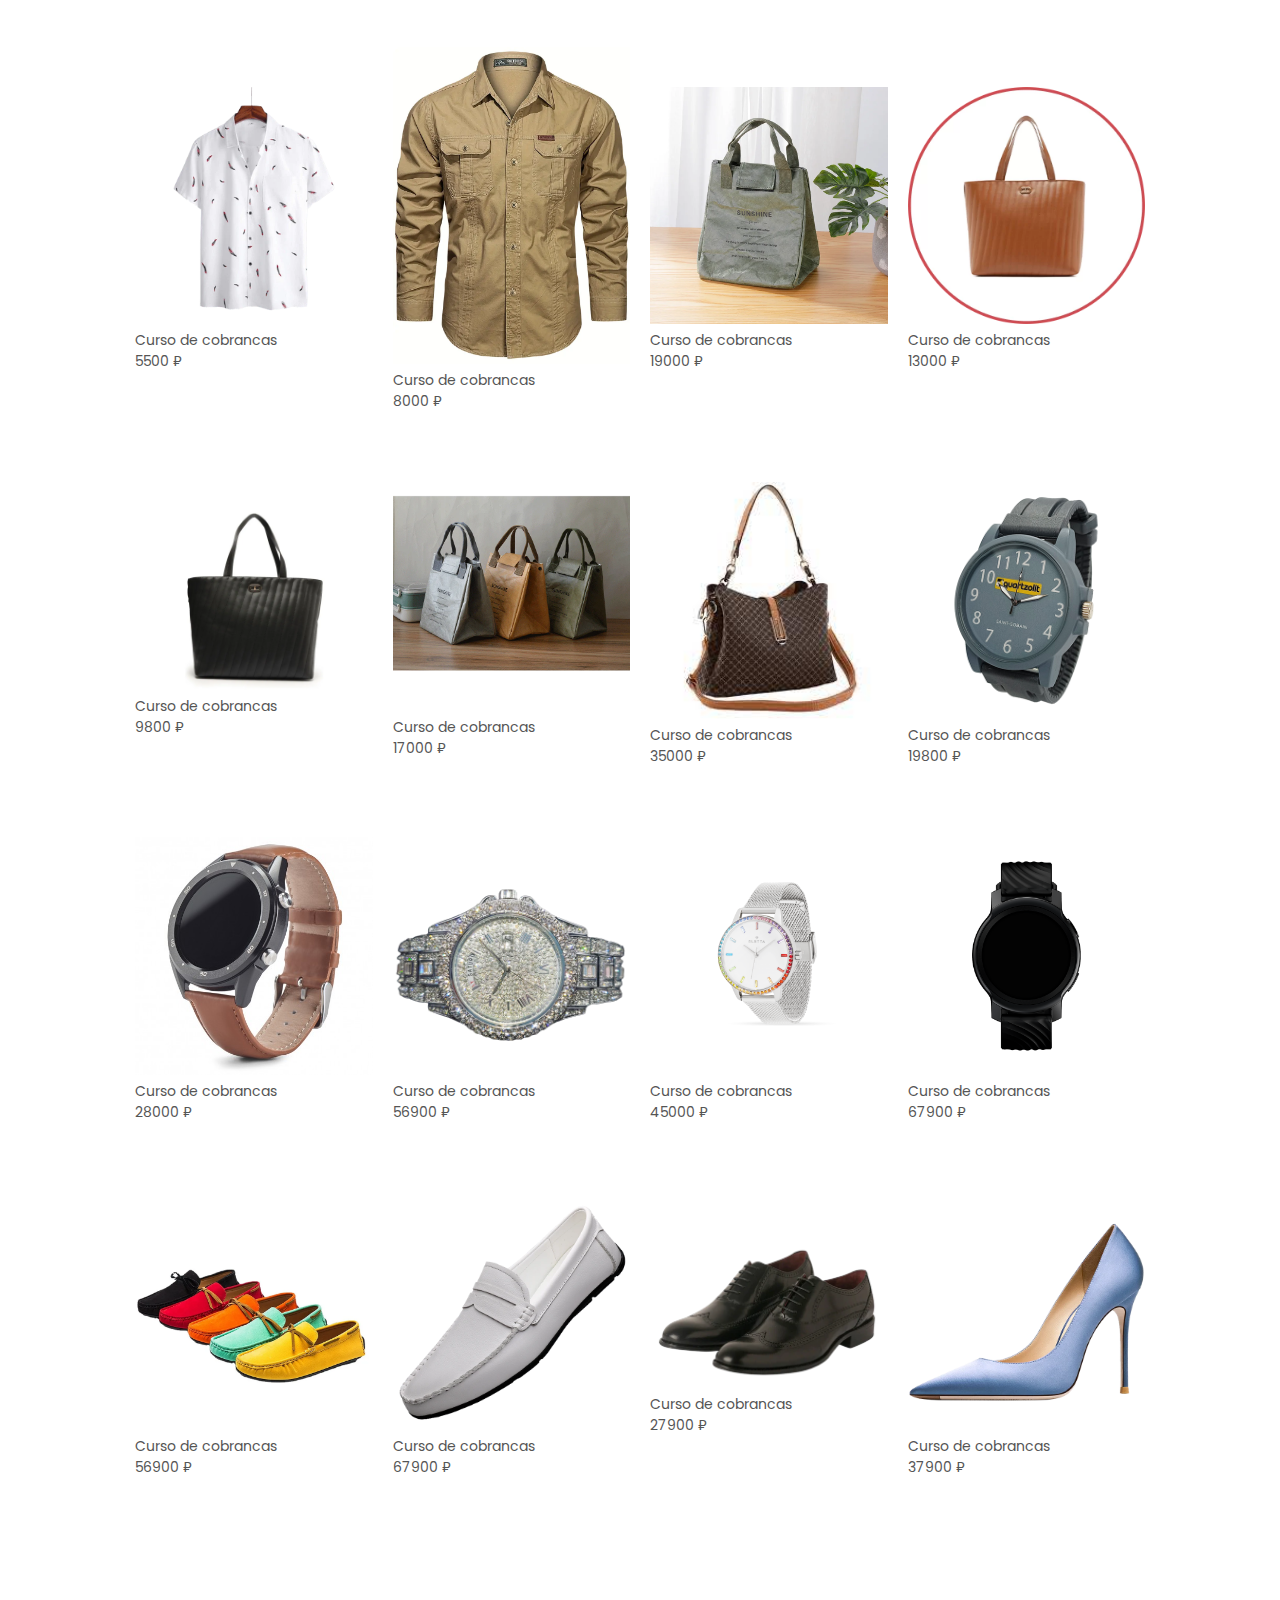
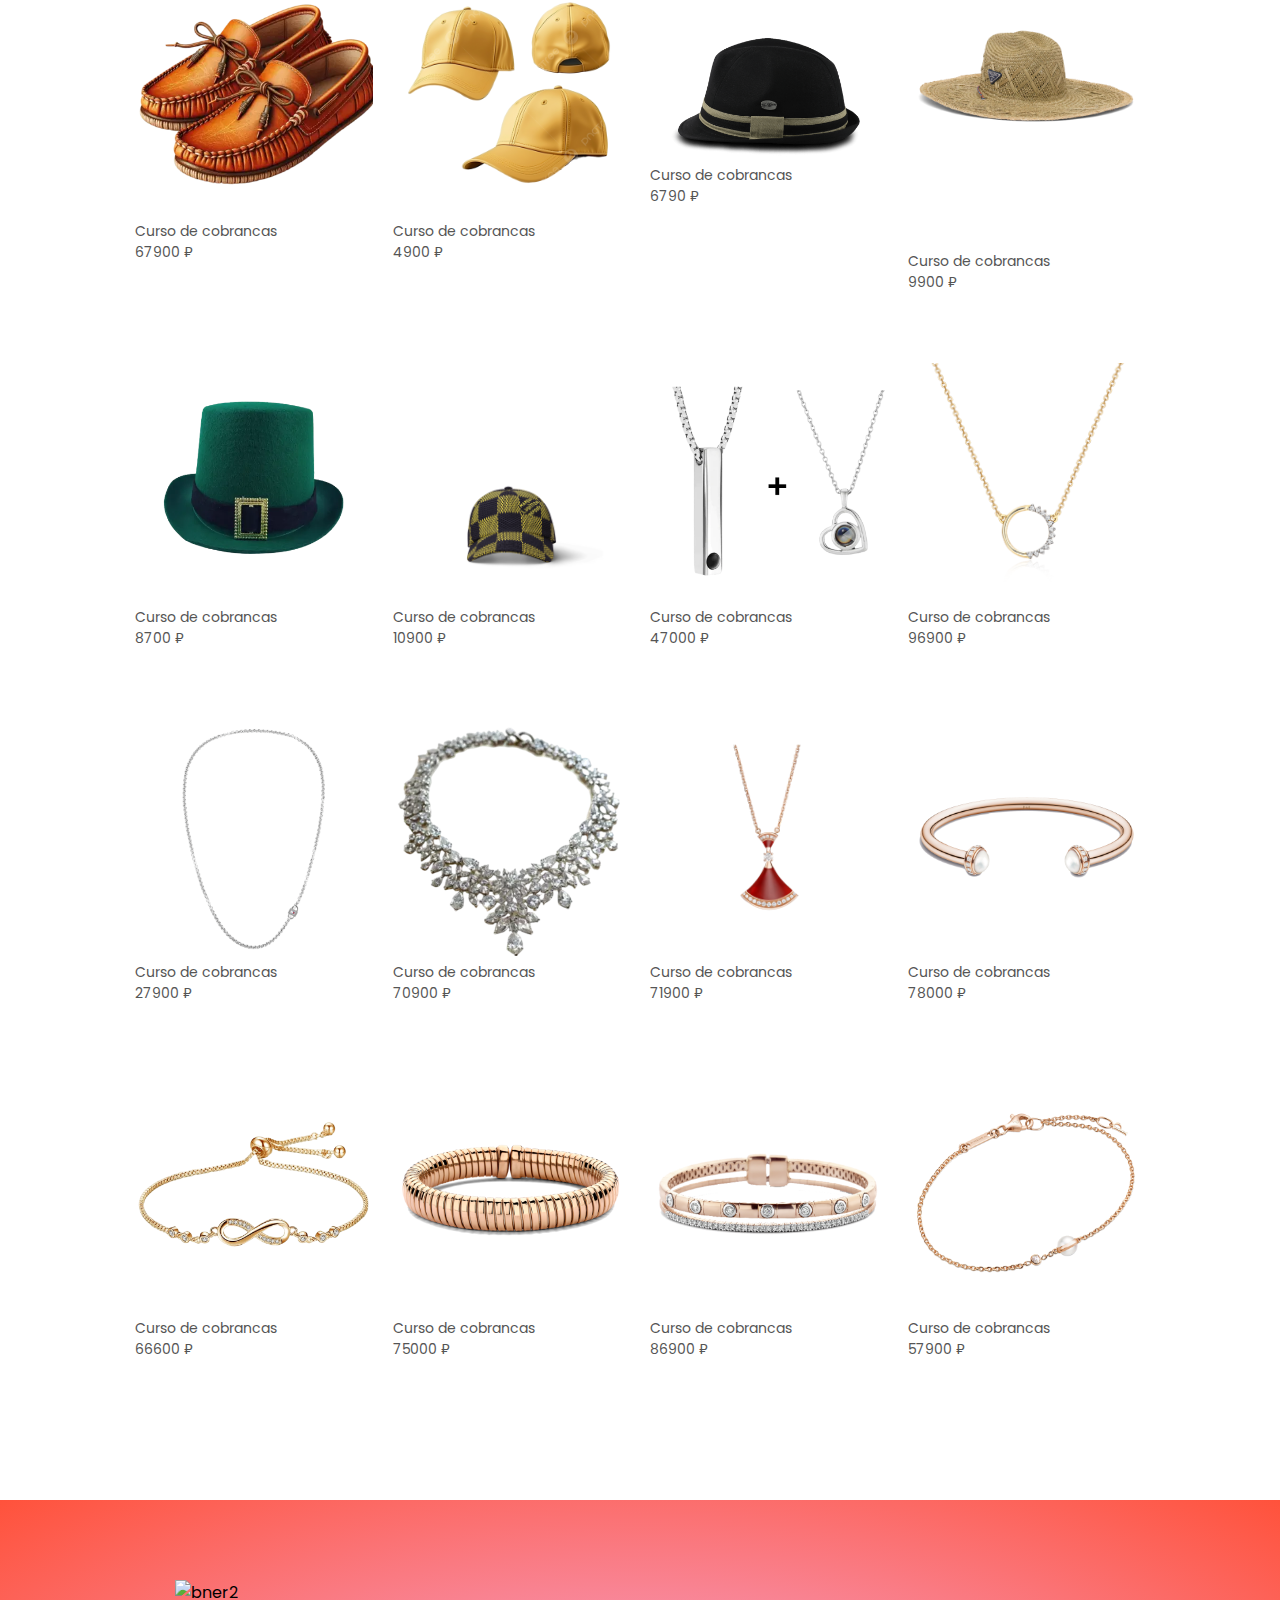
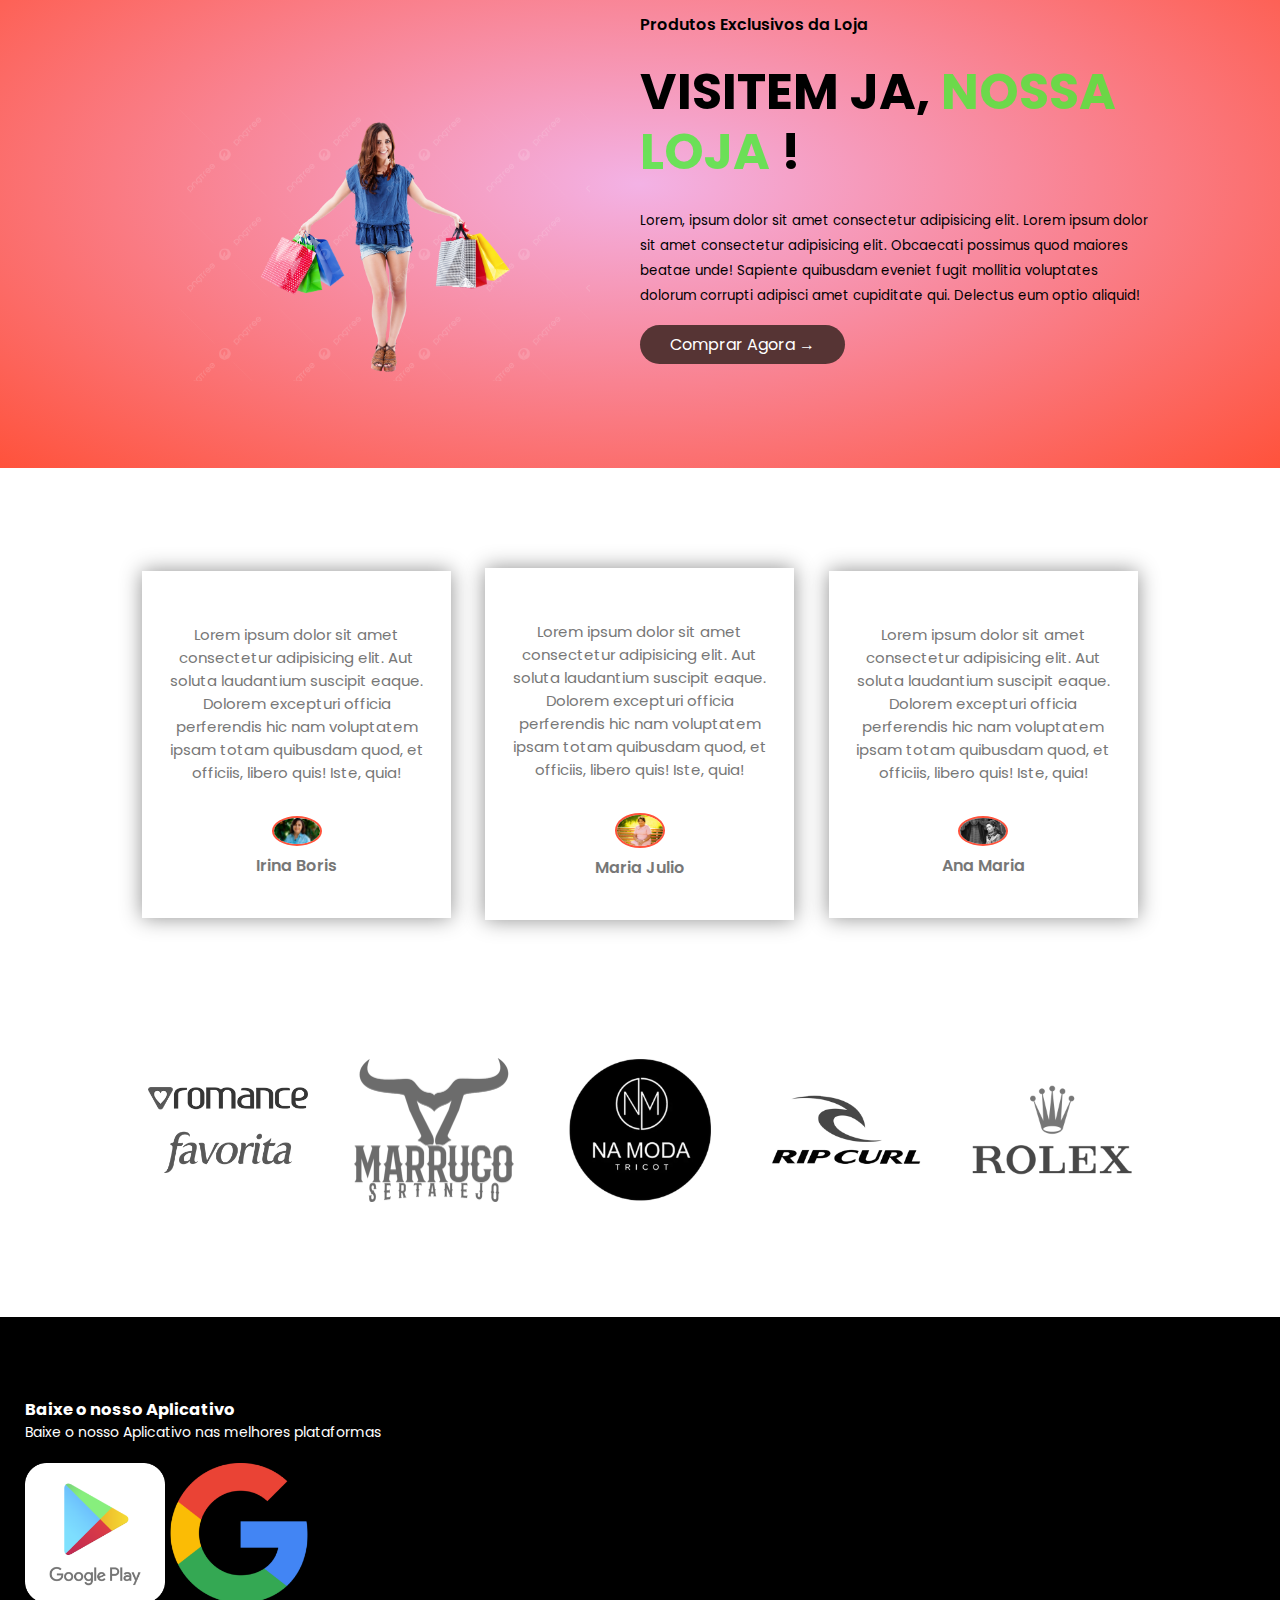
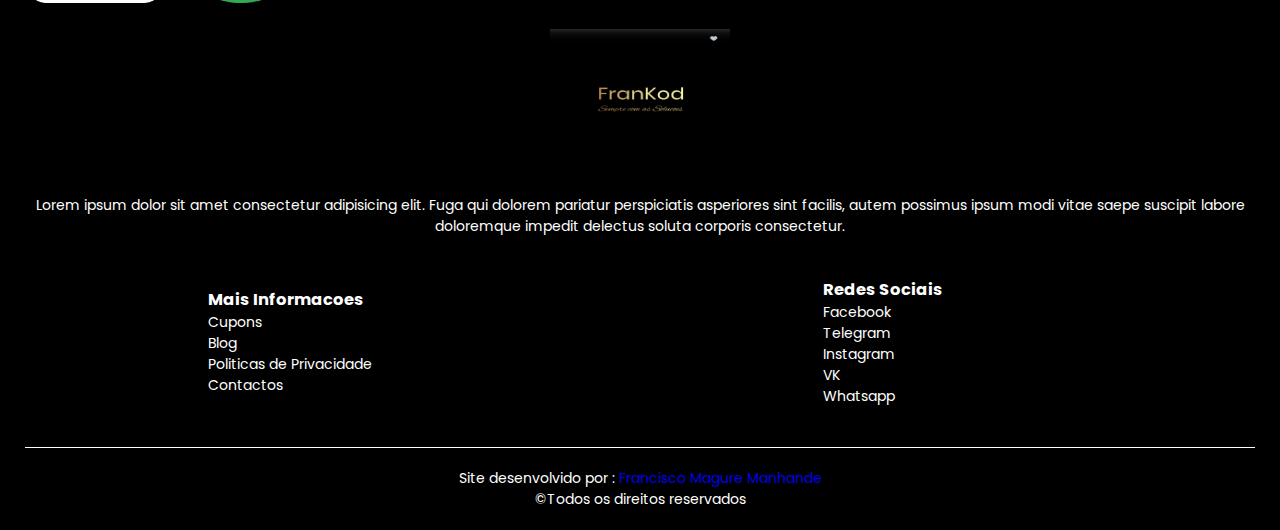
==== commit a9001c9e: "fff" ====
--- a/index.html
+++ b/index.html
@@ -26,7 +26,7 @@
                         <li><a href="#">Minha Conta</a></li>
                     </ul>
                </nav><!--nav-->
-               <img src="image/carrtrans.png" alt="" width="50px"  height="">
+               <img src="image/carrtrans.png" alt="" class="pst" width="50px"  height="">
                
                
                <img src="image/barras.png" alt=" " class="menucelular" onclick="menucelular()">
--- a/style.css
+++ b/style.css
@@ -333,8 +333,13 @@
     width: 20px;
     margin-left: 20px;
     display: none;
-    margin-top: -85px;
-}
+    margin-top: -95px;
+}
+
+.pst{
+    margin-top: -100px;
+}
+
 /*LISTAGEM DE PRODUTOS*/
 
 .novomenu nav ul li a{
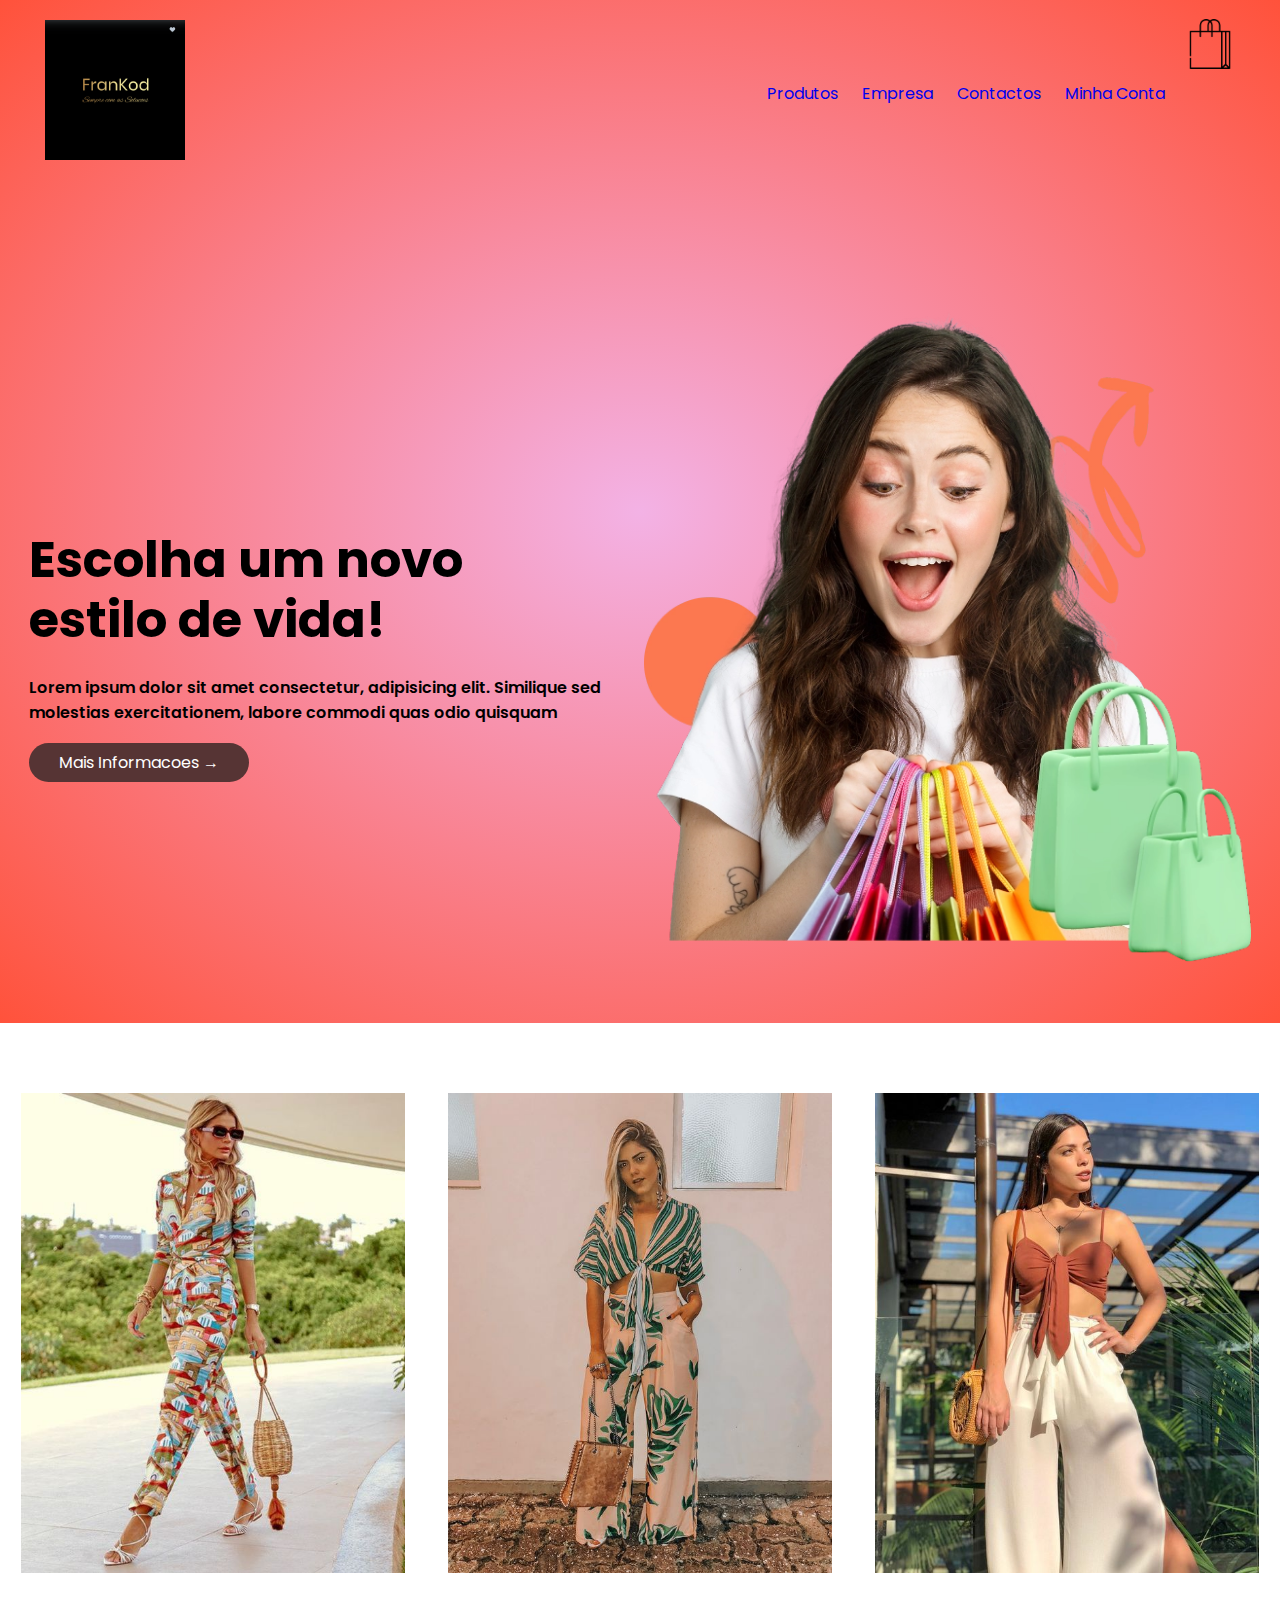
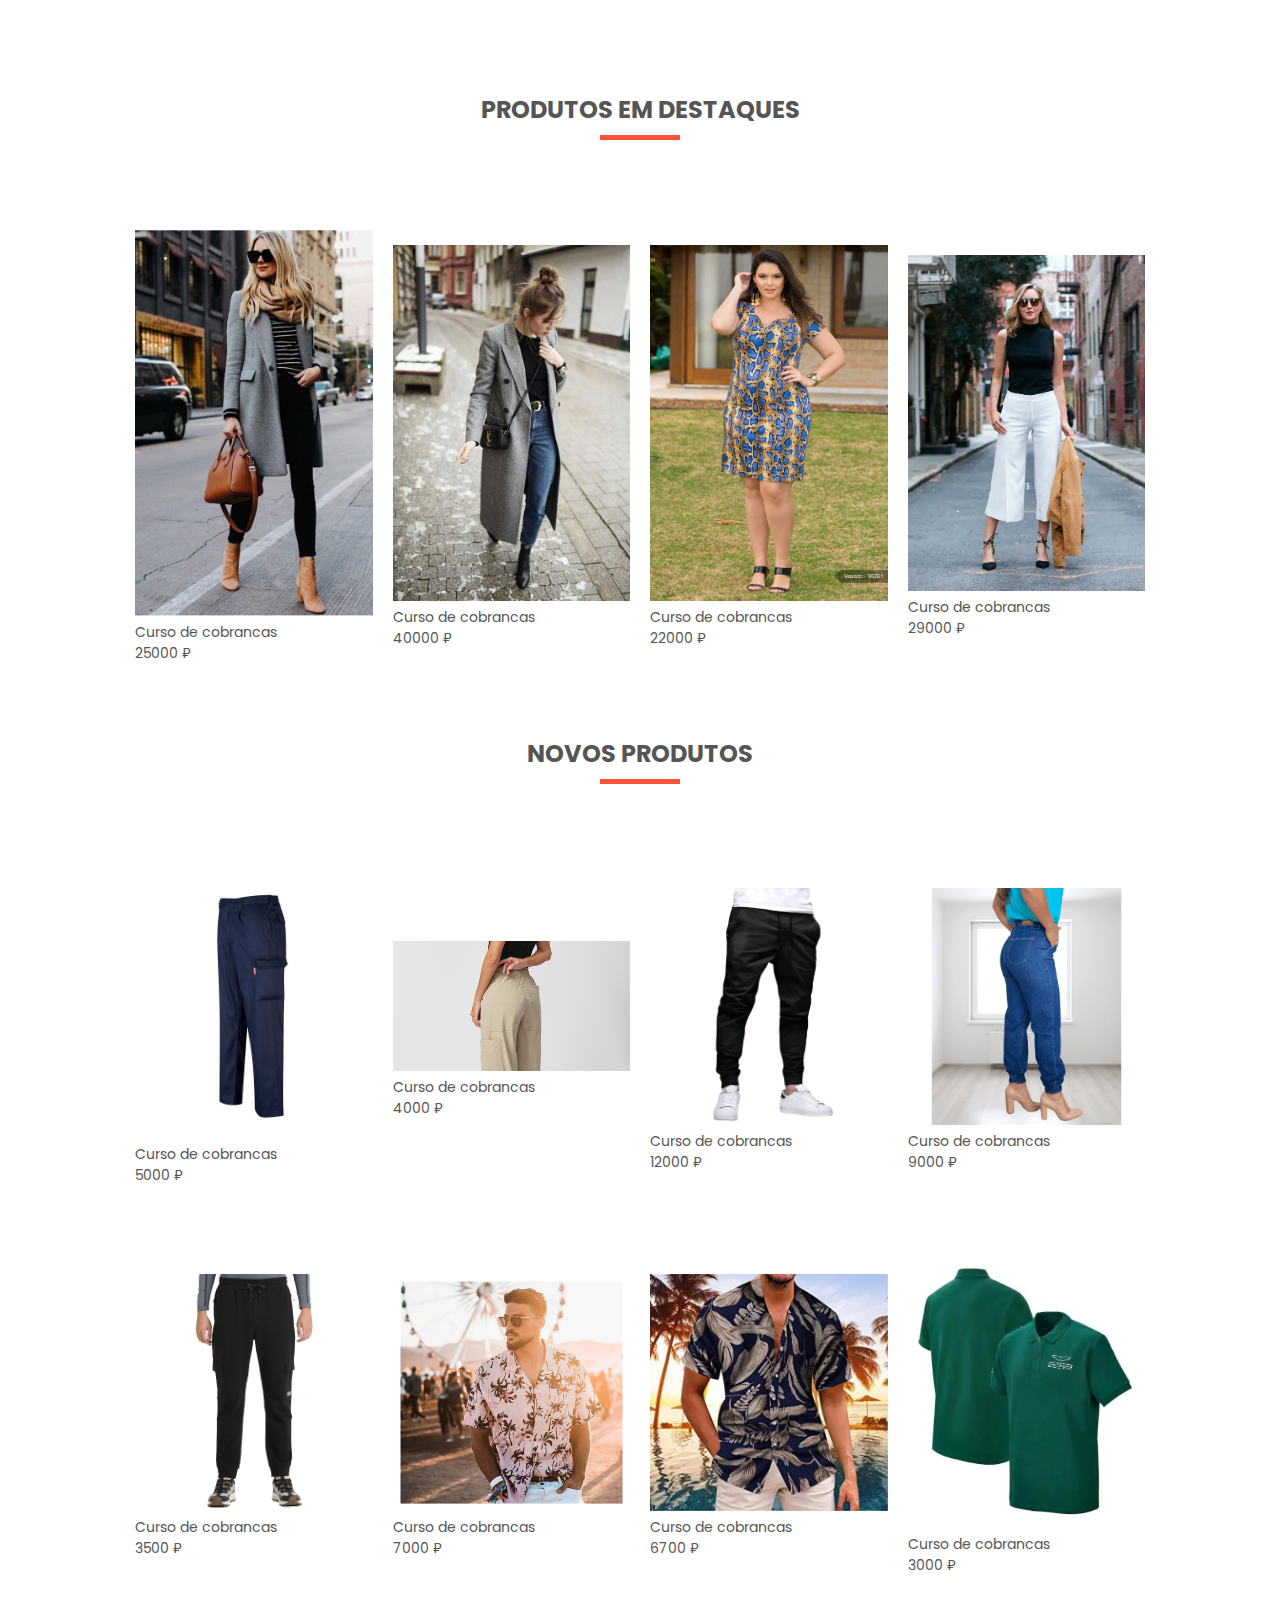
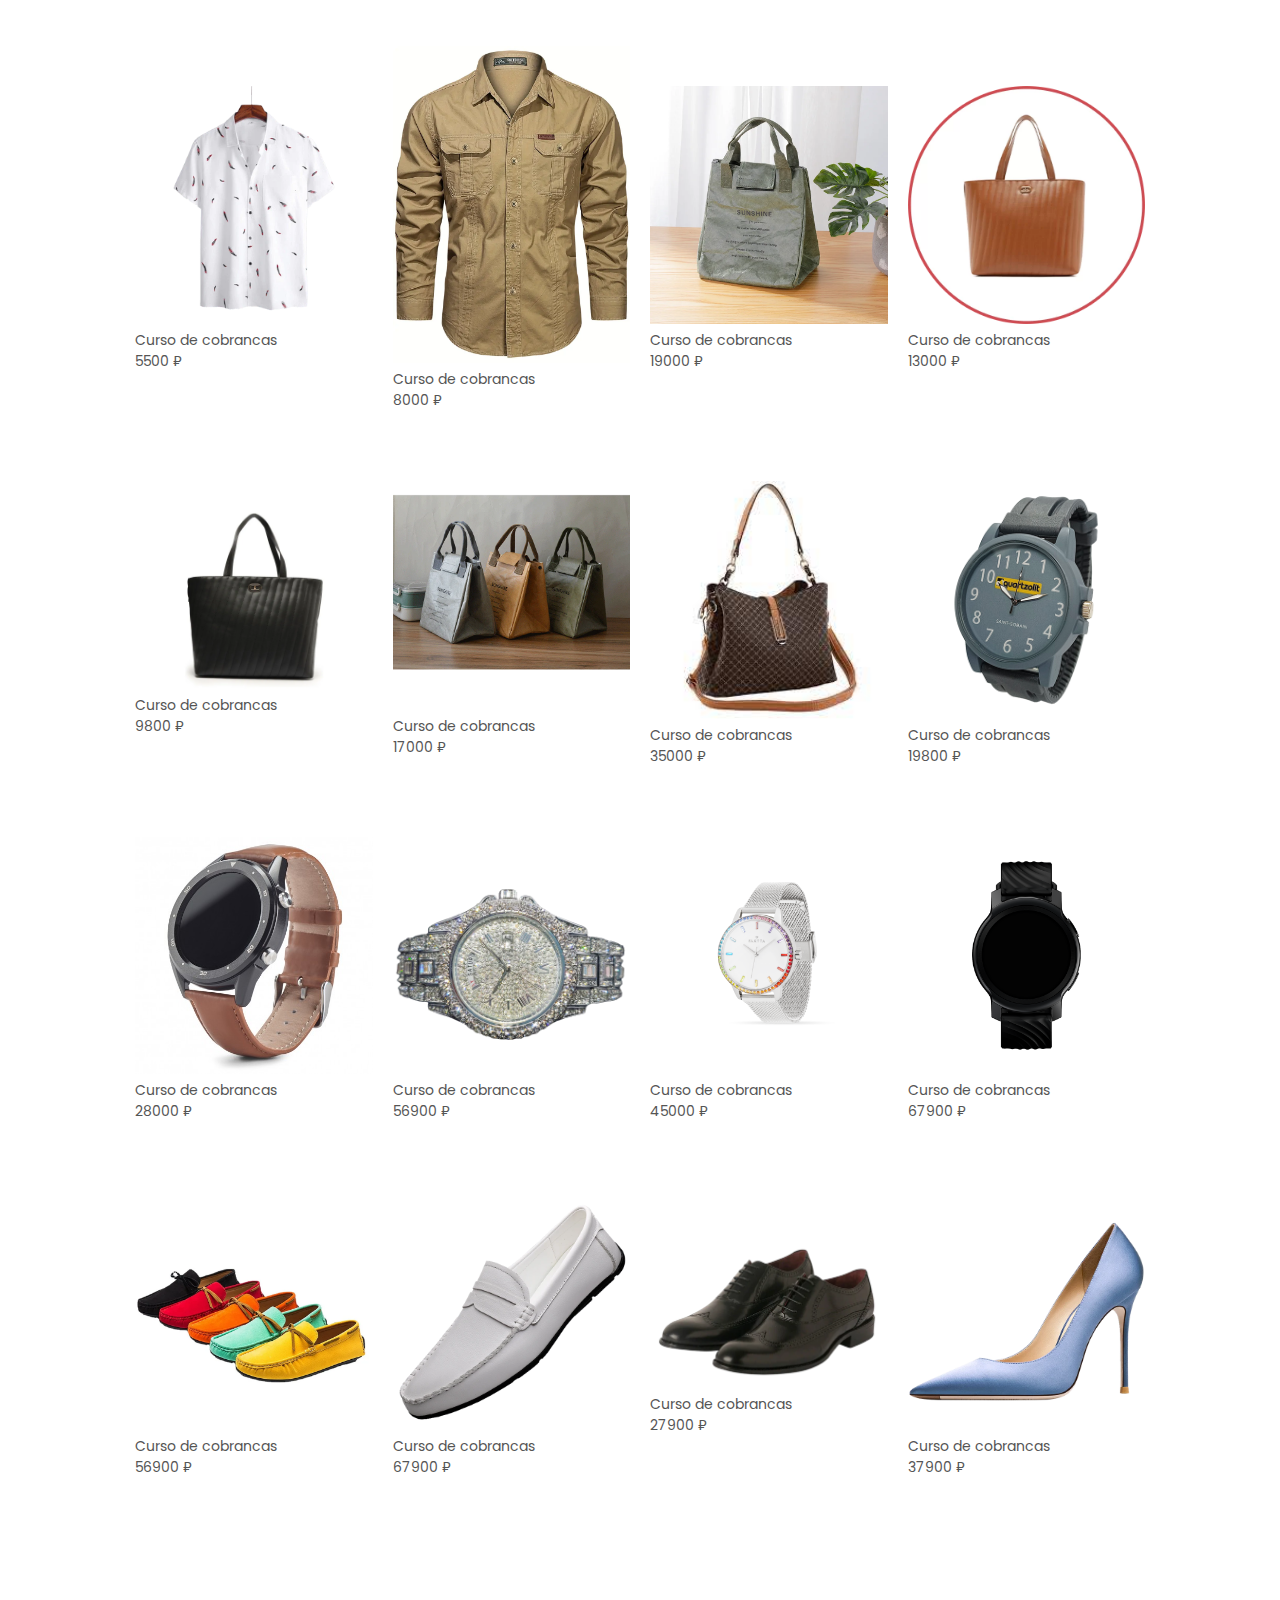
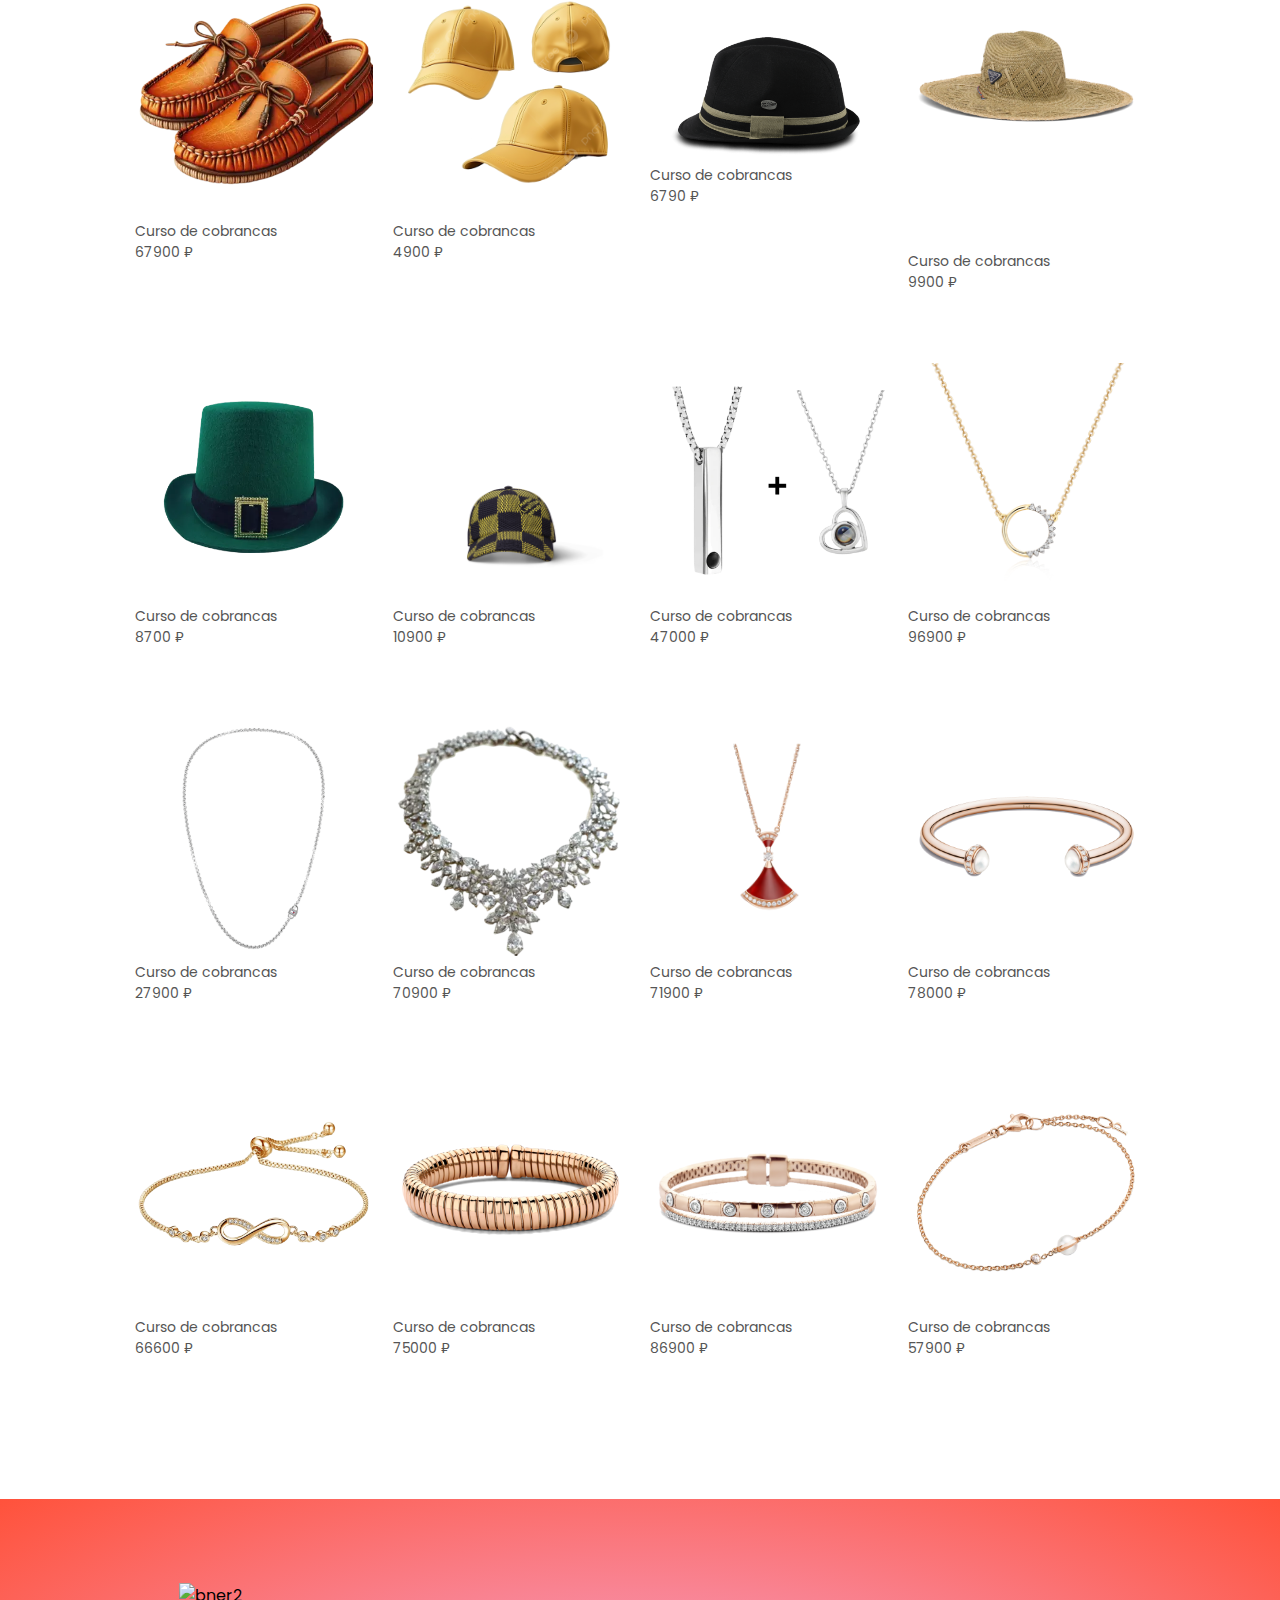
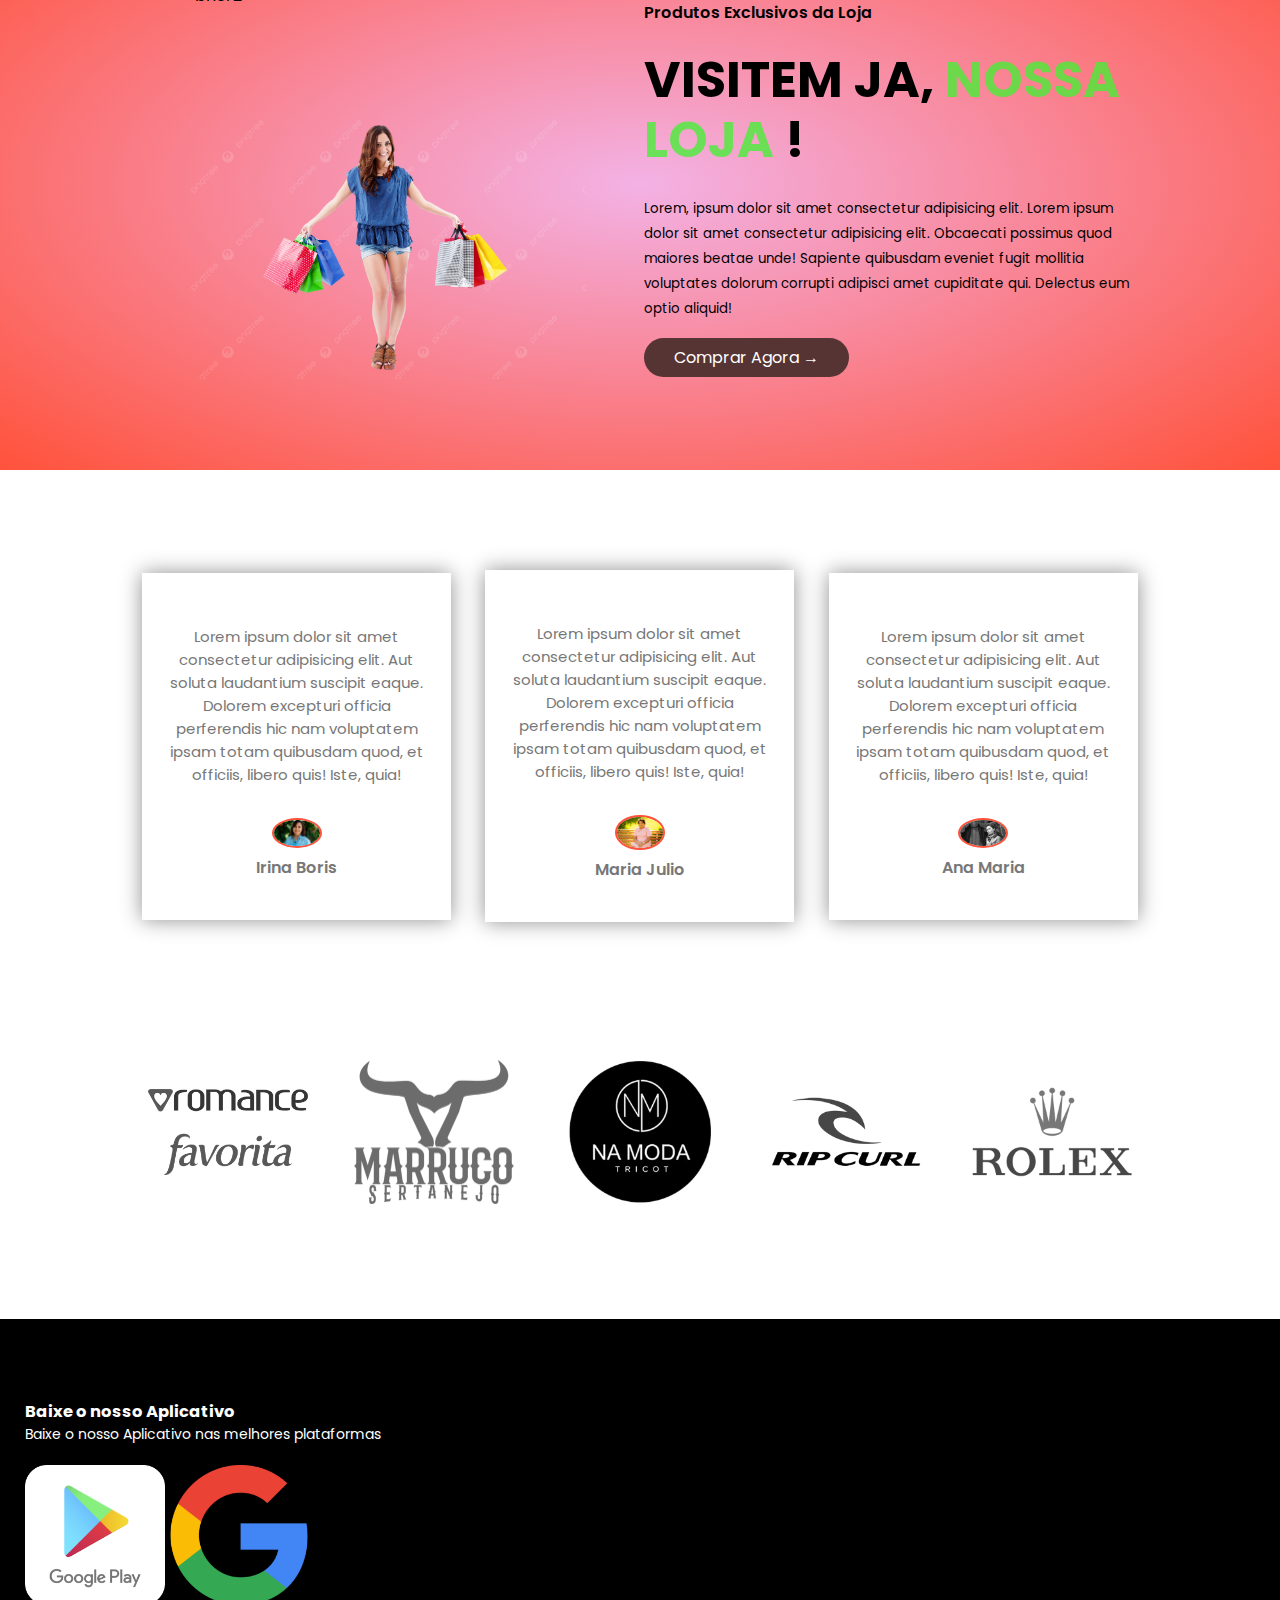
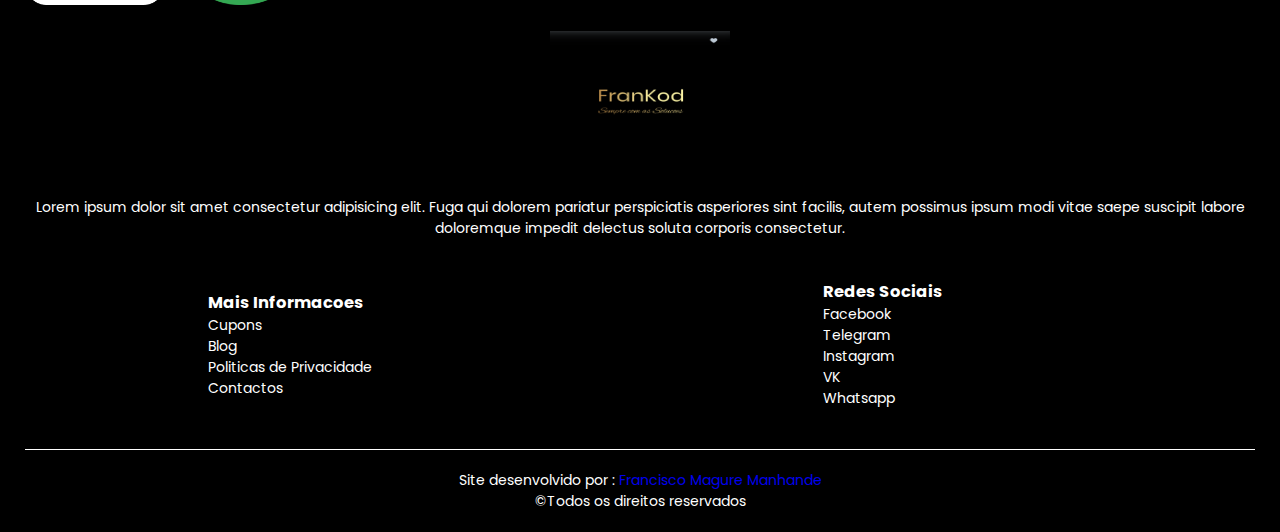
==== commit 3cc1abcd: "siii" ====
--- a/index.html
+++ b/index.html
@@ -62,7 +62,10 @@
     <h2 class="titulo">PRODUTOS EM DESTAQUES</h2>
      <div class="linha">
          <div class="coluna4">
-              <img src="image/inv-2.jpg" alt="inv1">
+          <a href="bancodeprodutos.html">
+            <img src="image/inv-2.jpg" alt="inv1">
+          </a>
+              
               <h4>Curso de cobrancas</h4>
               <div class="classificacao">
                 <ion-icon name="star"></ion-icon>
--- a/style.css
+++ b/style.css
@@ -427,6 +427,81 @@
     color: var(--cor-fonte);
 }
 
+/*DETALHES DO PRODUTO*/
+
+.verproduto{
+    margin-top: 45px;
+    display: flex;
+    padding: 10px;
+}
+.verproduto .coluna2 img{
+   width: 100%;
+   padding: 0;
+}
+.verproduto #produtoimg{
+    width: 600px;
+    height:450px ;
+    object-fit: cover;
+    object-position:top;
+}
+
+ .coluna2 {
+    padding: 4px;
+}
+ .verproduto h4{
+    margin: 20px 0;
+    font-size: 22px;
+    font-weight: bold;
+}
+  select{
+    display:block;
+    padding: 10px;
+    margin-top: 20px;
+    border: 2px solid var(--cor-padrao);
+    
+}
+select:focus{
+    outline: none;
+}
+
+.verproduto input{
+    width: 50px;
+    height: 40px;
+    margin-right: 10px;
+    border: 2px solid var(--cor-padrao);
+    text-align: center;
+    font-size: 20px;
+}
+
+.verproduto input:focus{
+    outline: none;
+}
+
+.verproduto .btn{
+    border: none;
+    background-color: rgb(243, 152, 34);
+    height: 40px;
+    border-radius: 10px;
+    cursor: pointer;
+}
+
+.verproduto .btn:hover{
+   background-color: var(--cor-btn-hover);
+   color: var(--cor-btn-fonte);
+}
+.verproduto p{
+    font-size: 13px;
+}
+
+.imglinha{
+    display: flex;
+    justify-content: space-between;
+}
+.imgcoluna{
+    flex-basis: 33%;
+    cursor: pointer;
+}
+
  /*menucelular*/
 @media only screen and (max-width:600px){
    .linha{
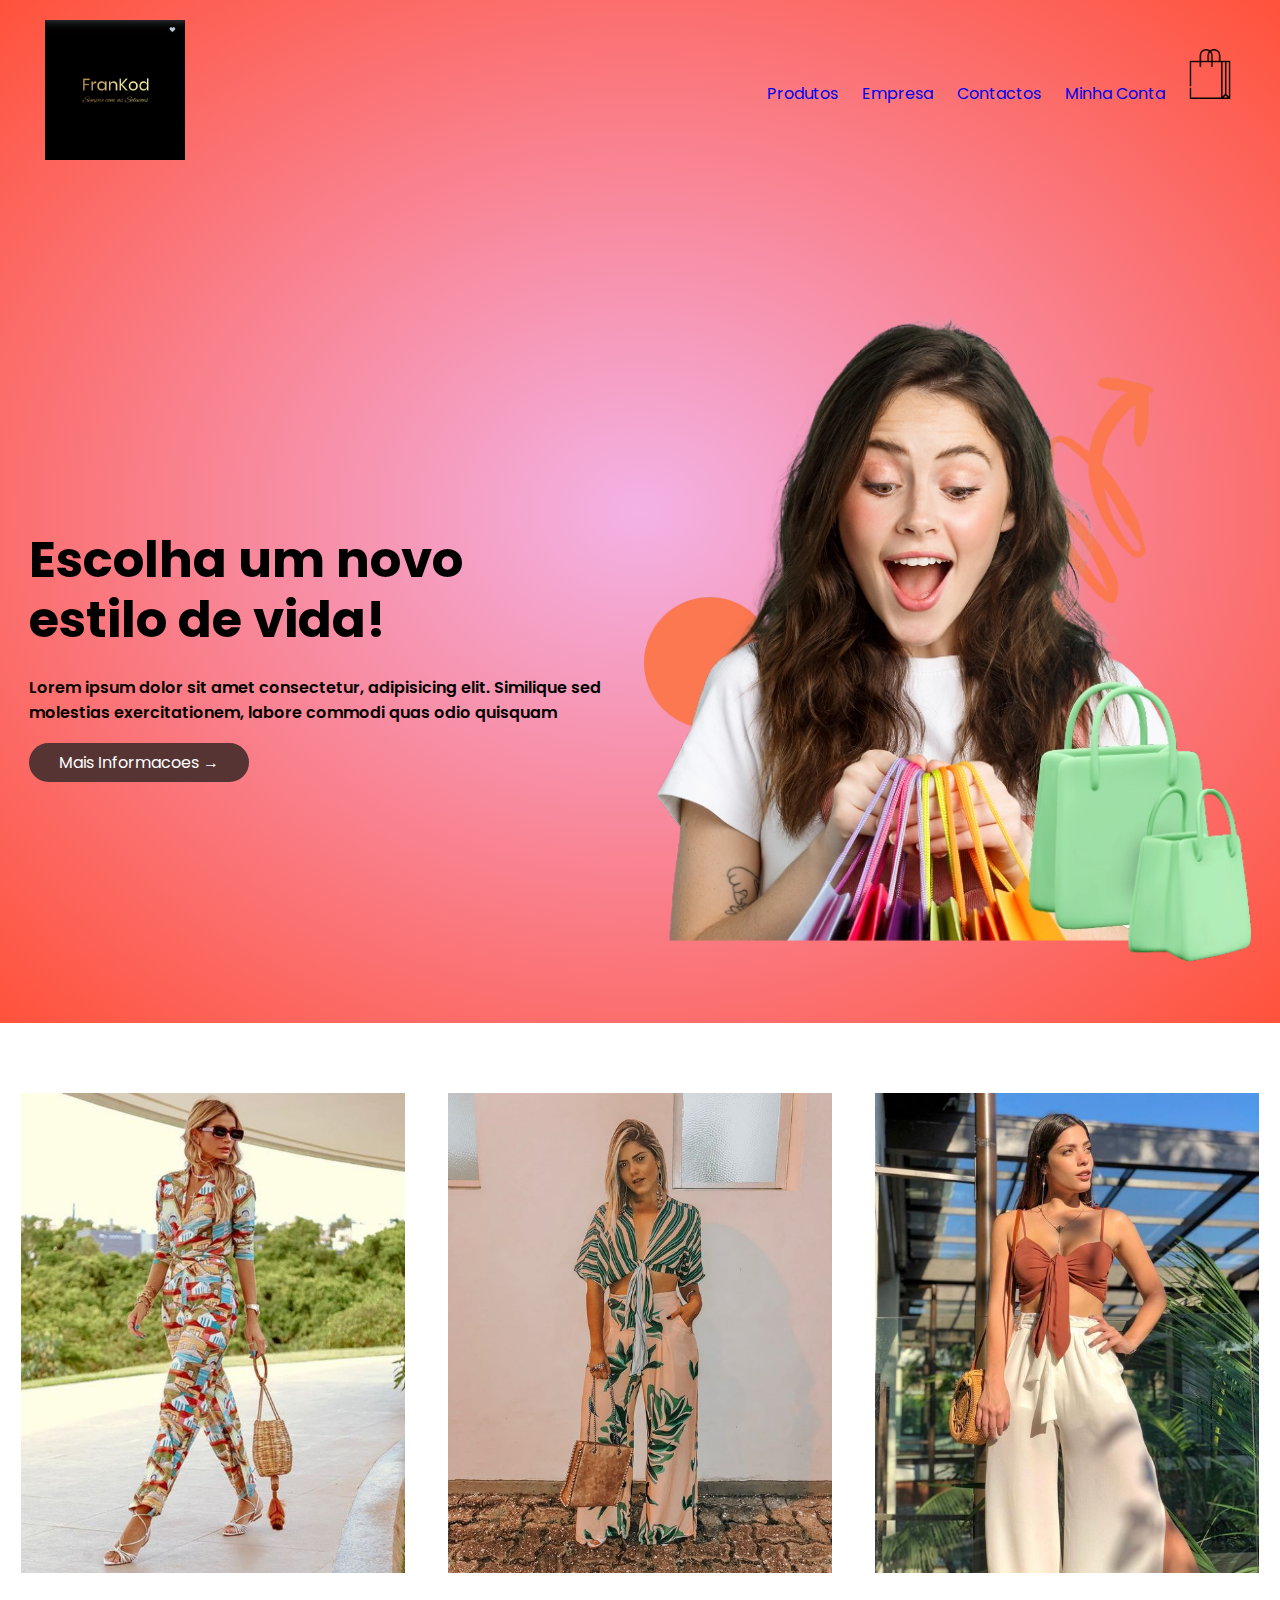
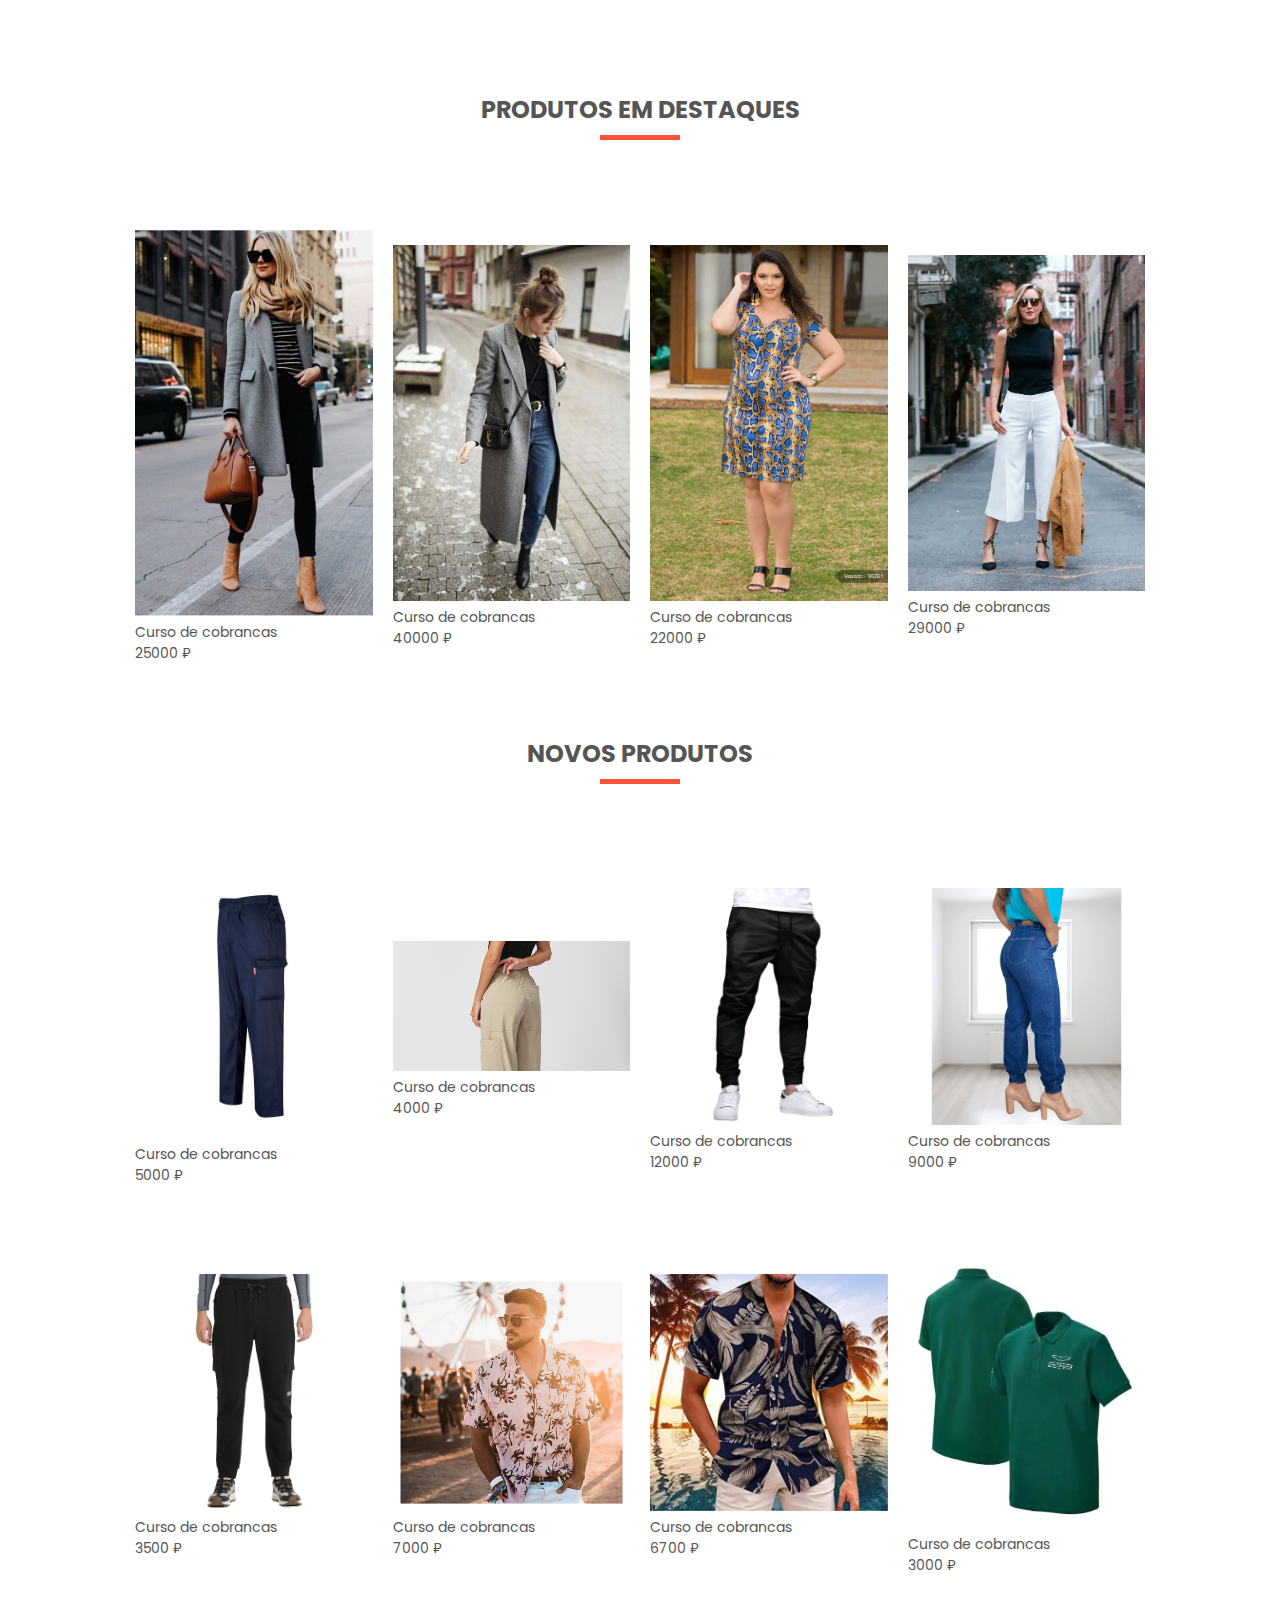
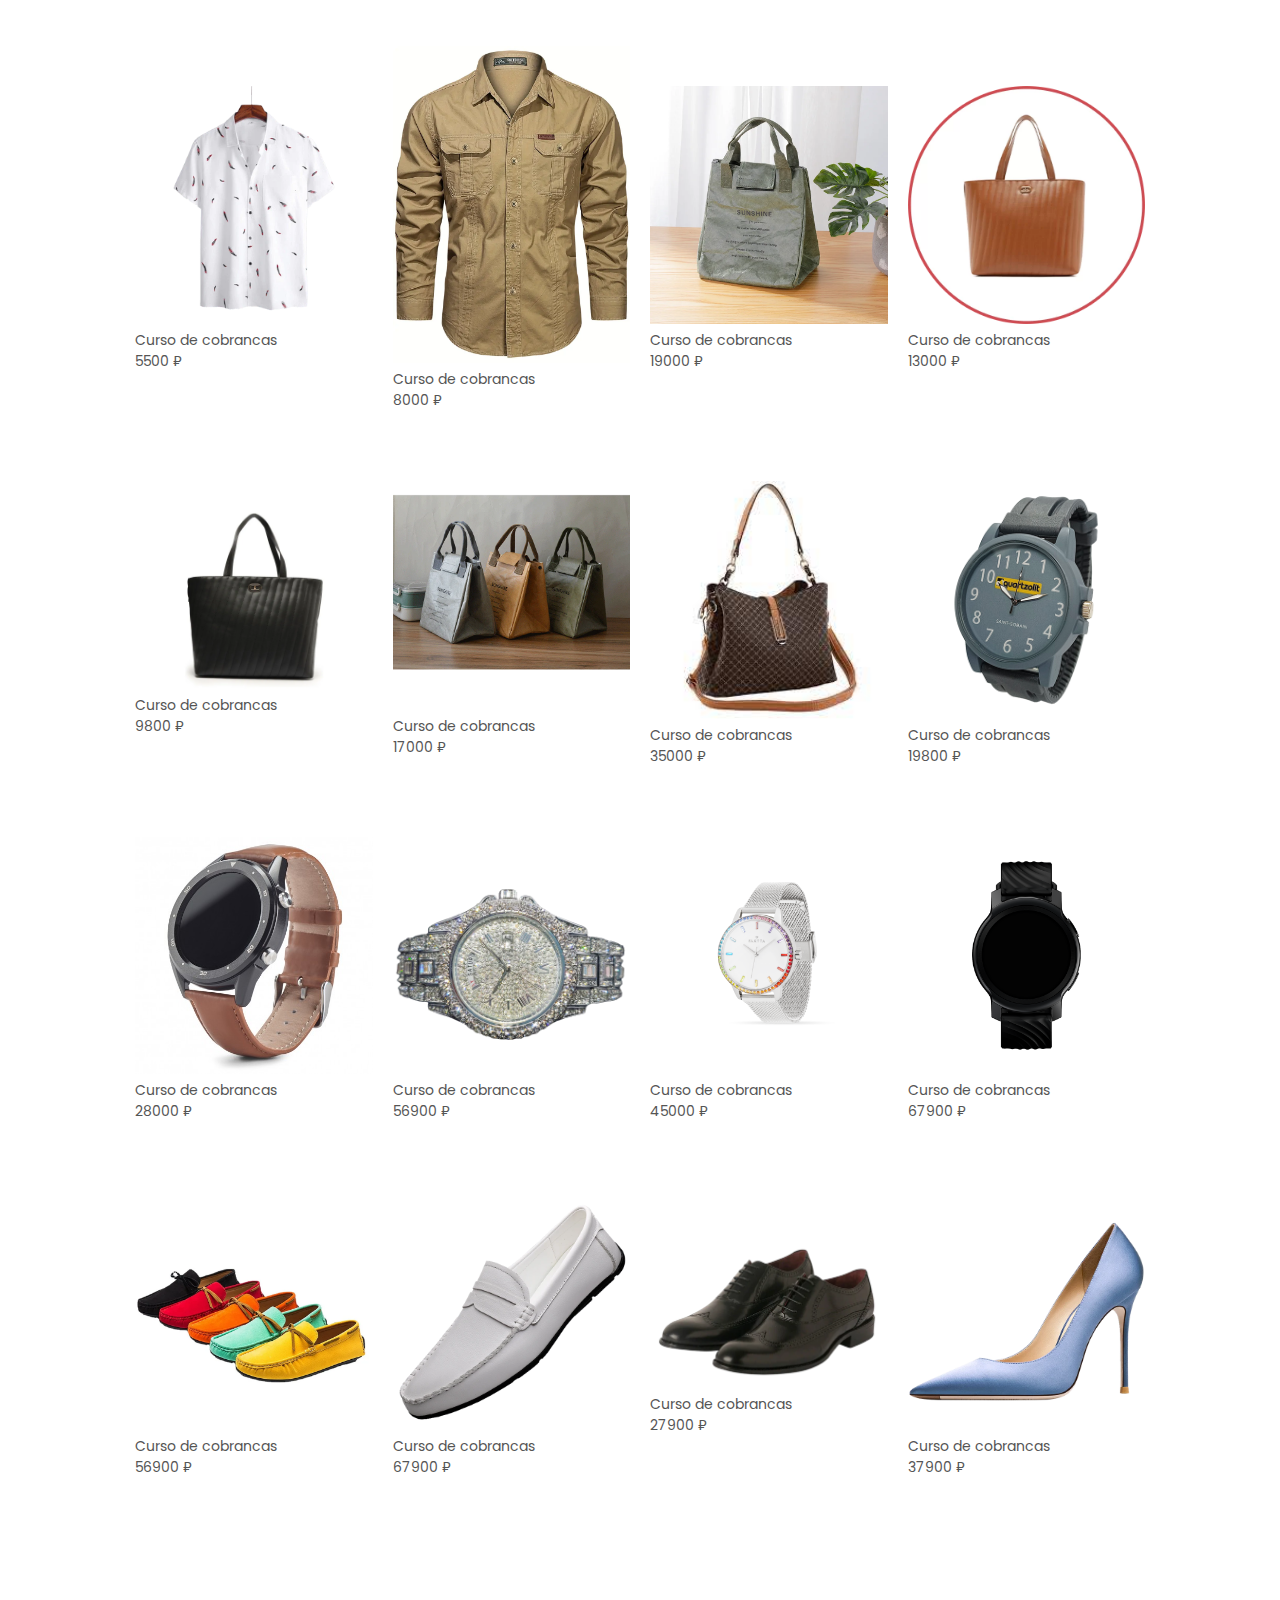
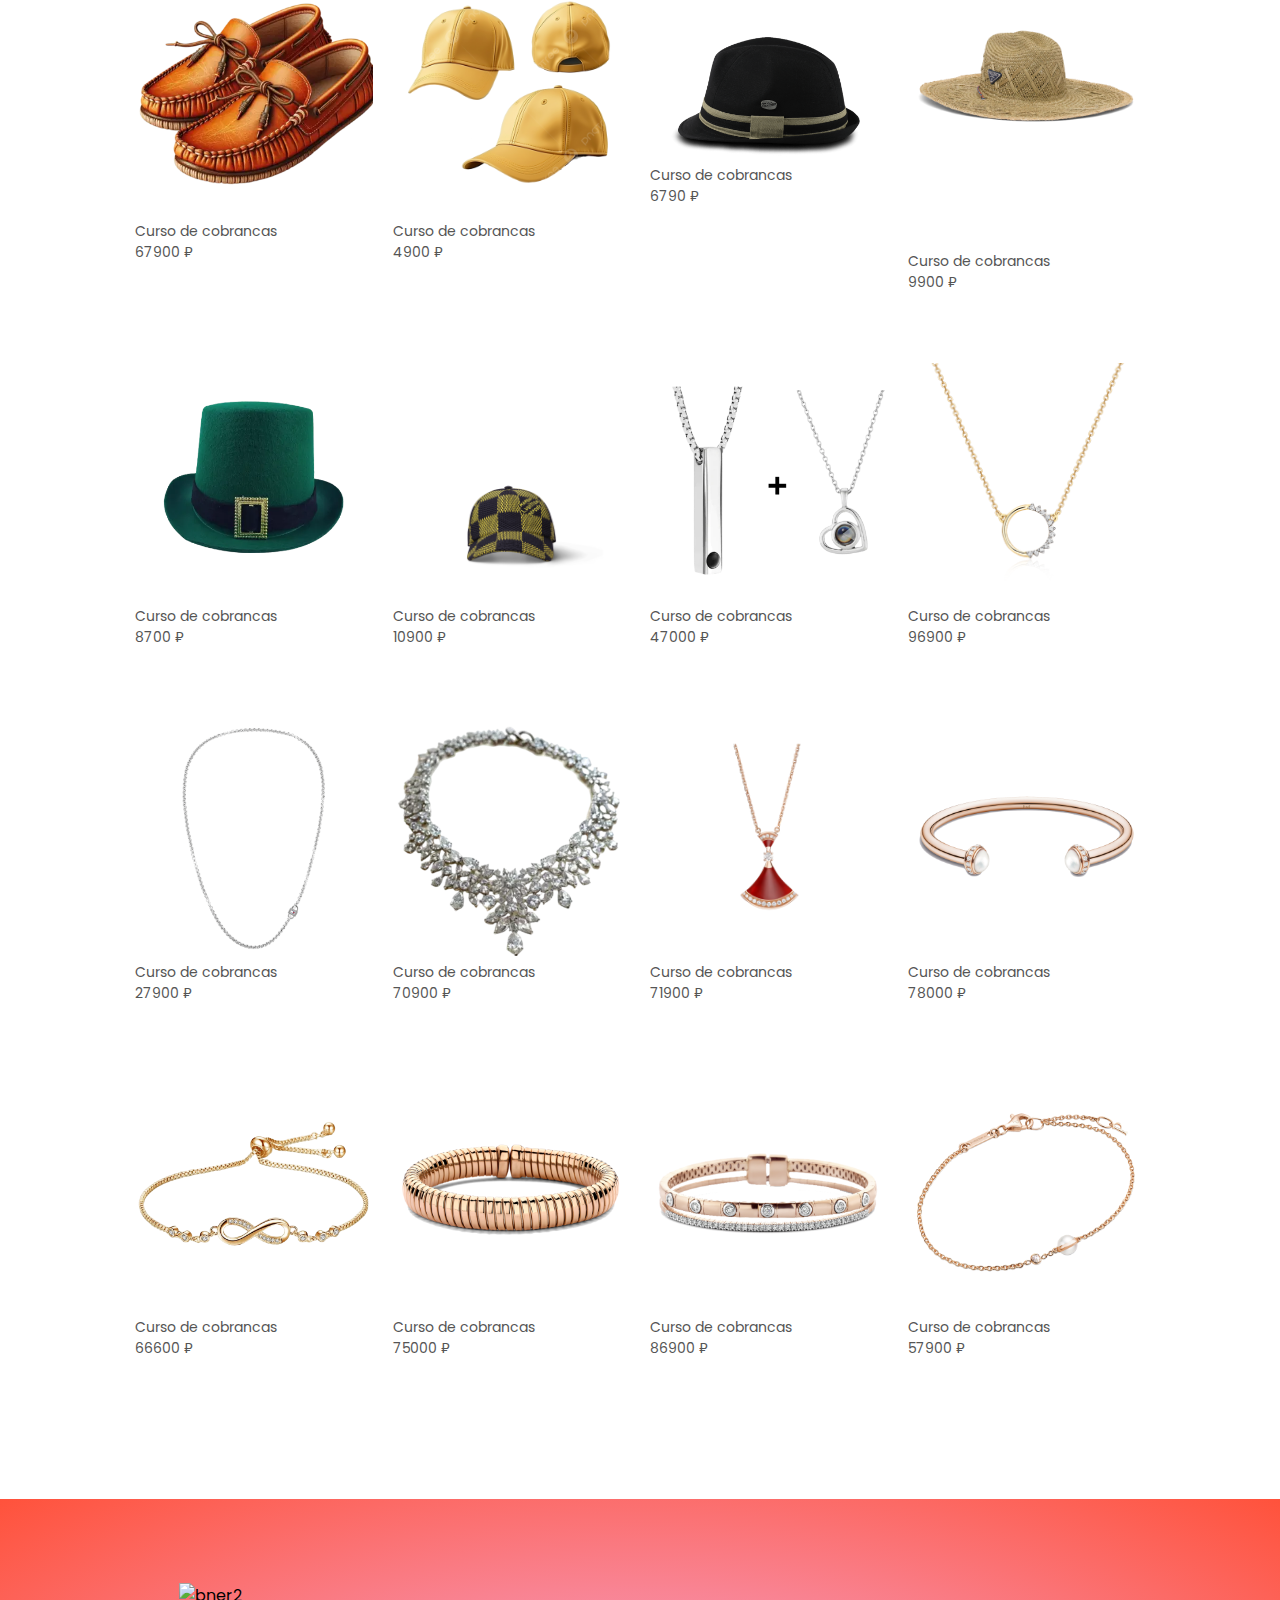
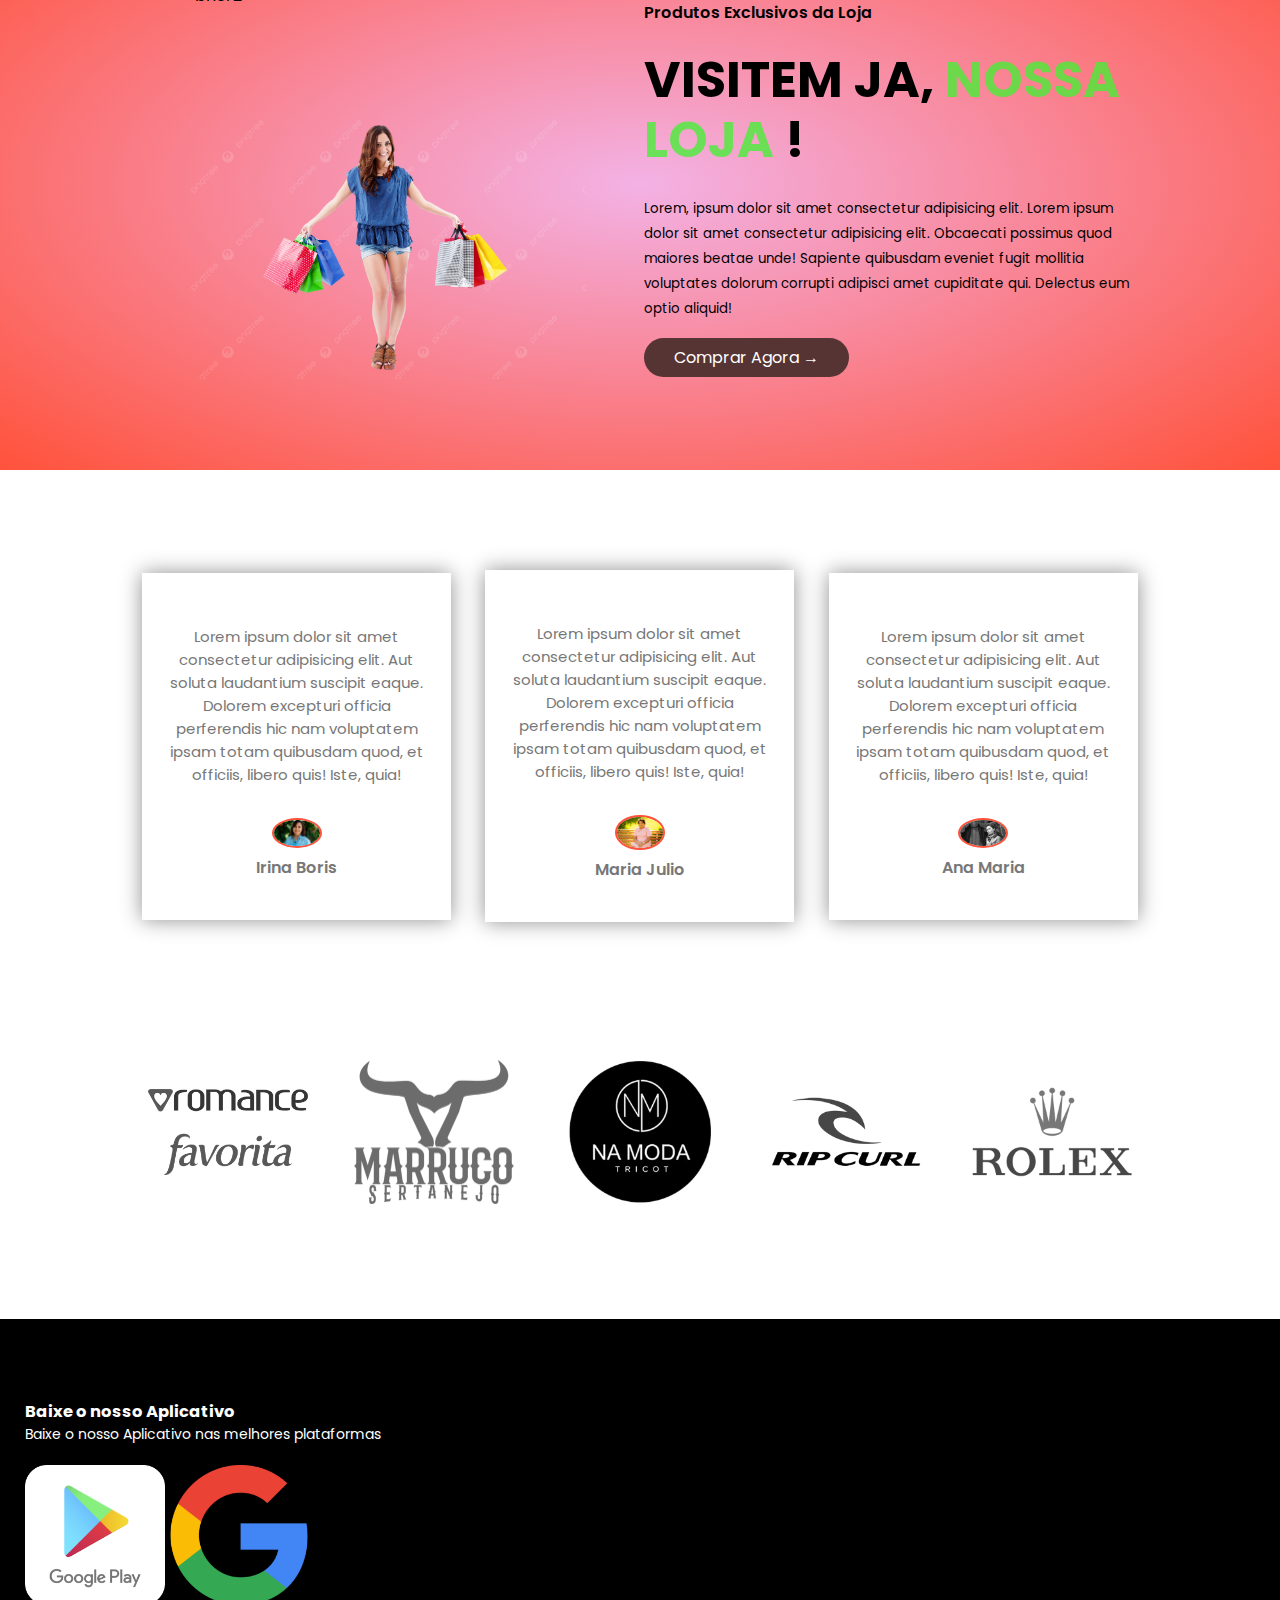
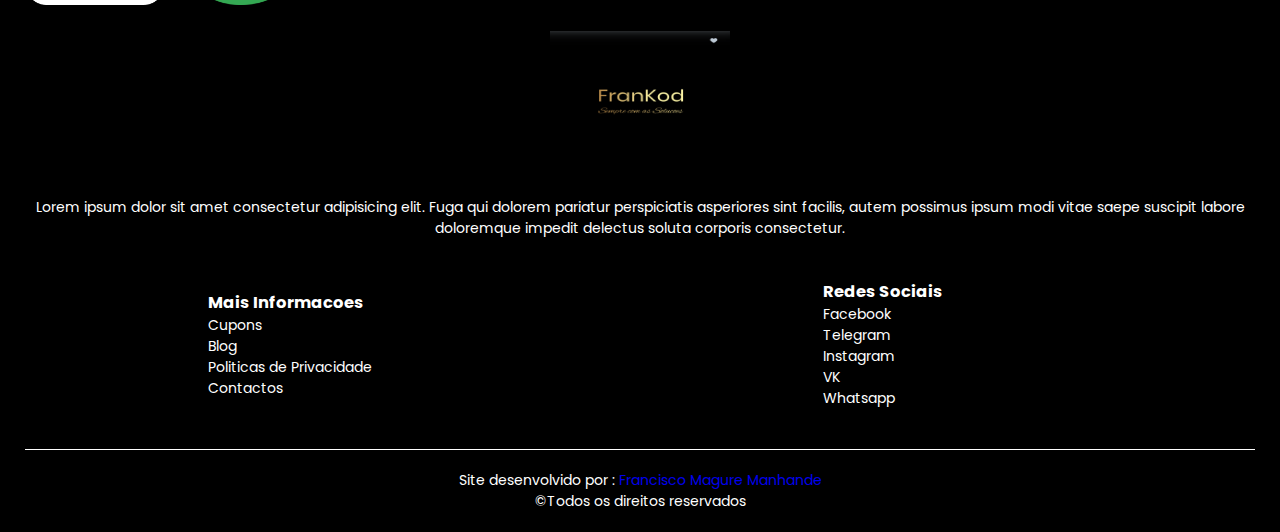
==== commit 4b2d5143: "part4" ====
--- a/index.html
+++ b/index.html
@@ -26,8 +26,9 @@
                         <li><a href="#">Minha Conta</a></li>
                     </ul>
                </nav><!--nav-->
+               <a href="carrinho.html" title="">
                <img src="image/carrtrans.png" alt="" class="pst" width="50px"  height="">
-               
+              </a>
                
                <img src="image/barras.png" alt=" " class="menucelular" onclick="menucelular()">
           </div><!--navbar-->
--- a/style.css
+++ b/style.css
@@ -431,7 +431,7 @@
 
 .verproduto{
     margin-top: 45px;
-    display: flex;
+    display: ;
     padding: 10px;
 }
 .verproduto .coluna2 img{
@@ -501,6 +501,63 @@
     flex-basis: 33%;
     cursor: pointer;
 }
+
+ /*carrinho-compra*/
+ 
+
+.carrinho-compra{
+    margin: 80px auto;
+}
+table{
+    width: 100%;
+    border-collapse: collapse;
+}
+.carrinhoinfo{
+    display: flex;
+    flex-wrap: wrap;
+}
+th{
+    background-color: var(--cor-padrao);
+    color: var(--cor-fonte);
+    text-align: left;
+    font-weight: normal;
+    padding: 5px;
+}
+td{
+    padding: 10px 5px;
+}
+td input{
+    width: 40px;
+    height: 30px;
+    padding: 5px;
+}
+td a{
+   color: var(--cor-padrao);
+   font-size: 12px;
+}
+
+td img{
+    width: 200px;
+    height: 200px;
+    margin-right: 10px;
+}
+.valor-total{
+    display: flex;
+    justify-content: flex-end;
+}
+.valor-total table{
+    border-top: 3px solid var(--cor-padrao) ;
+    width: 100%;
+    max-width: 330px;
+}
+
+td:last-child{
+    text-align: right;
+}
+th:last-child{
+    text-align: right;
+}
+
 
  /*menucelular*/
 @media only screen and (max-width:600px){
@@ -524,6 +581,19 @@
    .novomenu nav ul li a{
     color: var(--cor-fonte);
 }
+.verproduto .coluna2{
+    margin: 20px 0;
+}
+.verproduto .linha{
+    text-align: left;
+}
+.verproduto h1{
+    font-size: 26px;
+    line-height: 26px;
+}
+.carrinhoinfo p{
+  display: none;
+}
 }
 .linha2{
     margin: 100px auto 50px;
